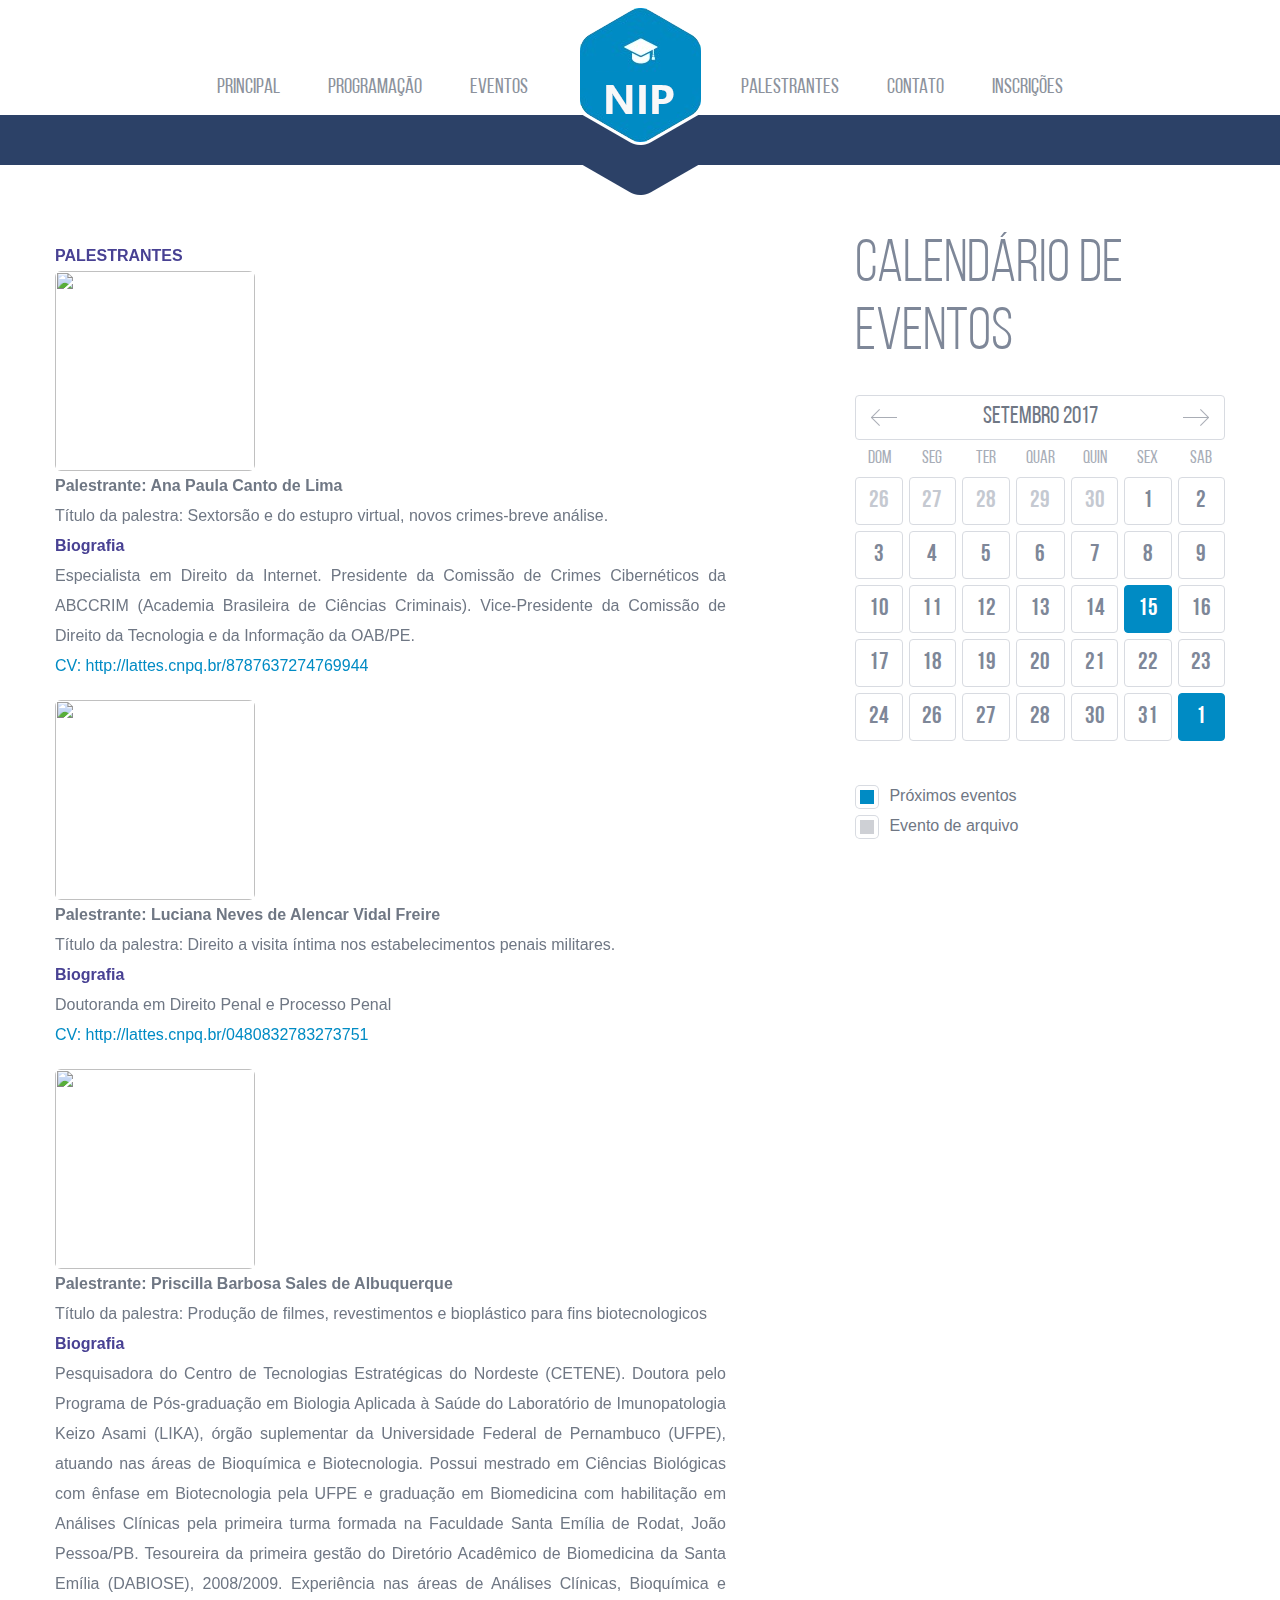
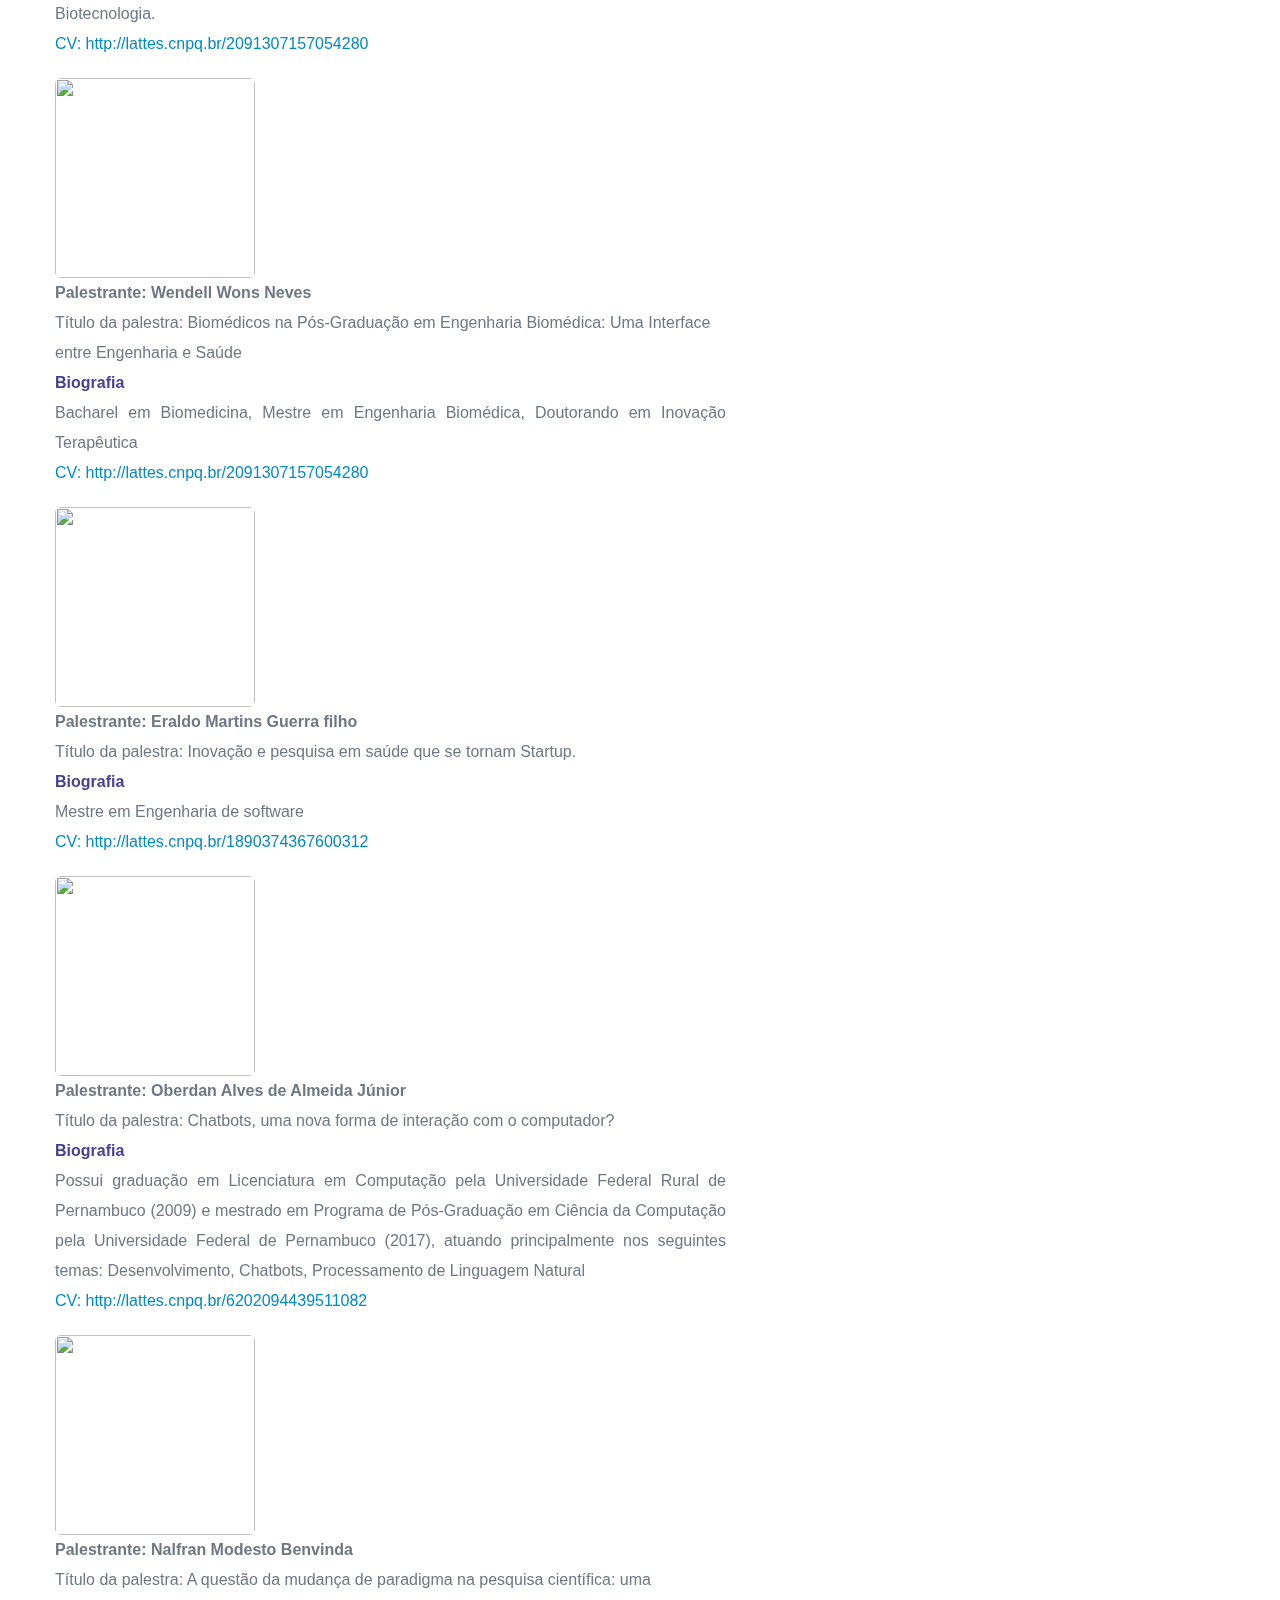
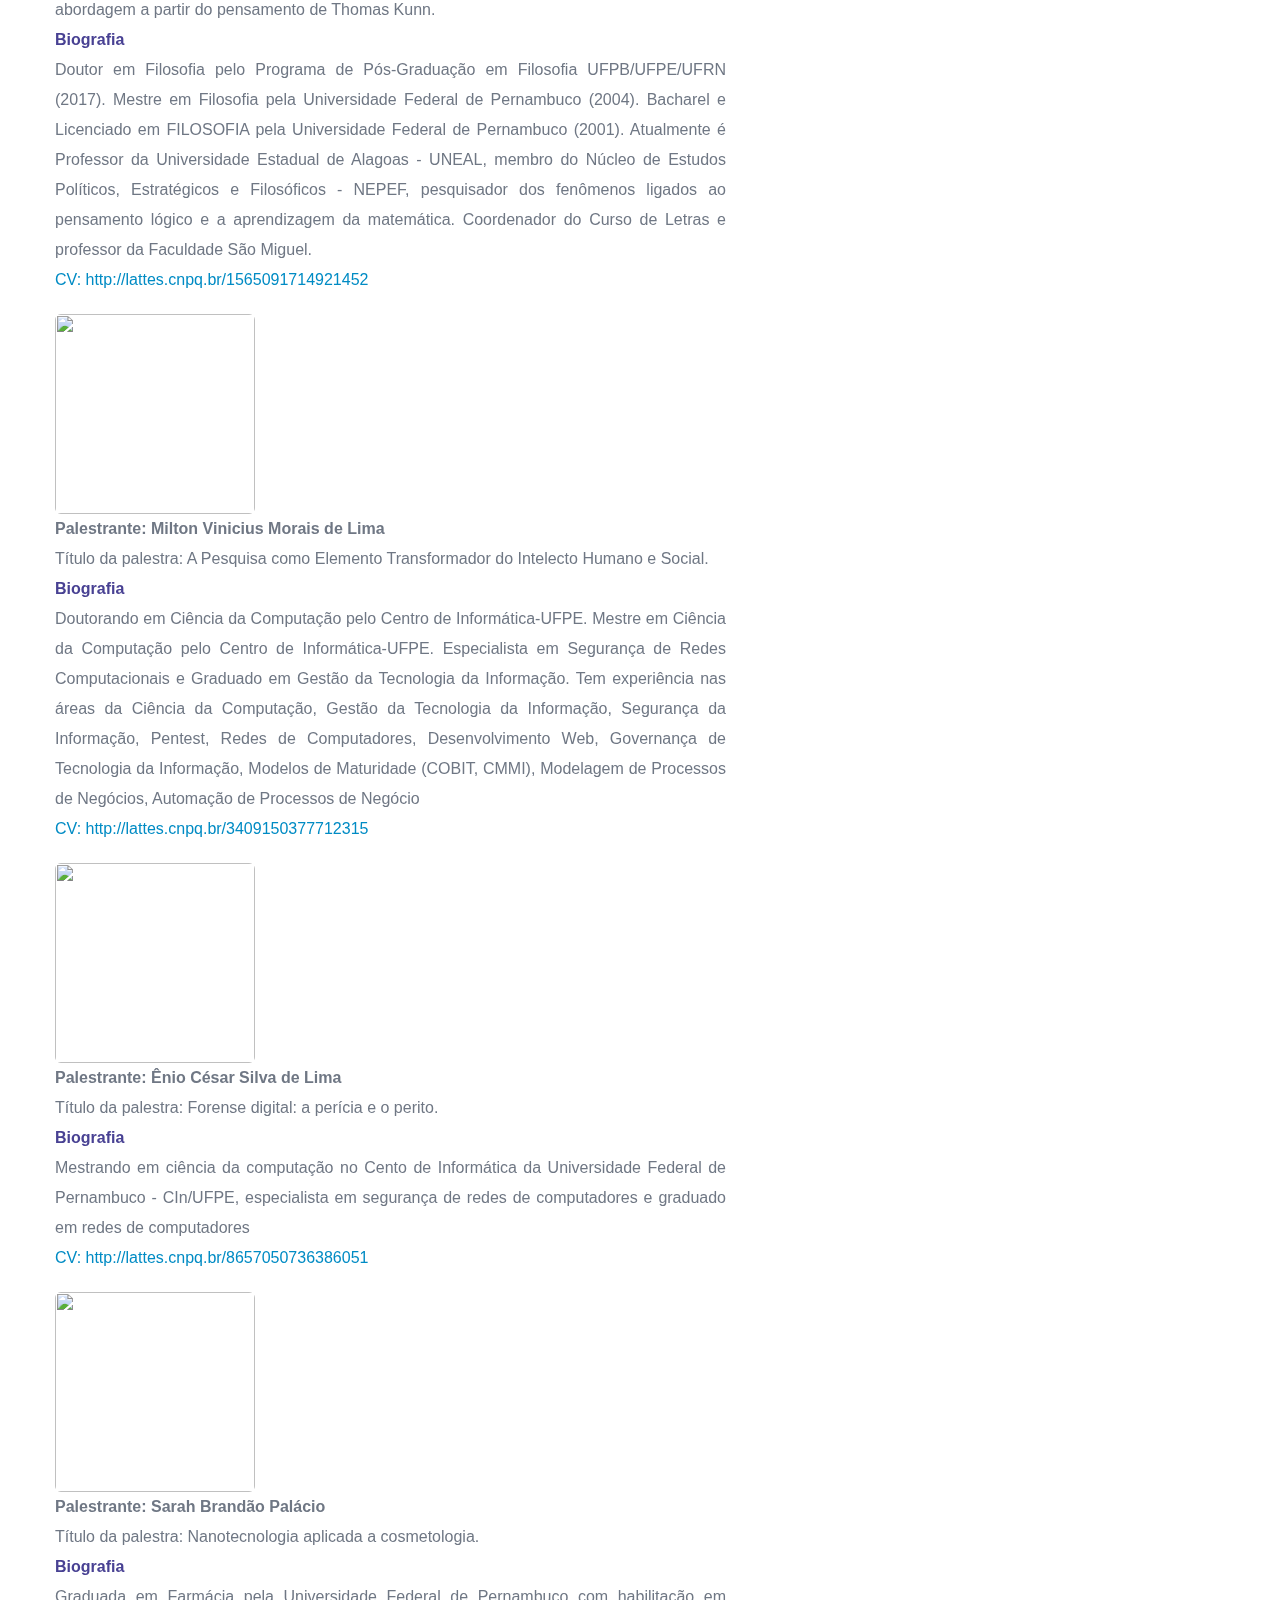
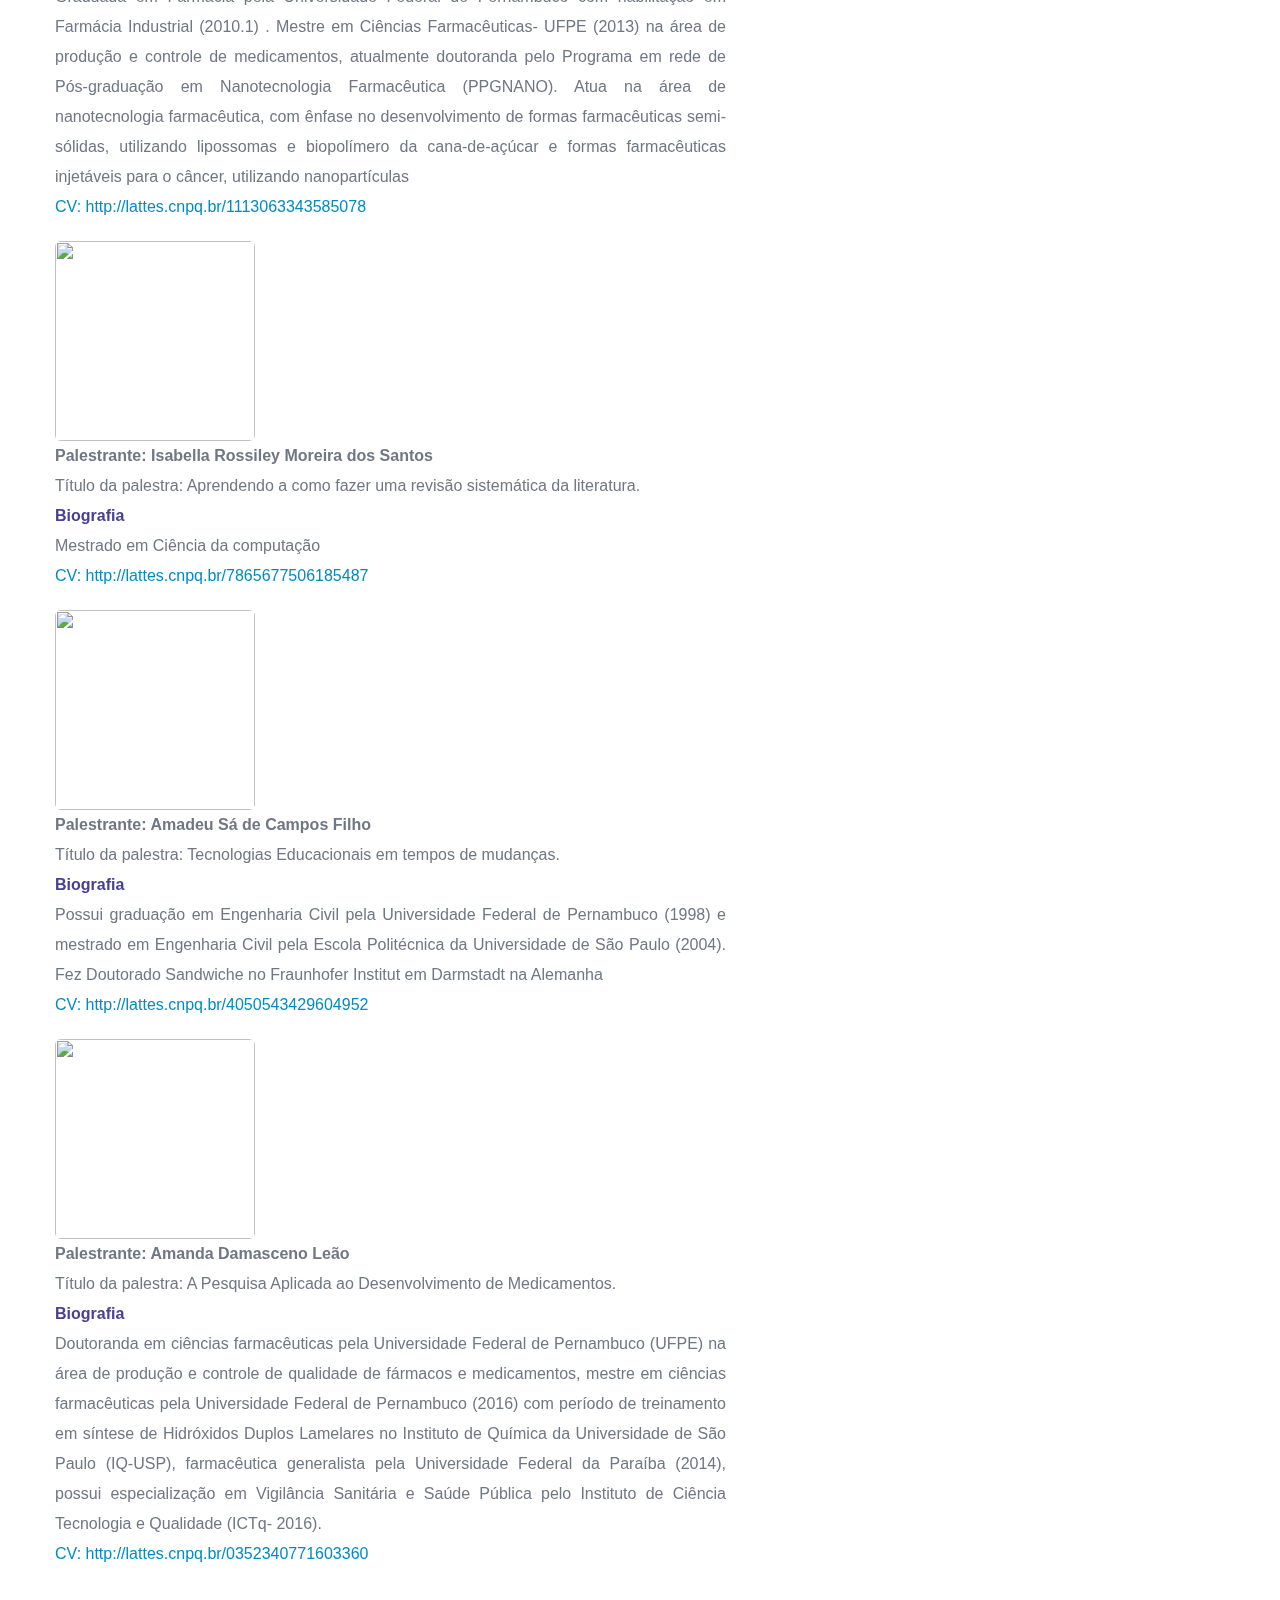
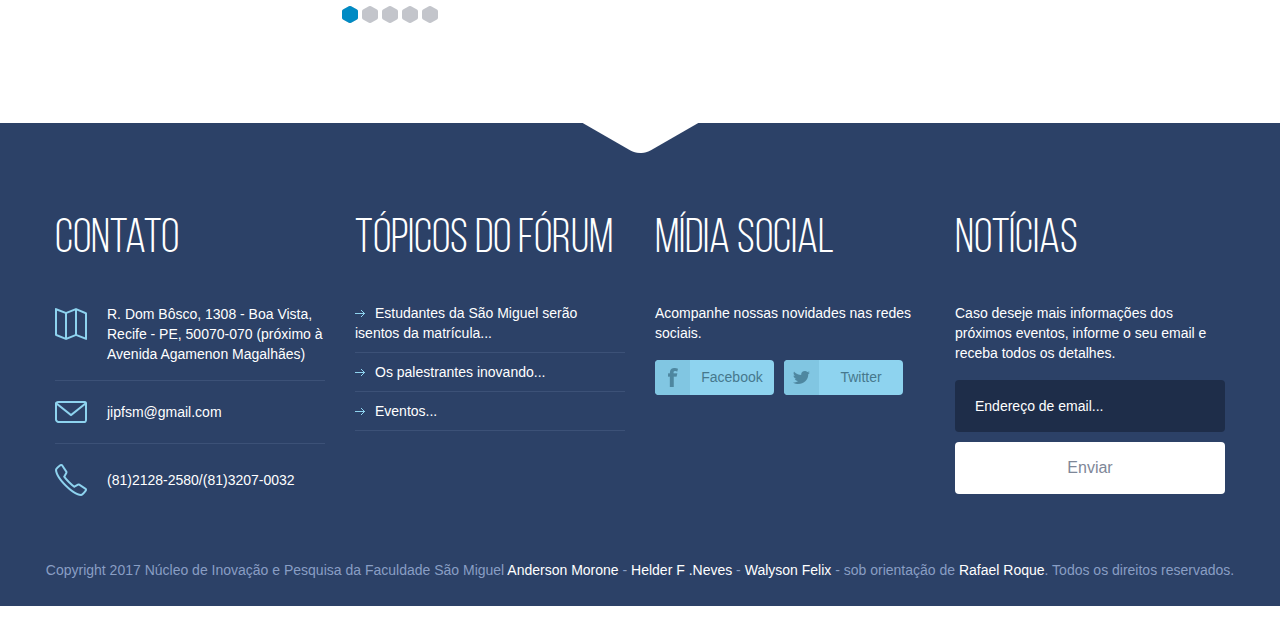
==== gallery.html @ 2c9f2ae8 "palestrantes 2" ====
<!DOCTYPE html>
<!--[if IE 8]> <html class="ie8 oldie" lang="en"> <![endif]-->
<!--[if gt IE 8]><!--> <html lang="en"> <!--<![endif]-->
<head>
	<meta charset="utf-8">
	<title>JIP-FSM</title>
	<meta name="viewport" content="width=device-width, initial-scale=1, maximum-scale=1, minimum-scale=1, user-scalable=no">
	<link rel="stylesheet" media="all" href="css/style.css">
    <link rel="icon" href="images/icon.jpg" />
	<!--[if lt IE 9]>
		<script src="http://html5shiv.googlecode.com/svn/trunk/html5.js"></script>
	<![endif]-->
</head>
<body>

<header id="header">
		<div class="container">
			<a href="index.html" id="logo" title="logo">BEM-VINDO(A)!</a>
			<div class="menu-trigger"></div>
			<nav id="menu">
				<ul>
					<li><a href="index.html">PRINCIPAL</a></li>
					<li><a href="programacao.html">PROGRAMAÇÃO</a></li>
					<li><a href="palestrante.html">EVENTOS</a></li>

				</ul>
				<ul>
					<li><a href="gallery.html">PALESTRANTES</a></li>
					<li><a href="#fancy" class="get-contact">CONTATO</a></li>
					<li><a href="https://goo.gl/forms/UkW4AyPDPEguhDU73">INSCRIÇÕES</a></li>
   				</ul>
			</nav>
			<!-- / navigation -->
		</div>
		<!-- / container -->

	<div class="divider"></div>

	<div class="content">
		<div class="container">

			<div class="main-content">
				<div class="slider-con">
					<ul class="bxslider">
						<li><h4 style="text-align: justify;"><span style="color: #484193;"><strong>PALESTRANTES</strong></span></h4>
							<div class="slide">
								<ul>
									<li>
										<div class=" col-md-9">
											<div class="row">
										<div class=" col-md-3">
										<img class="alignnone size-medium img-thumbnail  img-responsive" src="images/AnaPaula_Palestrante.png" alt="" width="200" height="200">
										</div>
										<div class=" col-md-9">
										<h4><strong>Palestrante: Ana Paula Canto de Lima </strong></h4>
										<p>Título da palestra: Sextorsão e do estupro virtual, novos crimes-breve análise.<br />
										<!--Dia e horário: 24 de Outubro às 14h--></p>
										<h5 style="text-align: justify;"><span style="color: #484193;"><strong>Biografia</strong></span></h5>
										<p style="text-align: justify;"> Especialista em Direito da Internet. Presidente da Comissão de Crimes Cibernéticos da ABCCRIM (Academia Brasileira de Ciências Criminais). Vice-Presidente da Comissão de Direito da Tecnologia e da Informação da OAB/PE.
										<p style="text-align: justify;"><a href="http://lattes.cnpq.br/8787637274769944">CV: http://lattes.cnpq.br/8787637274769944</a><br />
										</div>
									</li>
									<li>
										<div class=" col-md-9">
											<div class="row">
										<div class=" col-md-3">
										<img class="alignnone size-medium img-thumbnail  img-responsive" src="images/LucianaNeves_Palestrante.png" alt="" width="200" height="200">
										</div>
										<div class=" col-md-9">
										<h4><strong>Palestrante: Luciana Neves de Alencar Vidal Freire</strong></h4>
										<p>Título da palestra: Direito a visita íntima nos estabelecimentos penais militares. <br />
										<!--Dia e horário: 24 de Outubro às 14h--></p>
										<h5 style="text-align: justify;"><span style="color: #484193;"><strong>Biografia</strong></span></h5>
										<p style="text-align: justify;">Doutoranda em Direito Penal e Processo Penal
										<p style="text-align: justify;"><a href="http://lattes.cnpq.br/0480832783273751">CV: http://lattes.cnpq.br/0480832783273751</a><br />
										</div>
										</div>
									 </li>
									 <li>
											<div class=" col-md-9">
												<div class="row">
											<div class=" col-md-3">
											<img class="alignnone size-medium img-thumbnail  img-responsive" src="images/PriscillaBarbosa_Palestrante.png" alt="" width="200" height="200">
											</div>
											<div class=" col-md-9">
											<h4><strong>Palestrante: Priscilla Barbosa Sales de Albuquerque</strong></h4>
											<p>Título da palestra: Produção de filmes, revestimentos e bioplástico para fins biotecnologicos<br/>
											<!--Dia e horário: 24 de Outubro às 14h--></p>
											<h5 style="text-align: justify;"><span style="color: #484193;"><strong>Biografia</strong></span></h5>
											<p style="text-align: justify;"> Pesquisadora do Centro de Tecnologias Estratégicas do Nordeste (CETENE). Doutora pelo Programa de Pós-graduação em Biologia Aplicada à Saúde do Laboratório de Imunopatologia Keizo Asami (LIKA), órgão suplementar da Universidade Federal de Pernambuco (UFPE), atuando nas áreas de Bioquímica e Biotecnologia. Possui mestrado em Ciências Biológicas com ênfase em Biotecnologia pela UFPE e graduação em Biomedicina com habilitação em Análises Clínicas pela primeira turma formada na Faculdade Santa Emília de Rodat, João Pessoa/PB. Tesoureira da primeira gestão do Diretório Acadêmico de Biomedicina da Santa Emília (DABIOSE), 2008/2009. Experiência nas áreas de Análises Clínicas, Bioquímica e Biotecnologia.
											<p style="text-align: justify;"><a href="http://lattes.cnpq.br/2091307157054280">CV: http://lattes.cnpq.br/2091307157054280</a><br />
											</div>
										</li>
										<li>
 											<div class=" col-md-9">
 												<div class="row">
 											<div class=" col-md-3">
 											<img class="alignnone size-medium img-thumbnail  img-responsive" src="images/WendellWons_Palestrante.png" alt="" width="200" height="200">
 											</div>
 											<div class=" col-md-9">
 											<h4><strong>Palestrante: Wendell Wons Neves</strong></h4>
 											<p>Título da palestra: Biomédicos na Pós-Graduação em Engenharia Biomédica: Uma Interface entre Engenharia e Saúde<br/>
 											<!--Dia e horário: 24 de Outubro às 14h--></p>
 											<h5 style="text-align: justify;"><span style="color: #484193;"><strong>Biografia</strong></span></h5>
 											<p style="text-align: justify;"> Bacharel em Biomedicina, Mestre em Engenharia Biomédica, Doutorando em Inovação Terapêutica
 											<p style="text-align: justify;"><a href="http://lattes.cnpq.br/2091307157054280">CV: http://lattes.cnpq.br/2091307157054280</a><br />
 											</div>
 										</li>
										<li>
 											<div class=" col-md-9">
 												<div class="row">
 											<div class=" col-md-3">
 											<img class="alignnone size-medium img-thumbnail  img-responsive" src="images/Eraldo_Palestrante.jpg" alt="" width="200" height="200">
 											</div>
 											<div class=" col-md-9">
 											<h4><strong>Palestrante: Eraldo Martins Guerra filho</strong></h4>
 											<p>Título da palestra: Inovação e pesquisa em saúde que se tornam Startup.<br/>
 											<!--Dia e horário: 24 de Outubro às 14h--></p>
 											<h5 style="text-align: justify;"><span style="color: #484193;"><strong>Biografia</strong></span></h5>
 											<p style="text-align: justify;"> Mestre em Engenharia de software
 											<p style="text-align: justify;"><a href="http://lattes.cnpq.br/1890374367600312">CV: http://lattes.cnpq.br/1890374367600312</a><br />
 											</div>
 										</li>
										<li>
 											<div class=" col-md-9">
 												<div class="row">
 											<div class=" col-md-3">
 											<img class="alignnone size-medium img-thumbnail  img-responsive" src="images/Oberdan_Palestrante.jpg" alt="" width="200" height="200">
 											</div>
 											<div class=" col-md-9">
 											<h4><strong>Palestrante: Oberdan Alves de Almeida Júnior</strong></h4>
 											<p>Título da palestra: Chatbots, uma nova forma de interação com o computador?<br/>
 											<!--Dia e horário: 24 de Outubro às 14h--></p>
 											<h5 style="text-align: justify;"><span style="color: #484193;"><strong>Biografia</strong></span></h5>
 											<p style="text-align: justify;"> Possui graduação em Licenciatura em Computação pela Universidade Federal Rural de Pernambuco (2009) e mestrado em Programa de Pós-Graduação em Ciência da Computação pela Universidade Federal de Pernambuco (2017), atuando principalmente nos seguintes temas: Desenvolvimento, Chatbots, Processamento de Linguagem Natural
 											<p style="text-align: justify;"><a href="http://lattes.cnpq.br/6202094439511082">CV: http://lattes.cnpq.br/6202094439511082</a><br />
 											</div>
 										</li>
										<li>
 											<div class=" col-md-9">
 												<div class="row">
 											<div class=" col-md-3">
 											<img class="alignnone size-medium img-thumbnail  img-responsive" src="images/Nalfran _Palestrante.png" alt="" width="200" height="200">
 											</div>
 											<div class=" col-md-9">
 											<h4><strong>Palestrante: Nalfran Modesto Benvinda</strong></h4>
 											<p>Título da palestra: A questão da mudança de paradigma na pesquisa científica: uma abordagem a partir do pensamento de Thomas Kunn.<br/>
 											<!--Dia e horário: 24 de Outubro às 14h--></p>
 											<h5 style="text-align: justify;"><span style="color: #484193;"><strong>Biografia</strong></span></h5>
 											<p style="text-align: justify;"> Doutor em Filosofia pelo Programa de Pós-Graduação em Filosofia UFPB/UFPE/UFRN (2017). Mestre em Filosofia pela Universidade Federal de Pernambuco (2004). Bacharel e Licenciado em FILOSOFIA pela Universidade Federal de Pernambuco (2001). Atualmente é Professor da Universidade Estadual de Alagoas - UNEAL, membro do Núcleo de Estudos Políticos, Estratégicos e Filosóficos - NEPEF, pesquisador dos fenômenos ligados ao pensamento lógico e a aprendizagem da matemática. Coordenador do Curso de Letras e professor da Faculdade São Miguel.
 											<p style="text-align: justify;"><a href="http://lattes.cnpq.br/1565091714921452">CV: http://lattes.cnpq.br/1565091714921452</a><br />
 											</div>
 										</li>
										<li>
 											<div class=" col-md-9">
 												<div class="row">
 											<div class=" col-md-3">
 											<img class="alignnone size-medium img-thumbnail  img-responsive" src="images/Milton_Palestrante.png" alt="" width="200" height="200">
 											</div>
 											<div class=" col-md-9">
 											<h4><strong>Palestrante: Milton Vinicius Morais de Lima</strong></h4>
 											<p>Título da palestra: A Pesquisa como Elemento Transformador do Intelecto Humano e Social.<br/>
 											<!--Dia e horário: 24 de Outubro às 14h--></p>
 											<h5 style="text-align: justify;"><span style="color: #484193;"><strong>Biografia</strong></span></h5>
 											<p style="text-align: justify;"> Doutorando em Ciência da Computação pelo Centro de Informática-UFPE. Mestre em Ciência da Computação pelo Centro de Informática-UFPE. Especialista em Segurança de Redes Computacionais e Graduado em Gestão da Tecnologia da Informação. Tem experiência nas áreas da Ciência da Computação, Gestão da Tecnologia da Informação, Segurança da Informação, Pentest, Redes de Computadores, Desenvolvimento Web, Governança de Tecnologia da Informação, Modelos de Maturidade (COBIT, CMMI), Modelagem de Processos de Negócios, Automação de Processos de Negócio
 											<p style="text-align: justify;"><a href="http://lattes.cnpq.br/3409150377712315">CV: http://lattes.cnpq.br/3409150377712315</a><br />
 											</div>
 										</li>
										<li>
 											<div class=" col-md-9">
 												<div class="row">
 											<div class=" col-md-3">
 											<img class="alignnone size-medium img-thumbnail  img-responsive" src="images/Enio_Palestrante.jpg" alt="" width="200" height="200">
 											</div>
 											<div class=" col-md-9">
 											<h4><strong>Palestrante: Ênio César Silva de Lima</strong></h4>
 											<p>Título da palestra: Forense digital: a perícia e o perito.<br/>
 											<!--Dia e horário: 24 de Outubro às 14h--></p>
 											<h5 style="text-align: justify;"><span style="color: #484193;"><strong>Biografia</strong></span></h5>
 											<p style="text-align: justify;"> Mestrando em ciência da computação no Cento de Informática da Universidade Federal de Pernambuco - CIn/UFPE, especialista em segurança de redes de computadores e graduado em redes de computadores
 											<p style="text-align: justify;"><a href="http://lattes.cnpq.br/8657050736386051">CV: http://lattes.cnpq.br/8657050736386051</a><br />
 											</div>
 										</li>
										<li>
 											<div class=" col-md-9">
 												<div class="row">
 											<div class=" col-md-3">
 											<img class="alignnone size-medium img-thumbnail  img-responsive" src="images/Sarah_Palestrante.png" alt="" width="200" height="200">
 											</div>
 											<div class=" col-md-9">
 											<h4><strong>Palestrante: Sarah Brandão Palácio</strong></h4>
 											<p>Título da palestra: Nanotecnologia aplicada a cosmetologia.<br/>
 											<!--Dia e horário: 24 de Outubro às 14h--></p>
 											<h5 style="text-align: justify;"><span style="color: #484193;"><strong>Biografia</strong></span></h5>
 											<p style="text-align: justify;"> Graduada em Farmácia pela Universidade Federal de Pernambuco com habilitação em Farmácia Industrial (2010.1) . Mestre em Ciências Farmacêuticas- UFPE (2013) na área de produção e controle de medicamentos, atualmente doutoranda pelo Programa em rede de Pós-graduação em Nanotecnologia Farmacêutica (PPGNANO). Atua na área de nanotecnologia farmacêutica, com ênfase no desenvolvimento de formas farmacêuticas semi-sólidas, utilizando lipossomas e biopolímero da cana-de-açúcar e formas farmacêuticas injetáveis para o câncer, utilizando nanopartículas
 											<p style="text-align: justify;"><a href="http://lattes.cnpq.br/1113063343585078">CV: http://lattes.cnpq.br/1113063343585078</a><br />
 											</div>
 										</li>
										<li>
 											<div class=" col-md-9">
 												<div class="row">
 											<div class=" col-md-3">
 											<img class="alignnone size-medium img-thumbnail  img-responsive" src="images/Isabela_Palestrante.jpg" alt="" width="200" height="200">
 											</div>
 											<div class=" col-md-9">
 											<h4><strong>Palestrante: Isabella Rossiley Moreira dos Santos</strong></h4>
 											<p>Título da palestra: Aprendendo a como fazer uma revisão sistemática da literatura.<br/>
 											<!--Dia e horário: 24 de Outubro às 14h--></p>
 											<h5 style="text-align: justify;"><span style="color: #484193;"><strong>Biografia</strong></span></h5>
 											<p style="text-align: justify;"> Mestrado em Ciência da computação
 											<p style="text-align: justify;"><a href="http://lattes.cnpq.br/7865677506185487">CV: http://lattes.cnpq.br/7865677506185487</a><br />
 											</div>
 										</li>
										<li>
 											<div class=" col-md-9">
 												<div class="row">
 											<div class=" col-md-3">
 											<img class="alignnone size-medium img-thumbnail  img-responsive" src="images/Amadeu_Palestrante.jpg" alt="" width="200" height="200">
 											</div>
 											<div class=" col-md-9">
 											<h4><strong>Palestrante: Amadeu Sá de Campos Filho</strong></h4>
 											<p>Título da palestra: Tecnologias Educacionais em tempos de mudanças.<br/>
 											<!--Dia e horário: 24 de Outubro às 14h--></p>
 											<h5 style="text-align: justify;"><span style="color: #484193;"><strong>Biografia</strong></span></h5>
 											<p style="text-align: justify;"> Possui graduação em Engenharia Civil pela Universidade Federal de Pernambuco (1998) e mestrado em Engenharia Civil pela Escola Politécnica da Universidade de São Paulo (2004). Fez Doutorado Sandwiche no Fraunhofer Institut em Darmstadt na Alemanha
 											<p style="text-align: justify;"><a href="http://lattes.cnpq.br/4050543429604952">CV: http://lattes.cnpq.br/4050543429604952</a><br />
 											</div>
 										</li>
										<li>
 											<div class=" col-md-9">
 												<div class="row">
 											<div class=" col-md-3">
 											<img class="alignnone size-medium img-thumbnail  img-responsive" src="images/Amanda_Palestrante.jpg" alt="" width="200" height="200">
 											</div>
 											<div class=" col-md-9">
 											<h4><strong>Palestrante: Amanda Damasceno Leão</strong></h4>
 											<p>Título da palestra: A Pesquisa Aplicada ao Desenvolvimento de Medicamentos.<br/>
 											<!--Dia e horário: 24 de Outubro às 14h--></p>
 											<h5 style="text-align: justify;"><span style="color: #484193;"><strong>Biografia</strong></span></h5>
 											<p style="text-align: justify;"> Doutoranda em ciências farmacêuticas pela Universidade Federal de Pernambuco (UFPE) na área de produção e controle de qualidade de fármacos e medicamentos, mestre em ciências farmacêuticas pela Universidade Federal de Pernambuco (2016) com período de treinamento em síntese de Hidróxidos Duplos Lamelares no Instituto de Química da Universidade de São Paulo (IQ-USP), farmacêutica generalista pela Universidade Federal da Paraíba (2014), possui especialização em Vigilância Sanitária e Saúde Pública pelo Instituto de Ciência Tecnologia e Qualidade (ICTq- 2016).
 											<p style="text-align: justify;"><a href="http://lattes.cnpq.br/0352340771603360">CV: http://lattes.cnpq.br/0352340771603360</a><br />
 											</div>
 										</li>
								</ul>
							</div>
						</li>




						<li>
							<div class="slide">
								<ul>
									<li>
									<h4 style="text-align: justify;"><span style="color: #484193;"><strong>COMISSÃO ORGANIZADORA</strong></span></h4>
									<p style="text-align: justify;">
										<p>Maria Antonieta Alves Chiappetta - Diretora – Presidente;</p>
										<p>Marco Antônio Vargas - Diretor Financeiro;</p>
										<p>Profº Saulo Farias Júnior - Diretor Acadêmico;</p>
										<p>Profª Juliana Mendes Correia – Coordenadora do Núcleo de Inovação e Pesquisa;</p>
										<p>Profº Cristiano Carrilho – Coordenador do Núcleo de Desenvolvimento Sustentável;</p>
										<p>Profº Rafael Roque de Souza – Comissão Técnica;</p>
										<p>Profº Ivaldir Honório de Farias Junior – Comissão Técnica;</p>
										<p>Profª Amanda Damasceno Leão – Comissão Científica;</p>
										<p>Biaggio Chiappetta – Núcleo de Marketing e Comunicação;</p>
										<p>Diana Tenório - Núcleo de Marketing e Comunicação;</p>
										<p>Gerson S;antos - Núcleo de Marketing e Comunicação;</p>
										<p>Lucas Cordeiro - Núcleo de Marketing e Comunicação.</p></p>


									</li>
								</ul>
							</div>
						</li>
						<li>
							<div class="slide">
								<ul>
									<li>
									<h5 style="text-align: justify;"><span style="color: #484193;"><strong>COORDENADORES</strong></span></h5>
									<p style="text-align: justify;"><p>Enfermagem - Coordenadora: Angela Maria Leal de Moraes Vieira, Ms. / Coordenador Adjunto: Bartolomeu José dos Santos Junior, Ms.;</p>
									<p>Biomedicina - Coordenadora: Cynthia de Oliveira Nascimento, Dra.;</p>
									<p>Ciências Biológicas - Coordenadora: Daniela Gomes, Dra.;</p>
									<p>Educação Física - Coordenador: Claudio de Castro, Ms.;</p>
									<p>Farmácia - Coordenadora: Catarina Michelle, Ms.</p>
									<p>Fisioterapia - Coordenador: Márcio Pedrosa, Ms.;</p>
									<p>Fonoaudiologia - Coordenadora: Daniela Veras, Dra.;</p>
									<p>Nutrição - Coordenadora: Larissa de Andrade Viana, Ms.;</p>
									<p>Administração - Coordenador: Dênio Paixão, Ms.;</p><p>Psicologia - Coordenador: João Murilo Santos, Ms.;</p>
									<p>Banco de Dados (Tecnológicos) - Coordenador: Ivaldir Farias Júnior, Dr.;</p>
								</ul>
							</div>
						</li>
						<li>
							<div class="slide">
								<ul>
									<p>Jogos Digitais (Tecnológicos)- Coordenador: Ivaldir Farias Júnior, Dr.;</p>
									<p>Letras - Coordenador: Nalfran Benvinda, Ms.;</p>
									<p>Gestão da Tecnologia da Informação (Tecnológicos) - Coordenador: Ivaldir Farias Júnior, Dr.;</p>
									<p>Segurança da Informação (Tecnológicos) - Coordenador: Ivaldir Farias Júnior, Dr.;</p>
									<p>Serviço Social (Bacharelado) - Coordenadora: Silvania Lúcia Carrilho, Ms.;</p><p>Sistemas para Internet (Tecnológicos) - Coordenador: Ivaldir Farias Júnior, Dr.;</p>
									<p>Ciências Contábeis (Bacharelado) - Coordenador: Ana Cecilia Alves de Paula Lopes;</p>
									<p>Engenharia de Produção - Coordenador: Jonatas da Silva Jr;</p>
									<p>Gestão Comercial (Tecnológicos) - Coordenador: Taumaturgo Bonfim;</p><p>Gestão em Recursos Humanos (Tecnológos) - Coordenador: Taumaturgo Bonfim;</p>
									<p>Teologia (Bacharelado) - Coordenador: Lucas Farias de Vasconcelos Leite, Ms.</p>

								</ul>
							</div>
						</li>
						<div class="slide">
								<ul>
									<li>
									<h5 style="text-align: justify;"><span style="color: #484193;"><strong>REALIZAÇÃO</strong></span></h5><p style="text-align: justify;">
									<p>Faculdade São Miguel;</p><p>Núcleo de Inovação e Pesquisa;</p>
									<p>Núcleo de Marketing e Conhecimento.</p>

									</li>
								</ul>
							</div>
						<!--<li>


							<div class="slide">
								<ul>
									<li>
									<h4><strong>- Roberto Celestino</strong></h4>
									<a href="#"><img src="https://sabertecnologias.com.br/cbie/wp-content/uploads/2017/06/Foto-6.jpg" alt="Roberto Celestino" width="200" height="200">
									</a>
									<h5 style="text-align: justify;"><span style="color: #484193;"><strong>Biografia</strong></span></h5>
									<p style="text-align: justify;">Roberto Celestino é Executivo de Desenvolvimento de Negócios para Educação na IBM &#8211; Formado em Engenharia Elétrica pela Universidade Federal de Uberlândia com participação ativa no Movimento Empresa Junior e extensão internacional pela University of Guelph no Canadá, e tem MBA em Gestão Estratégica de Negócios pela FIAP. Atuou nas áreas de Soluções de Industria, Vendas, Canais, Desenvolvimento de projetos de engajamento interno, ecossistema &amp; startups e Alianças Estratégicas para o Brasil.</p>
									<p>Tema da Palestra: <b>IBM Watson: Como a próxima geração da computação está revolucionando a educação.</b></p>
									<p>Tema do Minicurso: <b>Watson na prática: Como utilizar o Watson no setor de educação.</b></p></a><br />
									</a>
									</li>
								</ul>
							</div>

						</li>-->
					</ul>
				</div>
			</div>

			<aside id="sidebar">
				<div class="widget clearfix calendar">
					<h2>Calendário de eventos</h2>
					<div class="head">
						<a class="prev" href="#"></a>
						<a class="next" href="#"></a>
						<h4>Setembro 2017</h4>
					</div>
					<div class="table">
						<table>
							<tr>
								<th class="col-1">Dom</th>
								<th class="col-2">Seg</th>
								<th class="col-3">Ter</th>
								<th class="col-4">Quar</th>
								<th class="col-5">Quin</th>
								<th class="col-6">Sex</th>
								<th class="col-7">Sab</th>
							</tr>
							<tr>
								<td class="col-1 disable"><div>26</div></td>
								<td class="col-1 disable"><div>27</div></td>
								<td class="col-2 disable"><div>28</div></td>
								<td class="col-3 disable"><div>29</div></td>
								<td class="col-4 disable"><div>30</div></td>
								<td class="col-6"><div>1</div></td>
								<td class="col-7"><div>2</div></td>
							</tr>
							<tr>
								<td class="col-1"><div>3</div></td>
								<td class="col-2"><div>4</div></td>
								<td class="col-3"><div>5</div></td>
								<td class="col-4"><div>6</div></td>
								<td class="col-5"><div>7</div></td>
								<td class="col-6"><div>8</div></td>
								<td class="col-7"><div>9</div></td>
							</tr>
							<tr>
								<td class="col-1"><div>10</div></td>
								<td class="col-2"><div>11</div></td>
								<td class="col-3"><div>12</div></td>
								<td class="col-4"><div>13</div></td>
								<td class="col-6"><div>14</div></td>
								<td class="col-7 upcoming"><div><div class="tooltip"><div class="holder">
								<h4>Inicio das Inscriçoes</h4>
								<p class="info-line"><span class="time">10:30 AM</span><span class="place">Faculdade Sao Miguel</span></p>
								</div></div>15</div></td>
								<td class="col-1"><div>16</div></td>
							</tr>


							<tr>

								<td class="col-2"><div>17</div></td>
								<td class="col-3"><div>18</div></td>
								<td class="col-4"><div>19</div></td>
								<td class="col-5"><div>20</div></td>
								<td class="col-6"><div>21</div></td>
								<td class="col-7"><div>22</div></td>
								<td class="col-1"><div>23</div></td>
							</tr>
							<tr>

								<td class="col-2"><div>24</div></td>
								<td class="col-3"><div>26</div></td>
								<td class="col-4"><div>27</div></td>
								<td class="col-5"><div>28</div></td>
								<td class="col-6"><div>30</div></td>
								<td class="col-6"><div>31</div></td>
								<td class="col-7 upcoming"><div><div class="tooltip"><div class="holder">
								<h4>Fim das Inscriçoes</h4>
								<p class="info-line"><span class="time">10:30 AM</span><span class="place">Faculdade Sao Miguel</span></p>
								</div></div>1</div></td>
							</tr>

						</table>
					</div>
					<div class="note">
						<p class="upcoming-note">Próximos eventos</p>
						<p class="archival-note">Evento de arquivo</p>
					</div>
				</div>
<!--				<div class="widget list">
					<h2>Photo gallery</h2>
					<ul>
						<li><a href="#"><img src="images/4.png" alt=""></a></li>
						<li><a href="#"><img src="images/4_2.png" alt=""></a></li>
						<li><a href="#"><img src="images/4_3.png" alt=""></a></li>
						<li><a href="#"><img src="images/4_4.png" alt=""></a></li>
						<li><a href="#"><img src="images/4_5.png" alt=""></a></li>
						<li><a href="#"><img src="images/4_6.png" alt=""></a></li>
					</ul>
					<div class="btn-holder">
						<a class="btn blue" href="#">Show more photos</a>
					</div>
				</div> -->
			</aside>
			<!-- / sidebar -->

		</div>
		<!-- / container -->
	</div>



	<footer id="footer">
		<div class="container">
			<section>
				<article class="col-1">
					<h3>Contato</h3>
					<ul>
						<li class="address"><a href="#"> R. Dom Bôsco, 1308 - Boa Vista, Recife - PE, 50070-070 (próximo à Avenida Agamenon Magalhães)</a></li>
						<li class="mail"><a href="#">jipfsm@gmail.com</a></li>
						<li class="phone last"><a href="#">(81)2128-2580/(81)3207-0032</a></li>
					</ul>
				</article>
				<article class="col-2">
					<h3>Tópicos do fórum</h3>
					<ul>
						<li><a href="programacao.html">Estudantes da São Miguel serão isentos da matrícula...</a></li>
						<li><a href="gallery.html">Os palestrantes inovando...</a></li>
						<li><a href="#">Eventos... </a></li>

					</ul>
				</article>
				<article class="col-3">
					<h3>Mídia social</h3>
					<p>Acompanhe nossas novidades nas redes sociais.</p>
					<ul>
						<li class="facebook"><a href="https://www.facebook.com/saomigueloficial" target="iframe_download">Facebook</a></li>

						<!--<li class="google-plus"><a href="jipfsm@gmail.com" target="iframe_download">Google+</a></li>-->
						<li class="twitter"><a href="https://twitter.com/fac_saomiguel" target="iframe_download">Twitter</a></li>
						<!--<li class="instagram"><a href="#">Instagram</a></li>-->
					</ul>
				</article>
				<article class="col-4">
					<h3>Notícias</h3>
					<p>Caso deseje mais informações dos próximos eventos, informe o seu email e receba todos os detalhes.</p>
					<!--alteração HELDER rodapé-->
					<form action="#">
						<input placeholder="Endereço de email..." type="text">
						<button type="submit">Enviar</button>
					</form>
					<ul>
						<li><a href="#"></a></li>
					</ul>
				</article>
			</section>
			<p class="copy">Copyright 2017 Núcleo de Inovação e Pesquisa da Faculdade São Miguel <a href="http://moroni.azurewebsites.net/" title="Anderson Morone" target="_blank">Anderson Morone</a> - <a href="http://lattes.cnpq.br/8523577085284899" title="Helder F. Neves" target="_blank">Helder F .Neves</a> - <a href="#" title="Walyson Felix" target="_blank">Walyson Felix</a> - sob orientação de <a href="https://twitter.com/rafaroques" title="Rafael Roque" target="_blank">Rafael Roque</a>.  Todos os direitos reservados.</p>
		</div>
		<!-- / container -->
	</footer>
	<!-- / footer -->



	<div id="fancy">
		<h2>Deixe-nos uma mensagem</h2>
		<form action="#">
			<div class="left">
				<fieldset class="mail"><input placeholder="Email" type="text"></fieldset>
				<fieldset class="name"><input placeholder="Nome" type="text"></fieldset>
				<fieldset class="subject"><select><option>Escolha um motivo</option><option>Dúvidas</option><option>Elogios</option><option>Reclamações</option><option>Sugestões</option></select></fieldset>
			</div>
			<div class="right">
				<fieldset class="question"><textarea placeholder="Mensagem"></textarea></fieldset>
			</div>
			<div class="btn-holder">
				<button class="btn blue" type="submit">Enviar</button>
			</div>
		</form>
	</div>




	<script src="http://code.jquery.com/jquery-1.11.1.min.js"></script>
	<script>window.jQuery || document.write("<script src='js/jquery-1.11.1.min.js'>\x3C/script>")</script>
	<script src="js/plugins.js"></script>
	<script src="js/main.js"></script>
</body>
</html>
---- css/style.css ----
html, body, div, span, applet, object, iframe,
h1, h2, h3, h4, h5, h6, p, blockquote, pre,
a, abbr, acronym, address, big, cite, code,
del, dfn, em, img, ins, kbd, q, s, samp,
small, strike, strong, sub, sup, tt, var,
b, u, i, center,
dl, dt, dd, ol, ul, li,
fieldset, form, label, legend,
table, caption, tbody, tfoot, thead, tr, th, td,
article, aside, canvas, details, figcaption, figure, 
footer, header, hgroup, menu, nav, section, summary,
time, mark, audio, video {
	margin: 0;
	padding: 0;
	border: 0;
	font-size: 100%;
	font: inherit;
	vertical-align: baseline;
}

*, *:before, *:after {
	-moz-box-sizing: border-box;
	-webkit-box-sizing: border-box;
	box-sizing: border-box;
}

article, aside, details, figcaption, figure, 
footer, header, hgroup, menu, nav, section {
	display: block;
}

img {
	vertical-align: middle;
}

ol, ul {
	list-style: none;
}

blockquote, q {
	quotes: none;
}

blockquote:before, blockquote:after,
q:before, q:after {
	content: '';
	content: none;
}

table {
	border-collapse: collapse;
	border-spacing: 0;
}

a[href], label[for], select, 
input[type=checkbox], input[type=radio] {
	cursor: pointer;
}

button, input[type=button], input[type=image], 
input[type=reset], input[type=submit] {
	padding: 0;
	overflow: visible;
	cursor: pointer;
}

button::-moz-focus-inner, 
input[type=button]::-moz-focus-inner, 
input[type=image]::-moz-focus-inner, 
input[type=reset]::-moz-focus-inner, 
input[type=submit]::-moz-focus-inner {
	border: 0;
}

.hide {
	position: absolute !important;
	left: -9999em !important;
}

.clearfix:after {
	content: "";
	display: block;
	clear: both;
}

h1, h2, h3, h4, h5, h6 {
	font-weight: normal;
}

strong {
	font-weight: bold;
}

em {
	font-style: italic;
}

del {
	text-decoration: line-through;
}

th, td {
	vertical-align: top;
}

th {
	font-weight: normal;
	text-align: left;
}

address, cite, dfn {
	font-style: normal;
}

abbr, acronym {
	border-bottom: 1px dotted #999;
	cursor: help;
}

sub, 
sup {
	position: relative;
	font-size: 75%;
	line-height: 0;
}

sup {
	top: -0.5em;
}

sub {
	bottom: -0.25em;
}

textarea {
	 overflow: auto;
}


/* Normalized Styles
------------------------------------------------------------------------------*/

body {
	font: 16px/30px Arial, Helvetica, sans-serif;
	color: #6f7784;
	background: #fff;
}

input, textarea, select, button {
	outline: none;
	font-family: Arial, Helvetica, sans-serif;
}

a, a:visited, a:focus, a:active {
	text-decoration: none;
	color: #008bc4;
}

a:hover {
	text-decoration: underline;
}


/* Container
------------------------------------------------------------------------------*/

.container {
	position: relative;
	width: 1200px;
	margin: 0 auto;
}

/* Header
------------------------------------------------------------------------------*/

#header {
	padding: 8px 0 20px 0;
	z-index: 99;
	position: relative;
}

#logo {
	width: 121px;
	height: 148px;
	display: block;
	cursor: pointer;
	margin: 0 auto -82px;
	text-indent: -9999em;
	background: url(../images/logo.png) no-repeat;
	position: relative;
	z-index: 3;
}


/* Navigation
------------------------------------------------------------------------------*/

#menu {
	text-align: center;
}

#menu ul {
	padding: 0 80px;
	display: inline-block;
}

#menu li {
	float: left;
	padding: 0 24px;
}

#menu a {
	font-size: 21px;
	line-height: 28px;
	color: #8c929c;
	font-family: 'BebasNeue';
	display: block;
}

#menu a:hover,
#menu .current a {
	color: #008bc4;
	text-decoration: underline;
}


/* main-content
------------------------------------------------------------------------------*/

.content {
	overflow: hidden;
	padding-bottom: 10px;
}

.main-content {
	float: left;
	width: 58.333%;
	padding: 0 15px;
}

.divider {
	background: #2c4167 url(../images/bg_white_arrow.png) no-repeat 50% 0;
	height: 80px;
	position: relative;
	margin-top: 3px;
	margin-bottom: 37px;
}

.divider:after {
	background: url(../images/bg_white.png) no-repeat 50% 0;
	height: 30px;
	position: absolute;
	content: "";
	left: 0;
	right: 0;
	bottom: 0;
}

.posts-con article {
	border-bottom: 1px solid #d8dbe1;
	padding-bottom: 40px;
	margin-bottom: 41px;
}

.slider-con {
	padding: 9px 0 77px 0;
	margin-right: -20px;
}

.slider-con .slide li {
	padding: 0 19px 19px 0;
	float: left;
}

.slider-con .slide li img{
	border-radius: 6px;
}

.slider-con .bx-pager {
	text-align: center;
	padding-top: 18px;
	padding-right: 20px;
}

.slider-con .bx-pager-item {
	display: inline-block;
	padding: 0 2px;
}

.slider-con .bx-pager-item a {
	width: 16px;
	text-indent: -999em;
	height: 17px;
	display: block;
	background: url(../images/bg_slider_nav_2.png) no-repeat;
}

.slider-con .bx-pager-item a.active,
.slider-con .bx-pager-item a:hover {
	background-position: -16px 0;
}

.slider-con .bx-controls-direction {
	display: none;
}

.posts-con article.last {
	border-bottom: none;
}

.posts-con .current-date {
	margin-top: 9px;
}

.posts-con h3 {
	font-weight: bold;
	font-size: 16px;
	line-height: 22px;
	padding-top: 4px;
	padding-bottom: 22px;
}

.posts-con .info {
	overflow: hidden;
}

.posts-con .info-line {
	font-size: 16px;
	line-height: 20px;
	padding-bottom: 20px;
}

.posts-con .info-line .time {
	padding: 0 20px 0 25px;
	background: url(../images/ico_time.png) no-repeat 0 3px;
	display: inline-block;
}

.posts-con .info-line .place {
	padding: 0 20px 0 25px;
	background: url(../images/ico_place.png) no-repeat 0 3px;
	display: inline-block;
}

h1.single{
	margin: 0 15px 0 15px;
}

/* sidebar
------------------------------------------------------------------------------*/

#sidebar {
	width: 33.3%;
	float: right;
	padding: 0 15px;
}

#sidebar h2 {
	text-align: left;
	padding-bottom: 27px;
}

#sidebar .widget {
	padding-bottom: 85px;
}

#sidebar .sidemenu {
	padding-top: 9px;
}

#sidebar .sidemenu a {
	border: 1px solid #d7dbe1;
	border-radius: 4px;
	display: block;
	margin-bottom: 8px;
	height: 45px;
	line-height: 43px;
	padding: 0 0 0 15px;
	font-family: 'BebasNeue';
	color: #7e8798;
	font-size: 24px;
	position: relative;
}

.mac #sidebar .sidemenu a {
	padding: 3px 0 0 15px;
}

#sidebar .sidemenu a:hover:after,
#sidebar .sidemenu .current a:after {
	position: absolute;
	content: "";
	left: -8px;
	top: 15px;
	width: 0;
	height: 0;
	border-style: solid;
	border-width: 7.5px 7px 7.5px 0;
	border-color: transparent #008cc4 transparent transparent;
}

#sidebar .sidemenu .current a,
#sidebar .sidemenu a:hover {
	border: 1px solid #008bc4;
	color: #fff;
	background: #008bc4;
	text-decoration: none;
}

#sidebar .sidemenu .current a .nr,
#sidebar .sidemenu a:hover .nr {
	background: #2c4167;
}

#sidebar .sidemenu a .nr {
	height: 27px;
	width: 47px;
	display: block;
	border-radius: 3px;
	float: right;
	background: #e7e8ec;
	line-height: 27px;
	font-size: 15px;
	margin: 8px;
	font-family: Arial, Helvetica, sans-serif;
	text-align: center;
}

.mac #sidebar .sidemenu a .nr {
	margin: 5px 8px 8px 8px;
}

#sidebar .calendar .head {
	overflow: hidden;
	height: 45px;
	line-height: 43px;
	border-radius: 4px;
	border: 1px solid #d8dbe1;
	text-align: center;
	font-size: 24px;
	font-family: 'BebasNeue';
	padding: 0 15px;
	margin-bottom: 7px;
}

#sidebar .calendar .head .next,
#sidebar .calendar .head .prev {
	background: url(../images/bg_arrow_nav.png) no-repeat;
	height: 17px;
	width: 26px;
	display: block;
	float: left;
	margin: 13px 0 -30px 0;
}

#sidebar .calendar .head .next {
	float: right;
	background-position: -26px 0;
}

.mac #sidebar .calendar .head h4{
	padding-top: 4px;
}

#sidebar .calendar .table {
	margin: 0 -3px;
}

#sidebar .calendar table {
	width: 100%;
}

#sidebar .calendar table tr {
}

#sidebar .calendar th {
	font-family: 'BebasNeue';
	font-size: 18px;
	line-height: 24px;
	color: #a8adb7;
	text-align: center;
	padding-bottom: 3px;
}

#sidebar .calendar td {
	font-family: 'BebasNeue';
	font-size: 24px;
	line-height: 46px;
	color: #7e8798;
	font-weight: bold;
	text-align: center;
}

#sidebar .calendar td.disable {
	color: #c5c9d1;
}

#sidebar .calendar td.archival>div {
	background: #e6e8ec;
	border-color: #e6e8ec;
	border: 1px solid #e6e8ec;
}

#sidebar .calendar td.upcoming>div {
	background: #008bc4;
	color: #fff;
	border: 1px solid #008bc4;
}

#sidebar .calendar td.upcoming>div.hover {
	background: #2c4167;
	border: 1px solid #2c4167;
}

#sidebar .calendar td>div {
	border-radius: 4px;
	border: 1px solid #d8dbe1;
	margin: 3px;
	display: block;
}

.mac #sidebar .calendar td>div {
	padding-top: 4px;
}

#sidebar .calendar .tooltip {
	position: relative;
	z-index: 2;
}

#sidebar .calendar .tooltip .holder {
	display: none;
	position: absolute;
	top: -72px;
	left: -382px;
	border-radius: 4px;
	background: #2b4167;
	text-align: left;
	font-size: 14px;
	line-height: 24px;
	color:#fff;
	font-family: Arial, Helvetica, sans-serif;
	width: 375px;
	padding: 14px 20px 13px 20px;
	font-weight: normal;
}

#sidebar .calendar .tooltip .holder:after {
	position: absolute;
	top: 91px;
	right: -4px;
	content: "";
	width: 0;
	height: 0;
	border-style: solid;
	border-width: 4px 0 4px 4px;
	border-color: transparent transparent transparent #2c4167;
}

#sidebar .calendar .tooltip h4 {
	font-weight: bold;
	padding-bottom: 10px;
}

#sidebar .calendar .tooltip .info-line {
	color: #899ec4;
	padding-bottom: 9px;
}

#sidebar .calendar .tooltip .time {
	padding: 0 29px 0 23px;
	background: url(../images/ico_time_2.png) no-repeat 0 3px;
	display: inline-block;
}

#sidebar .calendar .tooltip .place {
	padding: 0 20px 0 22px;
	background: url(../images/ico_place_2.png) no-repeat 0 3px;
	display: inline-block;
}

#sidebar .calendar .note {
	padding: 37px 0 0 0;
}

#sidebar .calendar .note p {
	position: relative;
	padding-left: 34px;
	padding-right: 44px;
	float: left;
}

#sidebar .calendar .note p:after {
	position: absolute;
	background: #008bc4;
	content: "";
	height: 22px;
	width: 22px;
	display: block;
	border: 4px solid #fff;
	box-shadow: 0 0 0 1px #d8dbe1;
	top: 5px;
	left: 1px;
	border-radius: 4px;
}

#sidebar .calendar .note .archival-note:after {
	background: #ced0d5;
}

#sidebar .list ul {
	margin-right: -25px;
}

#sidebar .list li {
	float: left;
	padding: 0 19px 19px 0;
}

#sidebar .list li img {
	border-radius: 6px;
}

#sidebar .list .btn {
	padding: 0 26px;
}

#sidebar .btn-holder {
	padding-top: 4px;
}

/* slider
------------------------------------------------------------------------------*/

.slider {
	height: 600px;
	position: relative;
	overflow: hidden;
	margin-bottom: 94px;
}

.slider .bxslider li {
	background: url(../images/saomiguel.jpeg) no-repeat 50% 50%;
	background-size: cover;
	height: 600px;
}

.slider .info {
	float: right;
	padding: 122px 15px 0 0;
}

.slider .info h2 {
	color: #fff;
	font-family: 'BebasNeue';
	font-weight: 300;
	font-size: 72px;
	line-height: 84px;
	padding-bottom: 110px;
	text-align: left;
}

.slider .info h2 span {
	color: #fff;
	font-family: 'BebasNeue';
	font-weight: 700;
	font-size: 84px;
	line-height: 101px;
	border-radius: 4px;
	background: #008bc4;
	padding: 1px 23px 5px 23px;
	display: inline-block;
}

.mac .slider .info h2 span {
	line-height: 81px;
	padding-top: 20px;
}

.slider .info a {
	color: #fff;
	font-family: 'BebasNeue';
	font-size: 40px;
	line-height: 48px;
	font-weight: 300;
	padding-right: 63px;
	background: url(../images/bg_arrow.png) no-repeat 100% 50%;
}

.slider:after {
	position: absolute;
	background: url(../images/bg_white_arrow.png) no-repeat;
	height: 30px;
	width: 117px;
	top: 0;
	left: 50%;
	margin: 0 0 0 -59px;
	content: "";
}

.slider .bg-bottom {
	position: absolute;
	background: url(../images/bg_white.png) no-repeat;
	height: 30px;
	width: 1920px;
	bottom: 0;
	left: 50%;
	margin: 0 0 0 -960px;
	content: "";
}

.slider .bx-controls-direction {
	display: none;
}

.slider .bx-pager {
	position: absolute;
	bottom: 8px;
	left: 0;
	right: 0;
	text-align: center;
	z-index: 999;
}

.slider .bx-pager-item {
	display: inline-block;
	padding: 0 2px;
}

.slider .bx-pager-item a {
	display: block;
	background: url(../images/bg_slider_nav.png) no-repeat;
	height: 13px;
	width: 12px;
	text-indent: -999em;
}

.slider .bx-pager-item a.active,
.slider .bx-pager-item a:hover {
	background-position: -12px 0;
}

/* posts
------------------------------------------------------------------------------*/

.posts {
	overflow: hidden;
	padding-bottom: 91px;
}

.posts article {
	width: 50%;
	float: left;
	padding: 0 15px;
}

.posts .pic {
	float: left;
	margin-right: 30px;
	margin-top: 6px;
}

.posts .info {
	overflow: hidden;
	padding-right: 10px;
}

.posts .info h3 {
	overflow: hidden;
	color: #008bc3;
	font-family: 'BebasNeue';
	font-size: 30px;
	line-height: 34px;
	padding-bottom: 11px;
}

/* news
------------------------------------------------------------------------------*/

.news {
	overflow: hidden;
	background: #2c4167;
	padding: 57px 0 70px 0;
}

h1,
h2 {
	color: #7e8798;
	font-size: 60px;
	font-family: 'BebasNeue';
	line-height: 68px;
	font-weight: 300;
	text-align: center;
	padding-bottom: 53px;
}

h1 {
	text-align: left;
	padding-bottom: 18px;
}

.news h2 {
	color: #fff;
}

.news article {
	width: 50%;
	float: left;
	padding: 0 15px;
}

.news .pic {
	float: left;
	margin-right: 25px;
	margin-top: 4px;
}

.news .pic img {
	border-radius: 5px;
}

.news .info {
	overflow: hidden;
	color: #fff;
	font-size: 14px;
	line-height: 20px;
}

.news .info h4 {
	color: #8ed3ef;
	font-size: 14px;
	line-height: 20px;
	font-weight: bold;
}

.news .info .date {
	color: #899ec4;
	font-size: 12px;
	line-height: 20px;
	padding-bottom: 10px;
}

.news .info p {
	padding-bottom: 11px;
}

.news .more {
	padding-right: 23px;
	background: url(../images/bg_arrow_blue.png) no-repeat 100% 50%;
	color: #8ed3ef;
}

.more {
	padding-right: 23px;
	background: url(../images/bg_arrow_blue_dark.png) no-repeat 100% 50%;
	color: #008bc4;
}

.btn-holder {
	text-align: center;
	clear: both;
	padding: 65px 0 0 0;
}

a.btn,
.btn {
	color: #7d8797;
	border-radius: 4px;
	background: #fff;
	font-size: 16px;
	height: 46px;
	line-height: 46px;
	display: inline-block;
	padding: 0 21px;
	border: none;
}

a.btn.blue,
.btn.blue {
	background: #008bc4;
	color: #fff;
}

/* events
------------------------------------------------------------------------------*/

.events {
	padding: 57px 0 100px 0;
}

.events article {
	width: 25%;
	float: left;
	padding: 0 15px;
	font-size: 14px;
	line-height: 20px;
}

.current-date {
	width: 70px;
	float: left;
	border-radius: 4px;
	background-color: #008bc3;
	margin-right: 30px;
	margin-top: 4px;
	text-align: center;
	font-family: 'BebasNeue';
	color: #fff;
	font-size: 16px;
	padding: 3px;
	line-height: 20px;
}

.current-date .date {
	background-color: #fff;
	color: #008bc3;
	font-size: 40px;
	border-radius: 4px;
	line-height: 49px;
	margin-top: 3px;
	font-weight: bold;
}

.events .info {
	overflow: hidden;
}

.events .info p {
	padding-bottom: 13px;
	min-height: 153px;
}

/* info-request
------------------------------------------------------------------------------*/

.info-request {
	border-radius: 4px;
	background: #2b4167 url(../images/ico_information.png) no-repeat 35px 35px;
	display: block;
	padding: 0 0 0 138px;
	margin: 0 15px 100px 15px;
	height: 134px;
	overflow: hidden;
}

.info-request:hover {
	text-decoration: none;
}

.info-request .holder {
	width: 70%;
	display: block;
	float: left;
}

.info-request .arrow {
	width: 25%;
	display: block;
	float: right;
	height: 100%;
	background: #008bc4 url(../images/bg_arrow_information.png) no-repeat 50% 50%;
}

.info-request .title {
	color: #fff;
	font-size: 60px;
	font-family: 'BebasNeue';
	line-height: 60px;
	padding: 26px 0 0 0;
	display: block;
	font-weight: 300;
}

.info-request .text {
	color: #899ec4;
	font-size: 14px;
	line-height: 20px;
	margin: -2px 0 0 0;
	display: block;
	text-transform: uppercase;
}

/* Content
------------------------------------------------------------------------------*/

#content {
	float: right;
	width: 760px;
}


/* Footer
------------------------------------------------------------------------------*/

#footer {
	clear: both;
	background: #2c4167 url(../images/bg_white_arrow.png) no-repeat 50% 0;
	overflow: hidden;
	padding: 91px 0 0 0;
	font-size: 14px;
	color: #fff;
	line-height: 20px;
}

#footer article {
	float: left;
	width: 25%;
	padding: 0 15px;
}

#footer h3 {
	color: #fff;
	font-size: 48px;
	font-family: 'BebasNeue';
	line-height: 52px;
	display: block;
	padding-bottom: 37px;
	font-weight: 300;
}

#footer a {
	color: #fff;
}

#footer .col-1 li {
	border-bottom: 1px solid #3c5177;
	padding-top: 1px;
	padding-bottom: 16px;
	margin-bottom: 20px;
}

#footer .col-1 li a {
	padding-left: 52px;
	display: block;
	position: relative;
}

#footer .col-1 li a:after {
	background: url(../images/ico_contacts.png) no-repeat;
	width: 32px;
	height: 32px;
	position: absolute;
	top: 4px;
	left: 0;
	content: "";
}

#footer .col-1 .mail {
	padding-bottom: 21px;
	margin-bottom: 25px;
}

#footer .col-1 .mail a:after {
	background: url(../images/ico_contacts.png) no-repeat 0 -32px;
	height: 22px;
	top: -1px;
}

#footer .col-1 .phone a:after {
	background: url(../images/ico_contacts.png) no-repeat 0 -54px;
	height: 32px;
	top: -6px;
}

#footer .last {
	border: none !important;
}

#footer .col-2 li {
	border-bottom: 1px solid #3c5177;
	padding-bottom: 9px;
	margin-bottom: 9px;
}

#footer .col-2 li a {
	padding-left: 20px;
	background: url(../images/bg_arrow_blue.png) no-repeat 0 50%;
}

#footer .col-2 li.last{
	margin-bottom: 0;
}

#footer article p {
	padding-bottom: 17px;
}

#footer .col-3 li {
	padding: 0 10px 10px 0;
	float: left;
}

#footer .col-3 li a {
	background: #8ed3ef;
	display: block;
	width: 119px;
	height: 35px;
	line-height: 35px;
	color: #46788d;
	font-size: 14px;
	border-radius: 4px;
	padding-left: 35px;
	text-align: center;
	position: relative;
	overflow: hidden;
}

#footer .col-3 li a:after {
	background: #81c6e2 url(../images/ico_social.png) no-repeat 9px 8px;
	position: absolute;
	content: "";
	top: 0;
	left: 0;
	bottom: 0;
	width: 35px;
}

#footer .col-3 .google-plus a:after {
	background-position: -26px 8px;
}

#footer .col-3 .twitter a:after {
	background-position: 9px -27px;
}

#footer .col-3 .pinterest a:after {
	background-position: -26px -27px;
}

#footer input {
	border-radius: 4px;
	background-color: #1e2d49;
	height: 52px;
	padding: 16px 20px;
	width: 100%;
	color: #fff;
	border: none;
	font-size: 14px;
	margin-bottom: 10px;
}

#footer button {
	border-radius: 4px;
	background: #fff;
	height: 52px;
	line-height: 52px;
	padding: 0 20px;
	width: 100%;
	color: #7e8798;
	border: none;
	font-size: 16px;
	margin-bottom: 10px;
}

#footer input::-webkit-input-placeholder {
	color:#fff;
}
#footer input::-moz-placeholder {
	color:#fff;
}

#footer .copy {
	display: block;
	text-align: center;
	clear: both;
	color: #899ec4;
	padding: 34px 0 26px 0;
}


/*! fancyBox v2.1.3 fancyapps.com | fancyapps.com/fancybox/#license */
.fancybox-wrap,
.fancybox-skin,
.fancybox-outer,
.fancybox-inner,
.fancybox-image,
.fancybox-wrap iframe,
.fancybox-wrap object,
.fancybox-nav,
.fancybox-nav span,
.fancybox-tmp
{
	padding: 0;
	margin: 0;
	border: 0;
	outline: none;
	vertical-align: top;
}

.fancybox-wrap {
	position: absolute;
	top: 0;
	left: 0;
	z-index: 8020;
}

.fancybox-skin {
	position: relative;
	background: #fff;
	color: #000;
	text-shadow: none;
	border-radius: 4px;
}

.fancybox-opened {
	z-index: 8030;
}

.fancybox-opened .fancybox-skin {
}

.fancybox-outer, .fancybox-inner {
	position: relative;
}

.fancybox-inner {
	overflow: hidden;
}

.fancybox-type-iframe .fancybox-inner {
	-webkit-overflow-scrolling: touch;
}

.fancybox-error {
	color: #444;
	font: 14px/20px "Helvetica Neue",Helvetica,Arial,sans-serif;
	margin: 0;
	padding: 15px;
	white-space: nowrap;
}

.fancybox-image, .fancybox-iframe {
	display: block;
	width: 100%;
	height: 100%;
}

.fancybox-image {
	max-width: 100%;
	max-height: 100%;
}

.fancybox-close {
	position: absolute;
	top: -10px;
	right: -10px;
	width: 50px;
	height: 50px;
	cursor: pointer;
	z-index: 8040;
	background: url(../images/ico_close.png) no-repeat;
}

.fancybox-tmp {
	position: absolute;
	top: -99999px;
	left: -99999px;
	visibility: hidden;
	max-width: 99999px;
	max-height: 99999px;
	overflow: visible !important;
}

/* Overlay helper */

.fancybox-lock {
	overflow: hidden;
}

.fancybox-overlay {
	position: absolute;
	top: 0;
	left: 0;
	overflow: hidden;
	display: none;
	z-index: 8010;
	background: url(../images/bg_blue.png);
}

.fancybox-overlay-fixed {
	position: fixed;
	bottom: 0;
	right: 0;
}

.fancybox-lock .fancybox-overlay {
	overflow: auto;
	overflow-y: scroll;
}

#fancy {
	display: none;
	padding: 19px 22px 26px 22px;
}

#fancy h2 {
	font-size: 48px;
	line-height: 48px;
	padding-bottom: 33px;
}

#fancy .left {
	float: left;
	padding: 0 4px;
}

#fancy .right {
	float: right;
	padding: 0 4px;
}

#fancy fieldset {
	width: 370px;
	background: #e6e8ec url(../images/ico_form.png) no-repeat 21px 19px;
	border-radius: 4px;
	height: 52px;
	margin-bottom: 8px;
}

#fancy .name {
	background-position: 21px -33px;
}

#fancy .subject {
	background-position: 21px -85px;
}

#fancy .question {
	background-position: 21px -137px;
	height: 172px;
}

#fancy input {
	height: 52px;
	font-size: 14px;
	color: #7e8798;
	border: none;
	background: none;
	width: 100%;
	padding: 16px 10px 16px 60px;
}

#fancy textarea {
	height: 172px;
	font-size: 14px;
	color: #7e8798;
	border: none;
	background: none;
	width: 100%;
	padding: 18px 10px 18px 60px;
	resize: none;
}

#fancy textarea::-webkit-input-placeholder,
#fancy input::-webkit-input-placeholder {
	color:#7e8798;
}
#fancy textarea::-moz-placeholder,
#fancy input::-moz-placeholder {
	color:#7e8798;
}

#fancy .btn-holder {
	padding-top: 32px;
}

#fancy .btn {
	width: 230px;
	height: 52px;
	line-height: 52px;
}

.crf-s {
	outline: none;
	line-height: 20px;
	margin: 0 0 8px 0;
	position: relative;
	cursor: pointer;
	height: 52px;
	font-size: 14px;
	color: #7e8798;
	border: none;
	background: none;
	width: 100%;
	display: block;
	padding: 16px 10px 16px 60px;
}

.crf-s:after {
	position: absolute;
	display: block;
	content: "";
	top: 0;
	right: 0;
	bottom: 0;
	width: 52px;
	border-left: 1px solid #d0d2d5;
	background: url(../images/bg_arrow_select.png) no-repeat 19px 23px;
}

.crf-sm li {
	cursor: pointer;
}

.crf-sm {
	position: absolute;
	border: 1px solid #cccccc;
	display: none;
	overflow: auto;
	max-height: 300px;
	z-index: 9999;
	border: 1px solid #cbcbcb;
	background: #e6e8ec;
	-moz-box-sizing: border-box;
	-webkit-box-sizing: border-box;
	box-sizing: border-box;
	color: #555555;
	font-size: 14px;
	padding: 5px 20px;
	line-height: 24px;
}


/* Fonts
------------------------------------------------------------------------------*/ 

@font-face {
	font-family: 'BebasNeue';
    src: url('../fonts/BebasNeueBold.eot');
    src: url('../fonts/BebasNeueBold.eot?#iefix') format('embedded-opentype'),
         url('../fonts/BebasNeueBold.woff') format('woff'),
         url('../fonts/BebasNeueBold.ttf') format('truetype'),
         url('../fonts/BebasNeueBold.svg#BebasNeueBold') format('svg');
    font-weight: 700;
    font-style: normal;
}

@font-face {
	font-family: 'BebasNeue';
    src: url('../fonts/BebasNeueRegular.eot');
    src: url('../fonts/BebasNeueRegular.eot?#iefix') format('embedded-opentype'),
         url('../fonts/BebasNeueRegular.woff') format('woff'),
         url('../fonts/BebasNeueRegular.ttf') format('truetype'),
         url('../fonts/BebasNeueRegular.svg#BebasNeueRegular') format('svg');
    font-weight: 500;
    font-style: normal;
}

@font-face {
	font-family: 'BebasNeue';
    src: url('../fonts/BebasNeueBook.eot');
    src: url('../fonts/BebasNeueBook.eot?#iefix') format('embedded-opentype'),
         url('../fonts/BebasNeueBook.woff') format('woff'),
         url('../fonts/BebasNeueBook.ttf') format('truetype'),
         url('../fonts/BebasNeueBook.svg#BebasNeueBook') format('svg');
    font-weight: 300;
    font-style: normal;
}

/* Media
------------------------------------------------------------------------------*/ 

@media screen and (max-width: 1220px) {

	.container {
		width: 100%;
	}

	#header {
		overflow: hidden;
		padding-bottom: 60px;
		margin-bottom: -40px;
	}
	
	#menu {
		margin: 0 -80px;
	}
	
	#menu li {
		padding: 0 10px;
	}
	
	.slider {
		height: 400px;
		margin-bottom: 50px;
	}
	
	.slider .bxslider li {
		height: 400px;
	}
	
	.slider .info {
		float: right;
		padding: 50px 15px 0 0;
	}
	
	.slider .info h2 {
		font-size: 60px;
		line-height: 70px;
		padding-bottom: 50px;
	}
	
	.slider .info h2 span {
		font-size: 70px;
		line-height: 80px;
		display: inline-block;
	}

	.mac .slider .info h2 span {
		line-height: 61px;
	}
	
	.slider .info a {
		font-size: 36px;
		line-height: 40px;
	}
	
	.posts {
		padding-bottom: 50px;
	}
	
	.posts article {
		padding: 0 15px;
	}
	
	.posts .pic {
		margin-right: 15px;
		width: 90px;
	}
	
	.posts .pic img {
		width: 100%;
	}
	
	.posts .info {
		padding-right: 0;
		font-size: 16px;
		line-height: 22px;
	}
	
	.posts .info h3 {
		font-size: 26px;
		line-height: 30px;
		padding-bottom: 7px;
	}
	
	.news {
		padding: 40px 0 50px 0;
	}
	
	h1,
	h2 {
		font-size: 50px;
		line-height: 60px;
		padding-bottom: 40px;
	}
	
	.news article {
		width: 50%;
		float: left;
		padding: 0 15px;
	}
	
	.news .pic {
		margin-right: 15px;
		width: 80px;
	}
	
	.news .pic img {
		width: 100%;
	}
	
	.btn-holder {
		padding: 50px 0 0 0;
	}
	
	.events {
		padding: 40px 0 50px 0;
	}
	
	.events article {
		width: 50%;
		padding-bottom: 30px;
	}
		
	.events article:nth-child(2n+2) {
		clear: left;
	}
		
	.events .info p {
		min-height: 0;
	}
	
	.info-request {
		height: auto;
		padding: 0;
		margin-bottom: 70px;
	}
	
	.info-request .holder {
		width: 100%;
		padding-bottom: 20px;
		padding-left: 138px;
	}
	
	.info-request .arrow {
		width: 100%;
		height: 80px;
	}
	
	.info-request .title {
		font-size: 50px;
		line-height: 60px;
	}
		
	#footer {
		padding: 50px 0 0 0;
	}
	
	#footer article {
		width: 50%;
		padding-bottom: 20px;
	}
	
	#footer article:nth-child(2n+1) {
		clear: left;
	}
	
	#footer h3 {
		font-size: 40px;
		line-height: 44px;
		padding-bottom: 30px;
	}
		
	#footer .copy {
		padding: 20px 15px 15px 15px;
	}
	
	#fancy .right,
	#fancy .left {
		width: 100%;
	}
	
	#fancy fieldset {
		width: 100%;
	}
	
	#sidebar {
		width: 40%;
	}

	.posts-con .current-date {
		margin-right: 15px;
	}

	.posts-con article {
		font-size: 14px;
		line-height: 22px;
	}

	.slider-con .slide li {
		width: 33.33%;
	}
	
	.slider-con .slide li img {
		width: 100%;
	}
	
	#sidebar .sidemenu a {
		font-size: 20px;
	}
	
}

@media screen and (min-width: 701px) {

	#menu {
		display: block !important;
	}
	
}



@media (-webkit-min-device-pixel-ratio: 2), (min-resolution: 192dpi) {
	
	#logo {
		background-image: url(../images/logo@2x.png);
		background-size: 121px 134px;
	}

	.slider .info a {
		background-image: url(../images/bg_arrow@2x.png);
		background-size: 36px 19px;
	}

	.slider .bx-pager-item a {
		background-image: url(../images/bg_slider_nav@2x.png);
		background-size: 24px 13px;
	}

	.news .more {
		background-image: url(../images/bg_arrow_blue@2x.png);
		background-size: 10px 7px;
	}

	.more {
		background-image: url(../images/bg_arrow_blue_dark@2x.png);
		background-size: 10px 7px;
	}

	.info-request {
		background-image: url(../images/ico_information@2x.png);
		background-size: 65px 64px;

	}

	.info-request .arrow {
		background-image: url(../images/bg_arrow_information@2x.png);
		background-size: 180px 57px;
	}


	#footer .col-1 li a:after {
		background-image: url(../images/ico_contacts@2x.png) !important;
		background-size: 32px 86px !important;
	}

	#footer .col-2 li a {
		background-image: url(../images/bg_arrow_blue_dark@2x.png);
		background-size: 10px 7px;
	}

	#footer .col-3 li a:after {
		background-image: url(../images/ico_social@2x.png) !important;
		background-size: 52px 53px !important;
	}
	
	#footer {
		background-image: url(../images/bg_white_arrow@2x.png);
		background-size: 117px 30px;
	}

	.slider:after {
		background-image: url(../images/bg_white_arrow@2x.png);
		background-size: 117px 30px;
	}
	
	.slider .bg-bottom {
		background-image: url(../images/bg_white@2x.png);
		background-size: 1920px 30px;
	}	
	
	.fancybox-close {
		background-image: url(../images/ico_close@2x.png);
		background-size: 50px 50px;
	}	
	
	#fancy fieldset {
		background-image: url(../images/ico_form@2x.png);
		background-size: 19px 173px;
	}	
	
	.crf-s:after {
		background-image: url(../images/bg_arrow_select@2x.png);
		background-size: 15px 7px;
	}	
	
	.posts-con .info-line .time {
		background-image: url(../images/ico_time@2x.png);
		background-size: 17px 16px;
	}	
	
	.posts-con .info-line .place {
		background-image: url(../images/ico_place@2x.png);
		background-size: 13px 16px;
	}	
	
	#sidebar .calendar .head .next, #sidebar .calendar .head .prev {
		background-image: url(../images/bg_arrow_nav@2x.png);
		background-size: 52px 17px;
	}	
	
	#sidebar .calendar .tooltip .time {
		background-image: url(../images/ico_time_2@2x.png);
		background-size: 17px 16px;
	}
	
	#sidebar .calendar .tooltip .place {
		background-image: url(../images/ico_place_2@2x.png);
		background-size: 13px 16px;
	}
	
	.slider-con .bx-pager-item a {
		background-image: url(../images/bg_slider_nav_2@2x.png);
		background-size: 32px 17px;
	}

	.divider {
		background-image: url(../images/bg_white_arrow@2x.png);
		background-size: 117px 30px;
	}
	
	.divider:after {
		background-image: url(../images/bg_white@2x.png);
		background-size: 1920px 30px;
	}	

	.menu-trigger {
		background-image: url(../images/bg_menu_trigger@2x.png) !important;
		background-size: 30px 30px !important;
	}
	
}

@media screen and (max-width: 1000px) {
	.widget.list .btn-holder{
		text-align: left;
	}
}

@media screen and (max-width: 768px) {
	.slider .info{
		padding-top: 70px;
	}
	#footer{
		padding-top: 60px;
	}
}

@media screen and (max-width: 700px) {

	body {
		min-width: 320px;
	}

	#header {
		padding-bottom: 0;
		margin-bottom: -20px;
	}
	
	#logo {
		width: 90px;
		height: 100px;
		margin: 0 auto;
		background-size: 90px 100px;
	}

	.menu-trigger {
		background: url(../images/bg_menu_trigger.png) no-repeat;
		height: 30px;
		width: 30px;
		display: block;
		position: absolute;
		top: 15px;
		right: 10px;
		cursor: pointer;
	}

	#menu {
		display: none;
		clear: both;
		margin: 0;
		padding-bottom: 35px;
		padding-left: 15px;
		overflow: hidden;
	}
	
	#menu ul {
		padding: 0;
		float: left;
		clear: left;
	}
	
	#menu li {
		padding: 0 10px;
		display: block;
		float: left;
		clear: left;
	}
	
	.slider,
	.slider .bx-viewport,
	.slider .bx-viewport,
	.slider .bxslider li {
		height: 300px !important;
	}
	
	.slider .info {
		padding: 60px 15px 40px 15px;
	}
	
	.slider .info h2 {
		font-size: 40px;
		line-height: 50px;
		padding-bottom: 30px;
	}
	
	.slider .info h2 span {
		font-size: 40px;
		line-height: 50px;
		padding: 0 15px;
	}

	.mac .slider .info h2 span {
		line-height: 50px;
		padding-top: 10px;
	}
	
	.slider .info a {
		font-size: 26px;
		line-height: 30px;
		padding-right: 50px;
	}
	
	.posts {
		padding-bottom: 40px;
	}
	
	.posts article {
		width: 100%;
		padding-bottom: 30px;
	}
	
	.news {
		padding: 30px 0 40px 0;
	}
	
	h1,
	h2 {
		font-size: 40px;
		line-height: 50px;
		padding-bottom: 30px;
	}
	
	.news article {
		width: 100%;
		padding-bottom: 30px;
	}
	
	.btn-holder {
		padding: 20px 0 0 0;
	}
	
	.events {
		padding: 30px 0 40px 0;
	}
	
	.events article {
		width: 100%;
		padding-bottom: 30px;
	}
		
	.info-request {
		background-position: 20px 40px;
		background-size: 32px 32px;
		margin-bottom: 50px;
	}
	
	.info-request .holder {
		padding-left: 70px;
	}
	
	.info-request .title {
		font-size: 40px;
		line-height: 40px;
		padding-bottom: 6px;
	}
		
	#footer article {
		width: 100%;
	}
	
	#footer h3 {
		font-size: 34px;
		line-height: 34px;
		padding-bottom: 20px;
	}
		
	#fancy {
		padding-left: 0;
		padding-right: 0;
	}
	
	.main-content,
	#sidebar {
		width: 100%;
	}

	#sidebar .calendar {
		position: relative;
	}
	
	#sidebar .calendar .tooltip {
		position: static;
	}
	
	#sidebar .calendar .tooltip .holder {
		top: 430px;
		right: 0;
		left: 0;
		width: auto;
		z-index: 99;
	}

	#sidebar .calendar .tooltip .holder:after {
		display: none;
	}

	#sidebar .sidemenu {
		padding-top: 0;
	}

	@media (-webkit-min-device-pixel-ratio: 2), (min-resolution: 192dpi) {
	
		#logo {
			background-image: url(../images/logo.png);
			background-size: 90px 100px;
		}
	}
}

@media screen and (max-width: 480px) {
	#footer article{
		padding-bottom: 30px;
	}
}
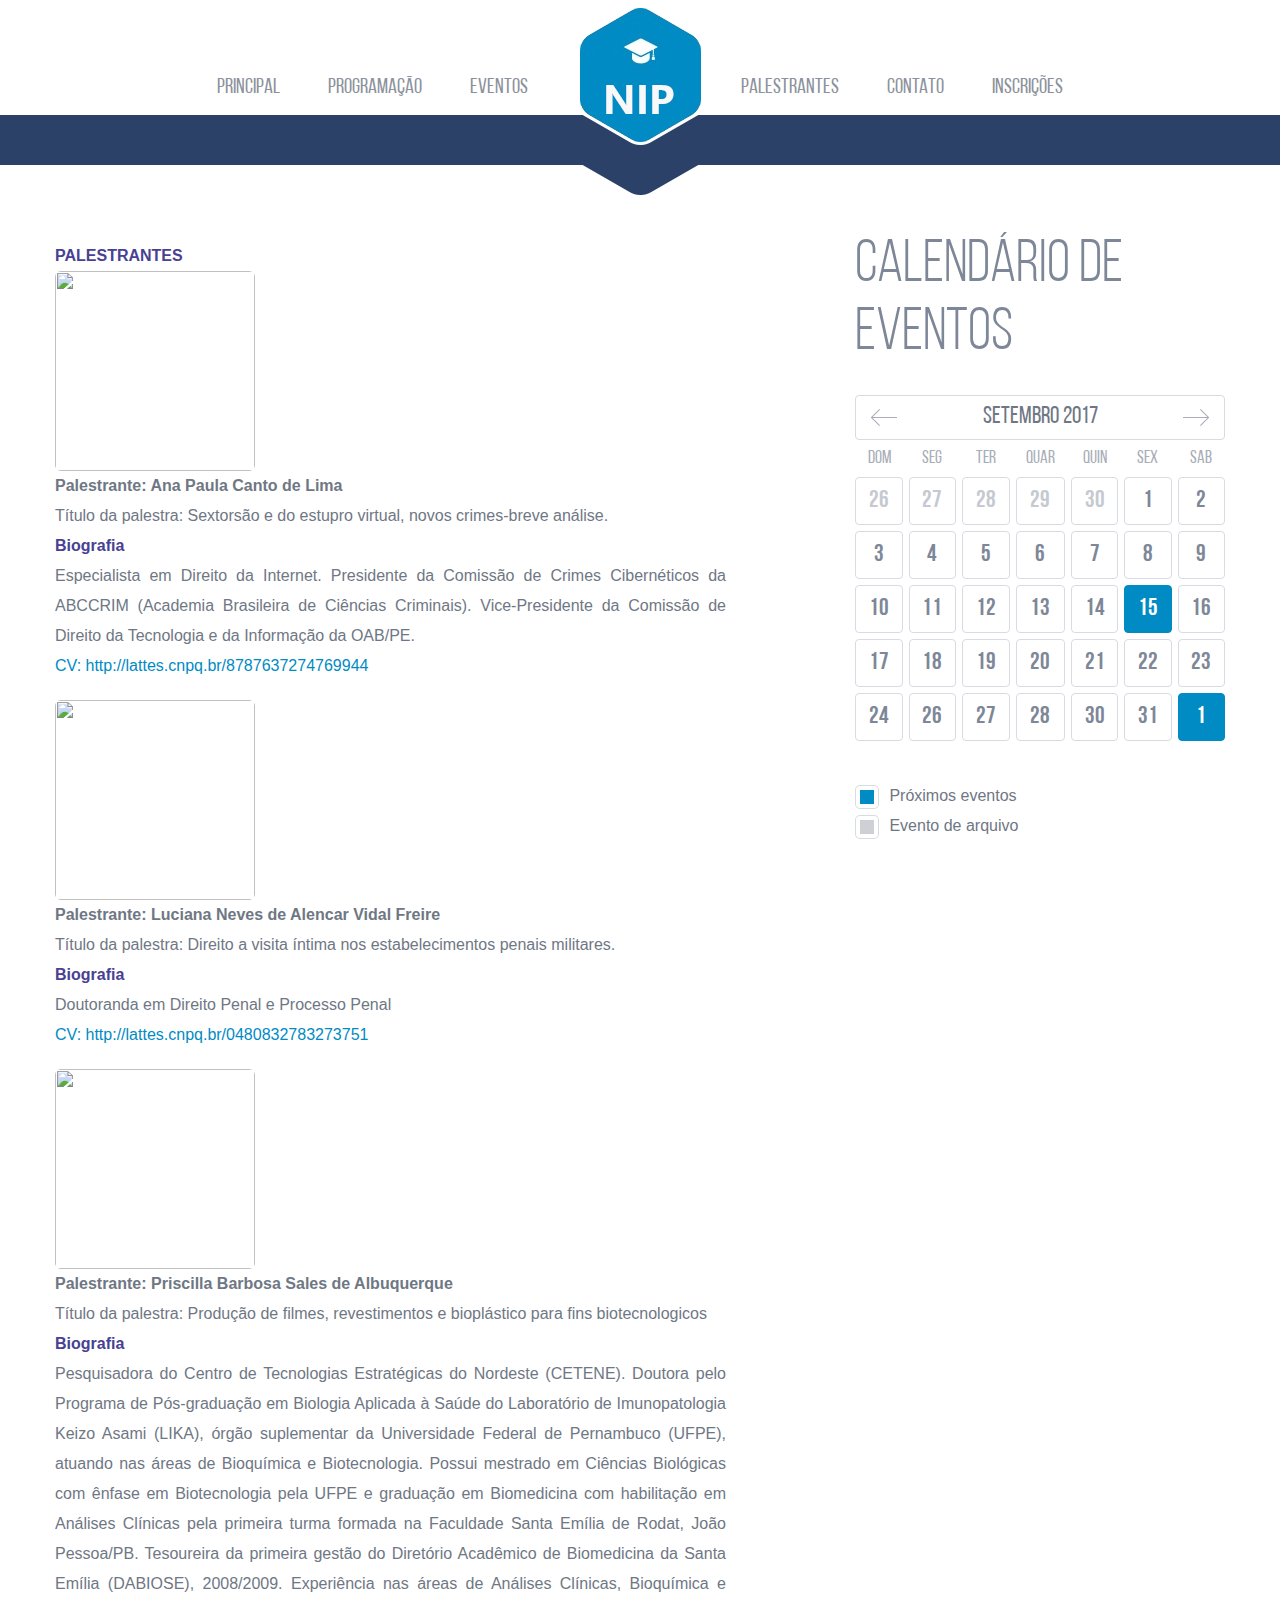
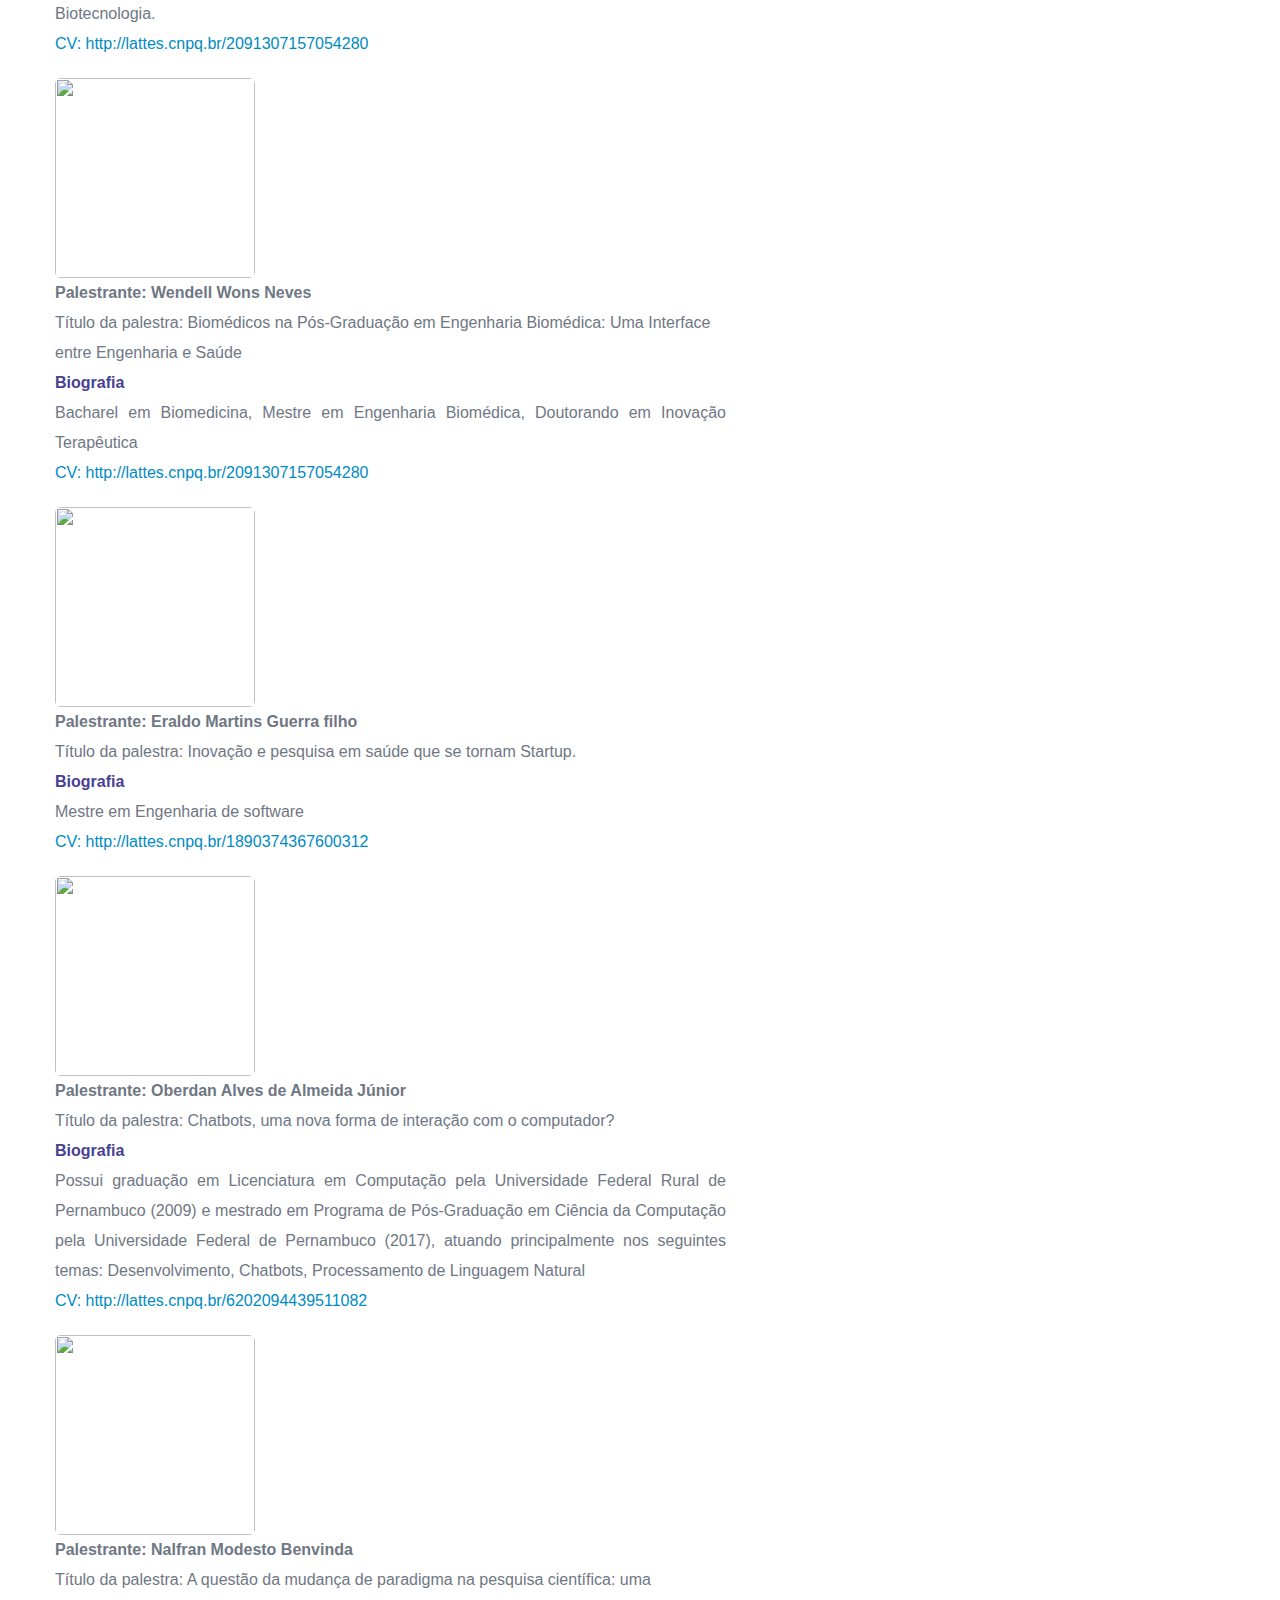
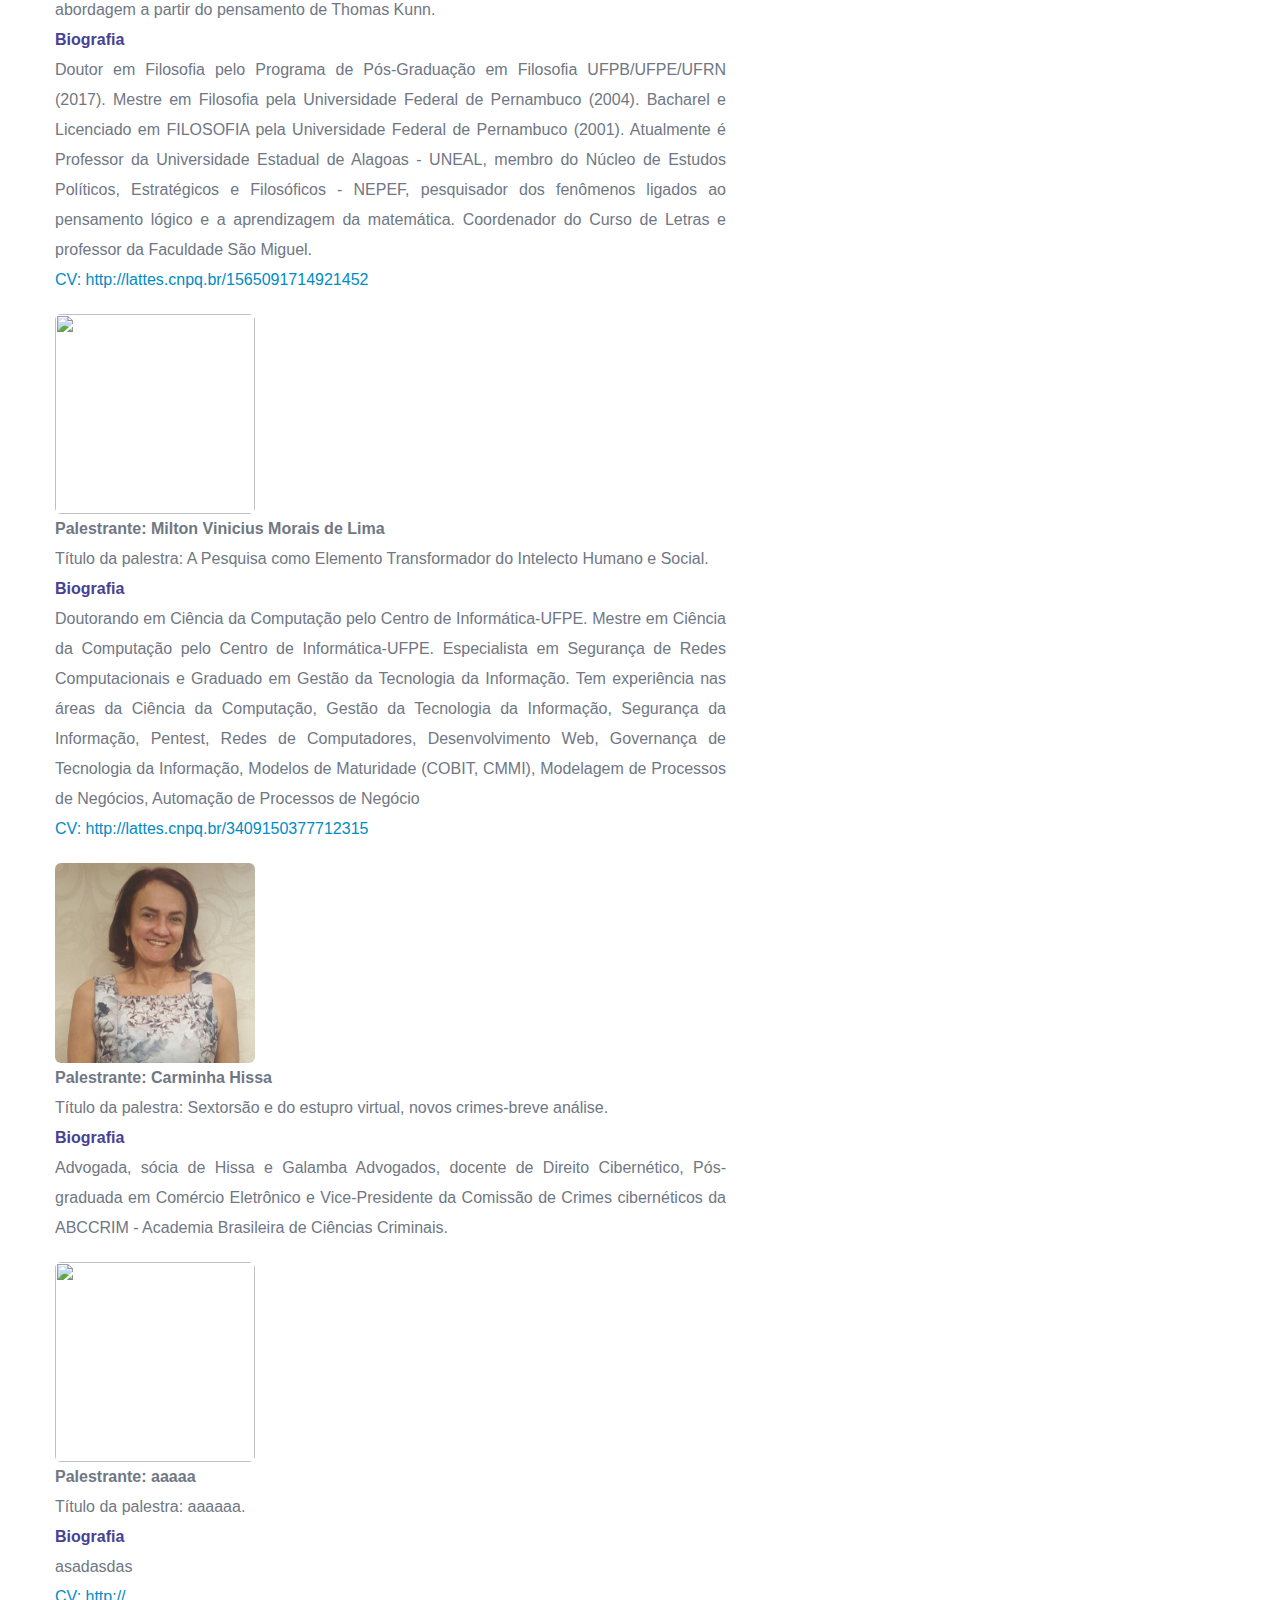
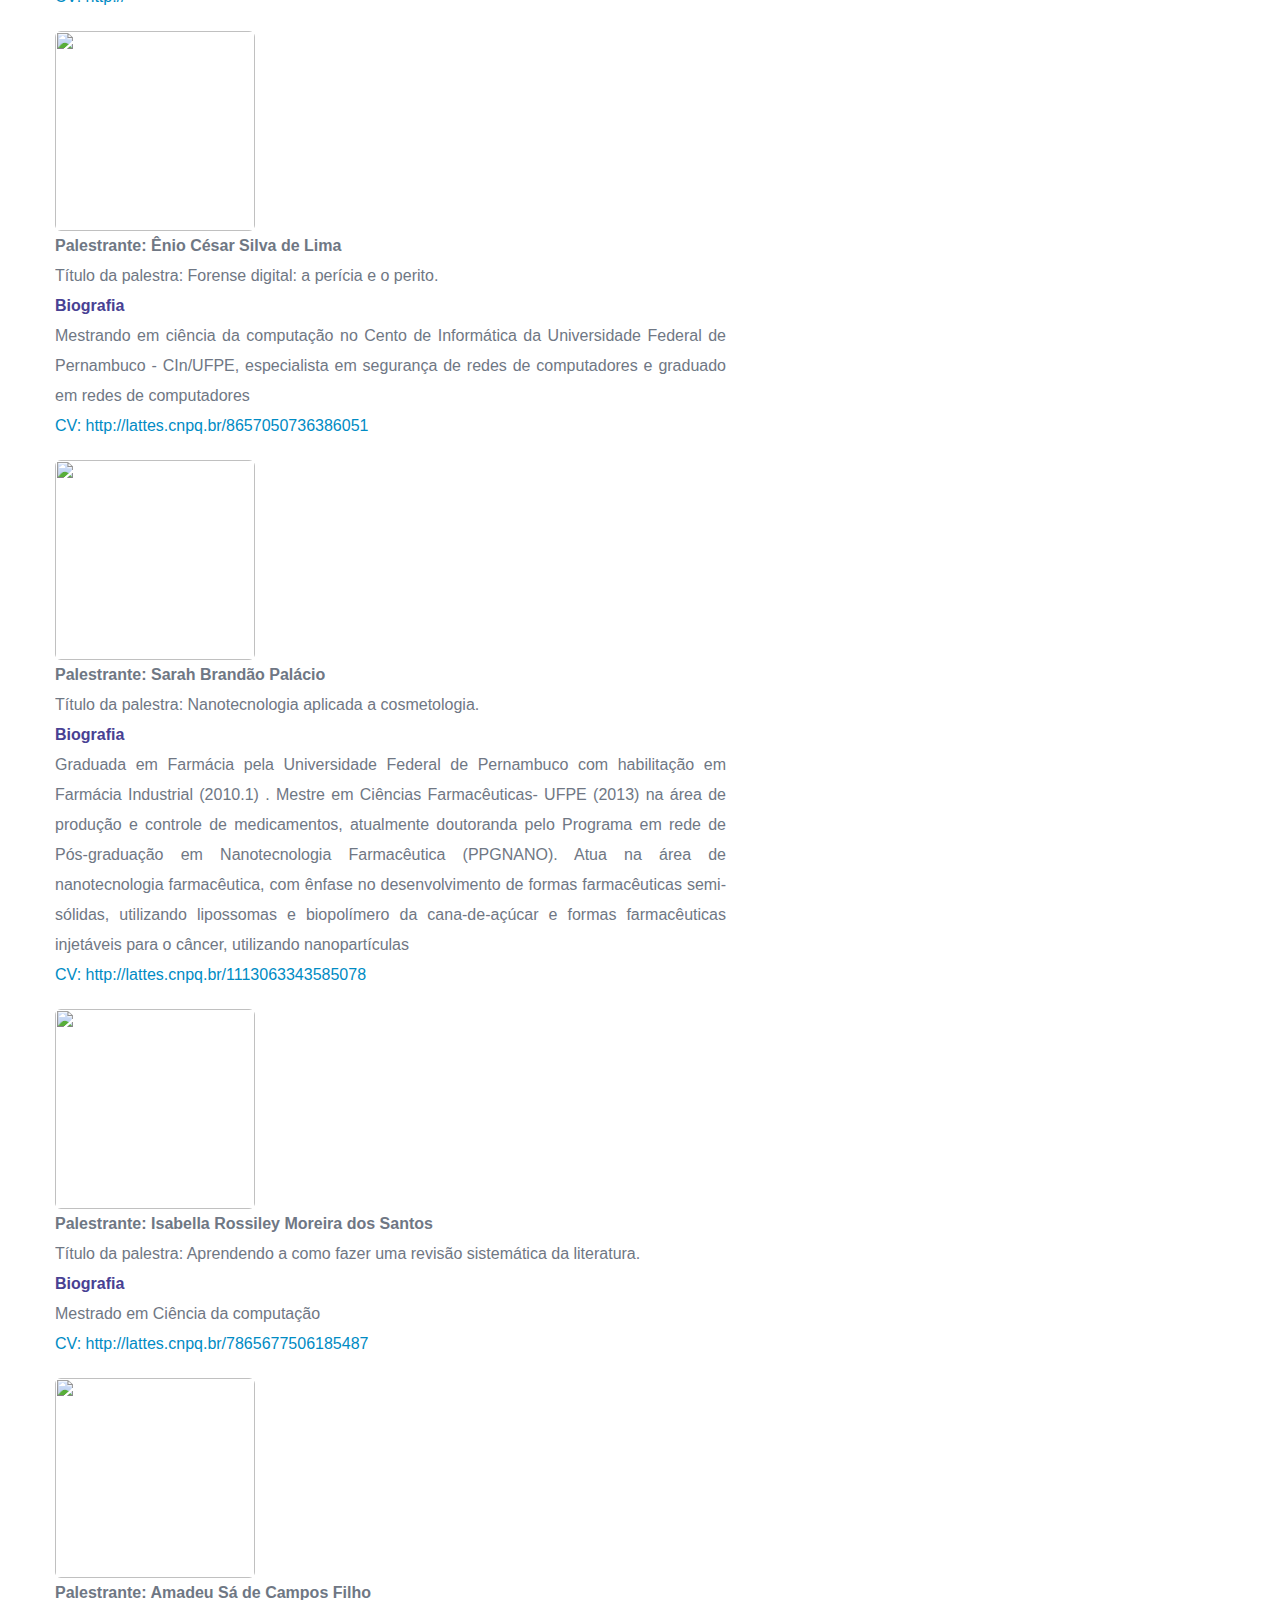
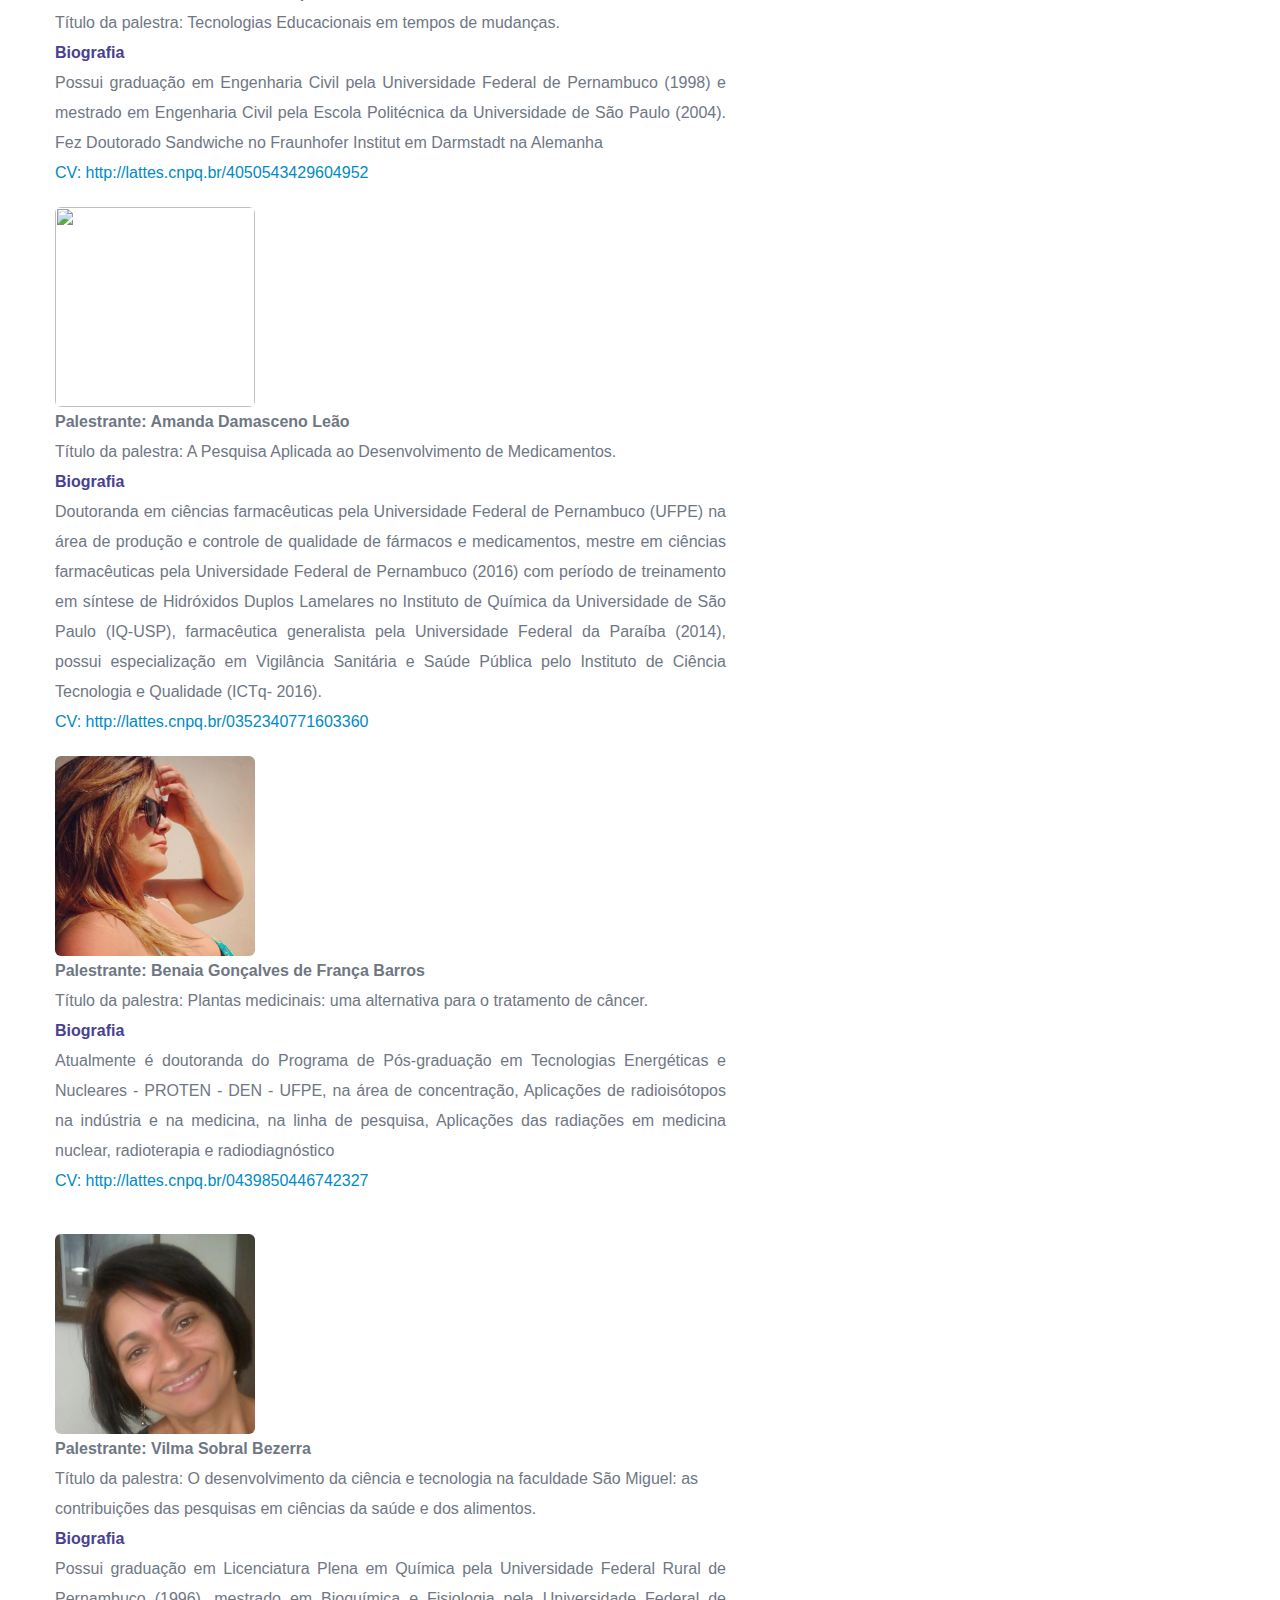
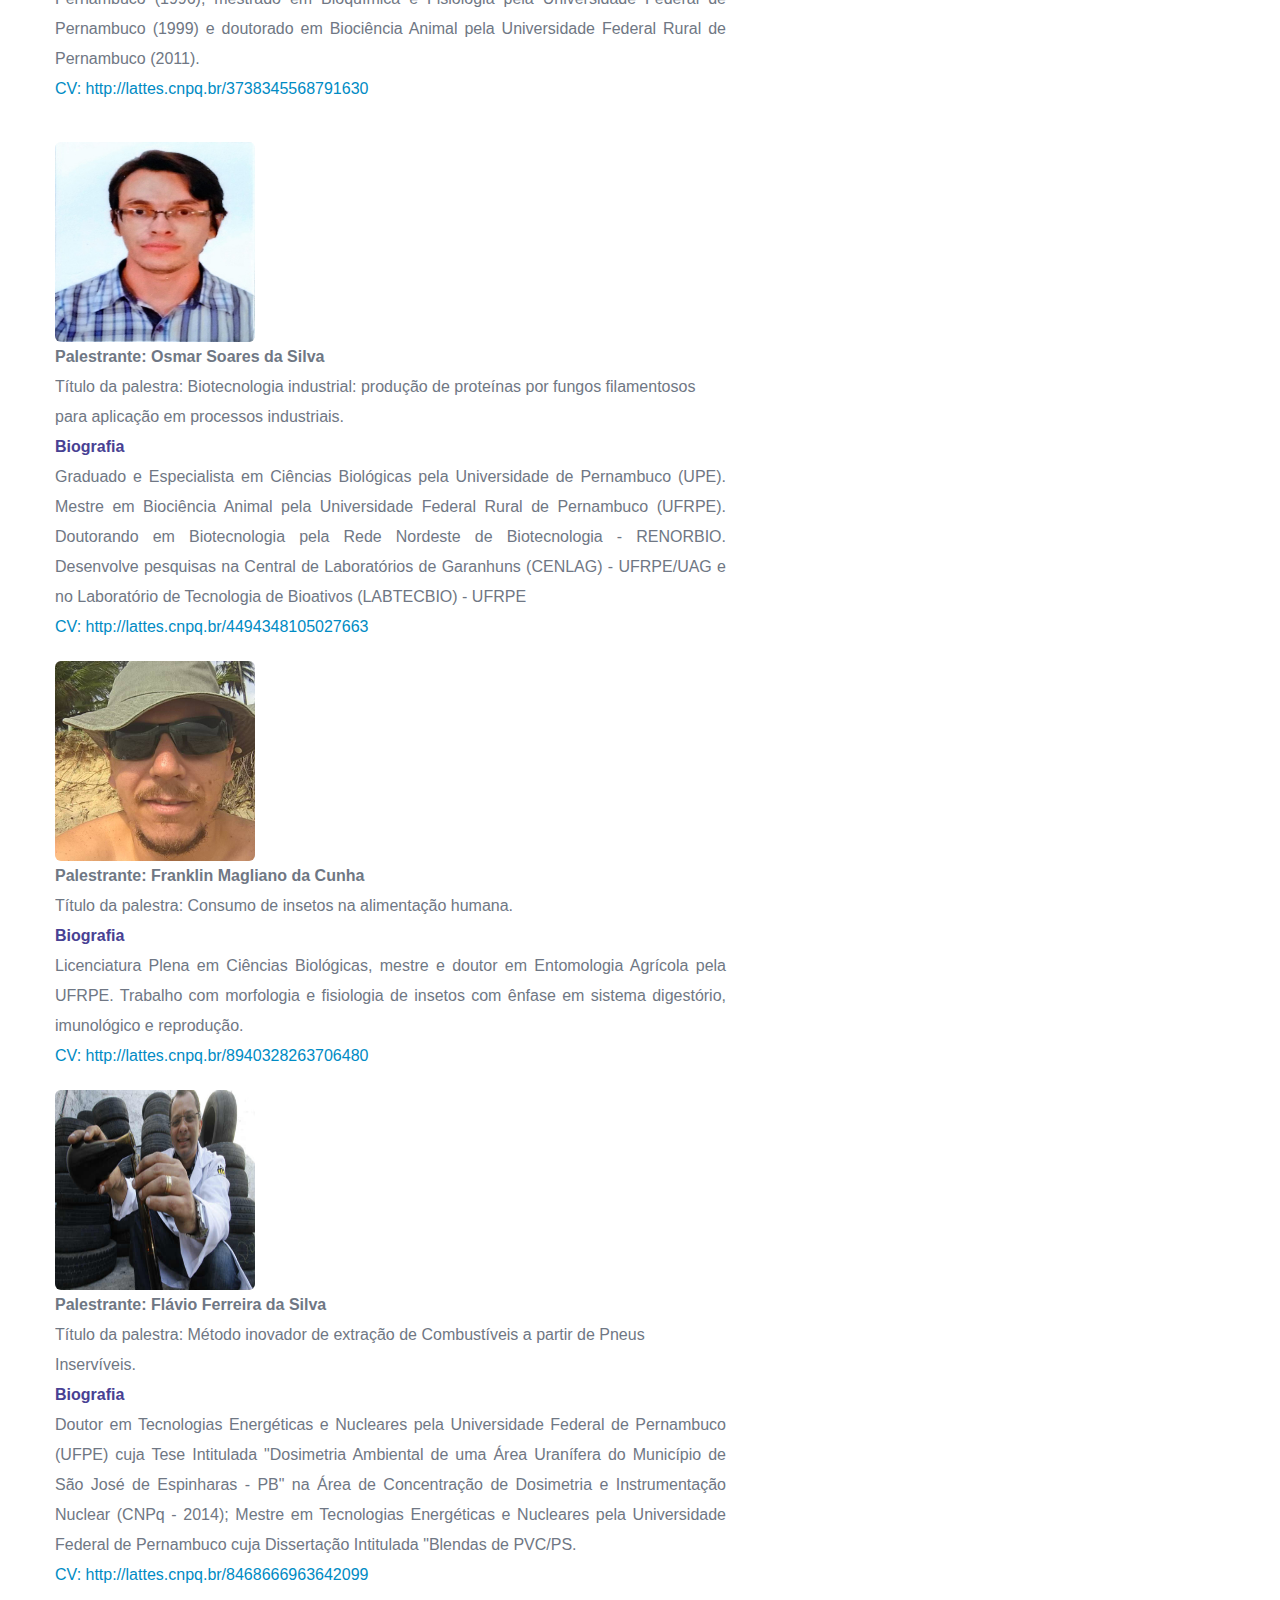
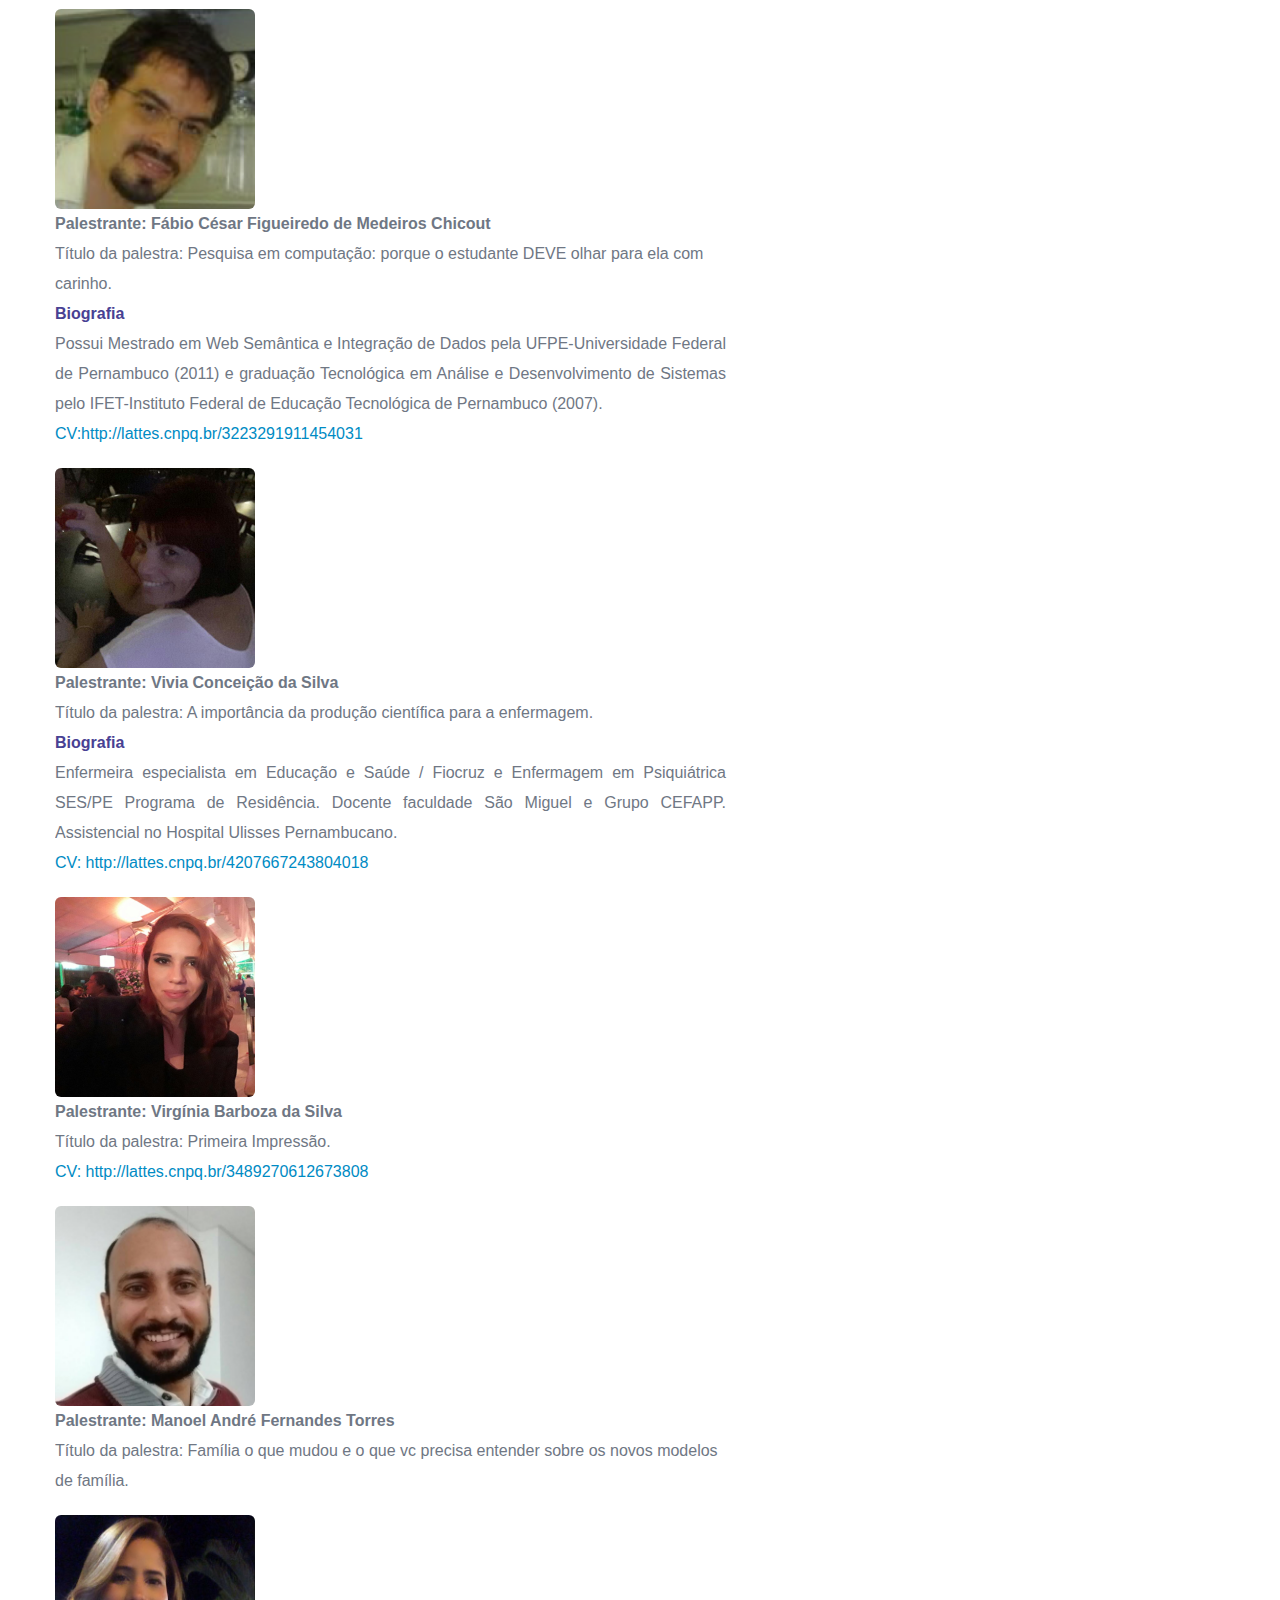
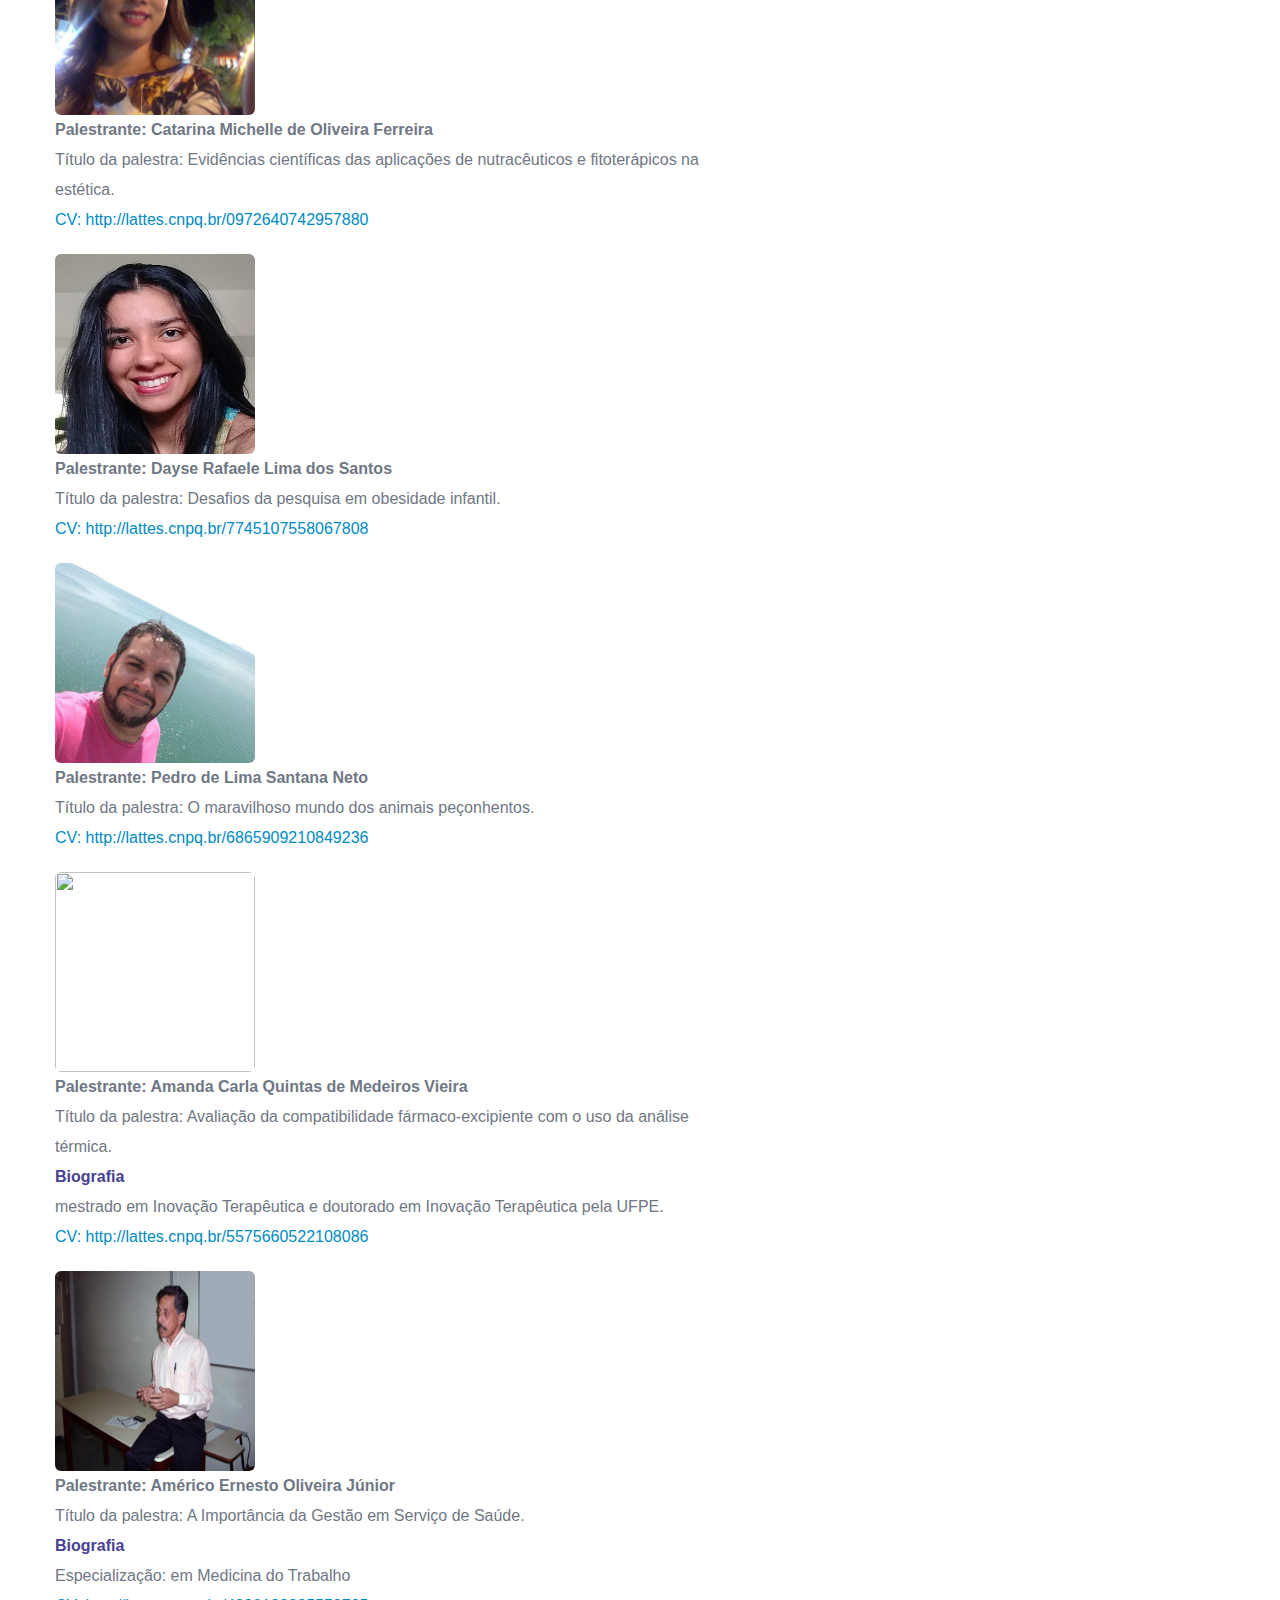
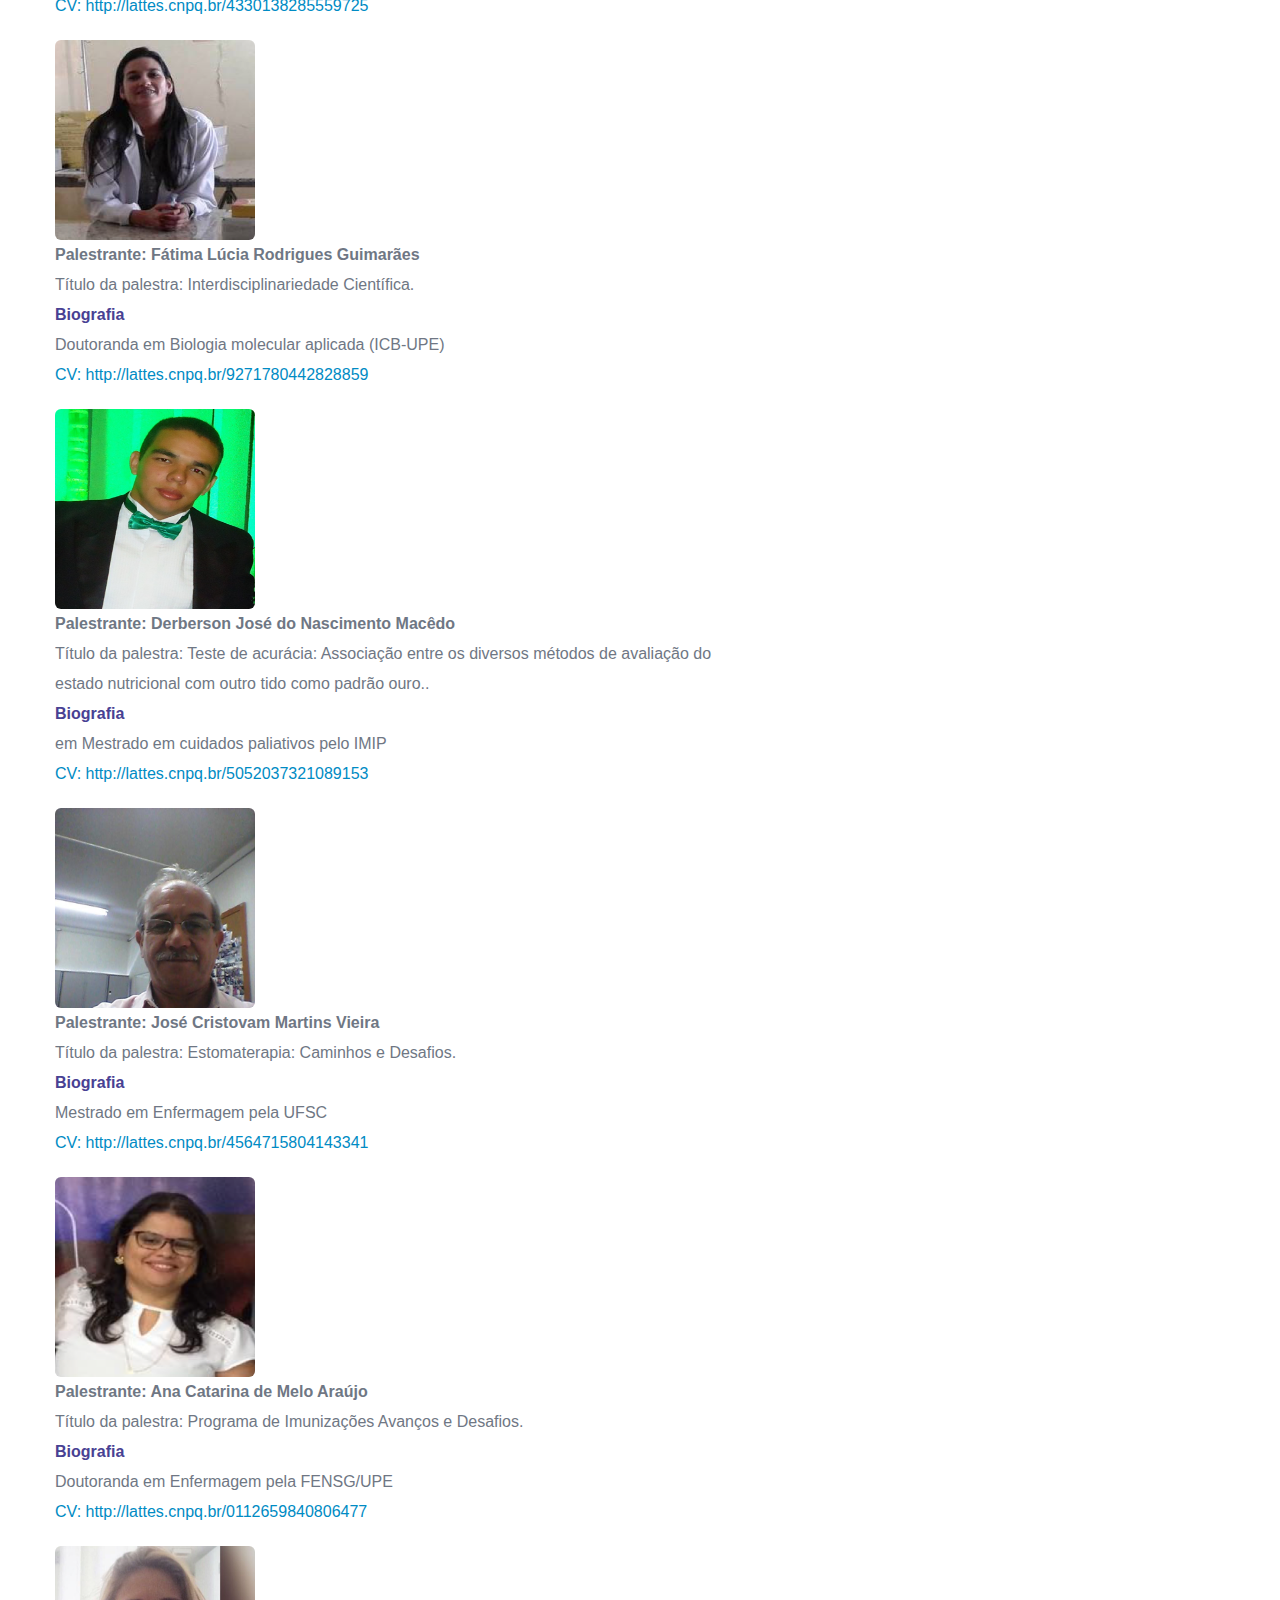
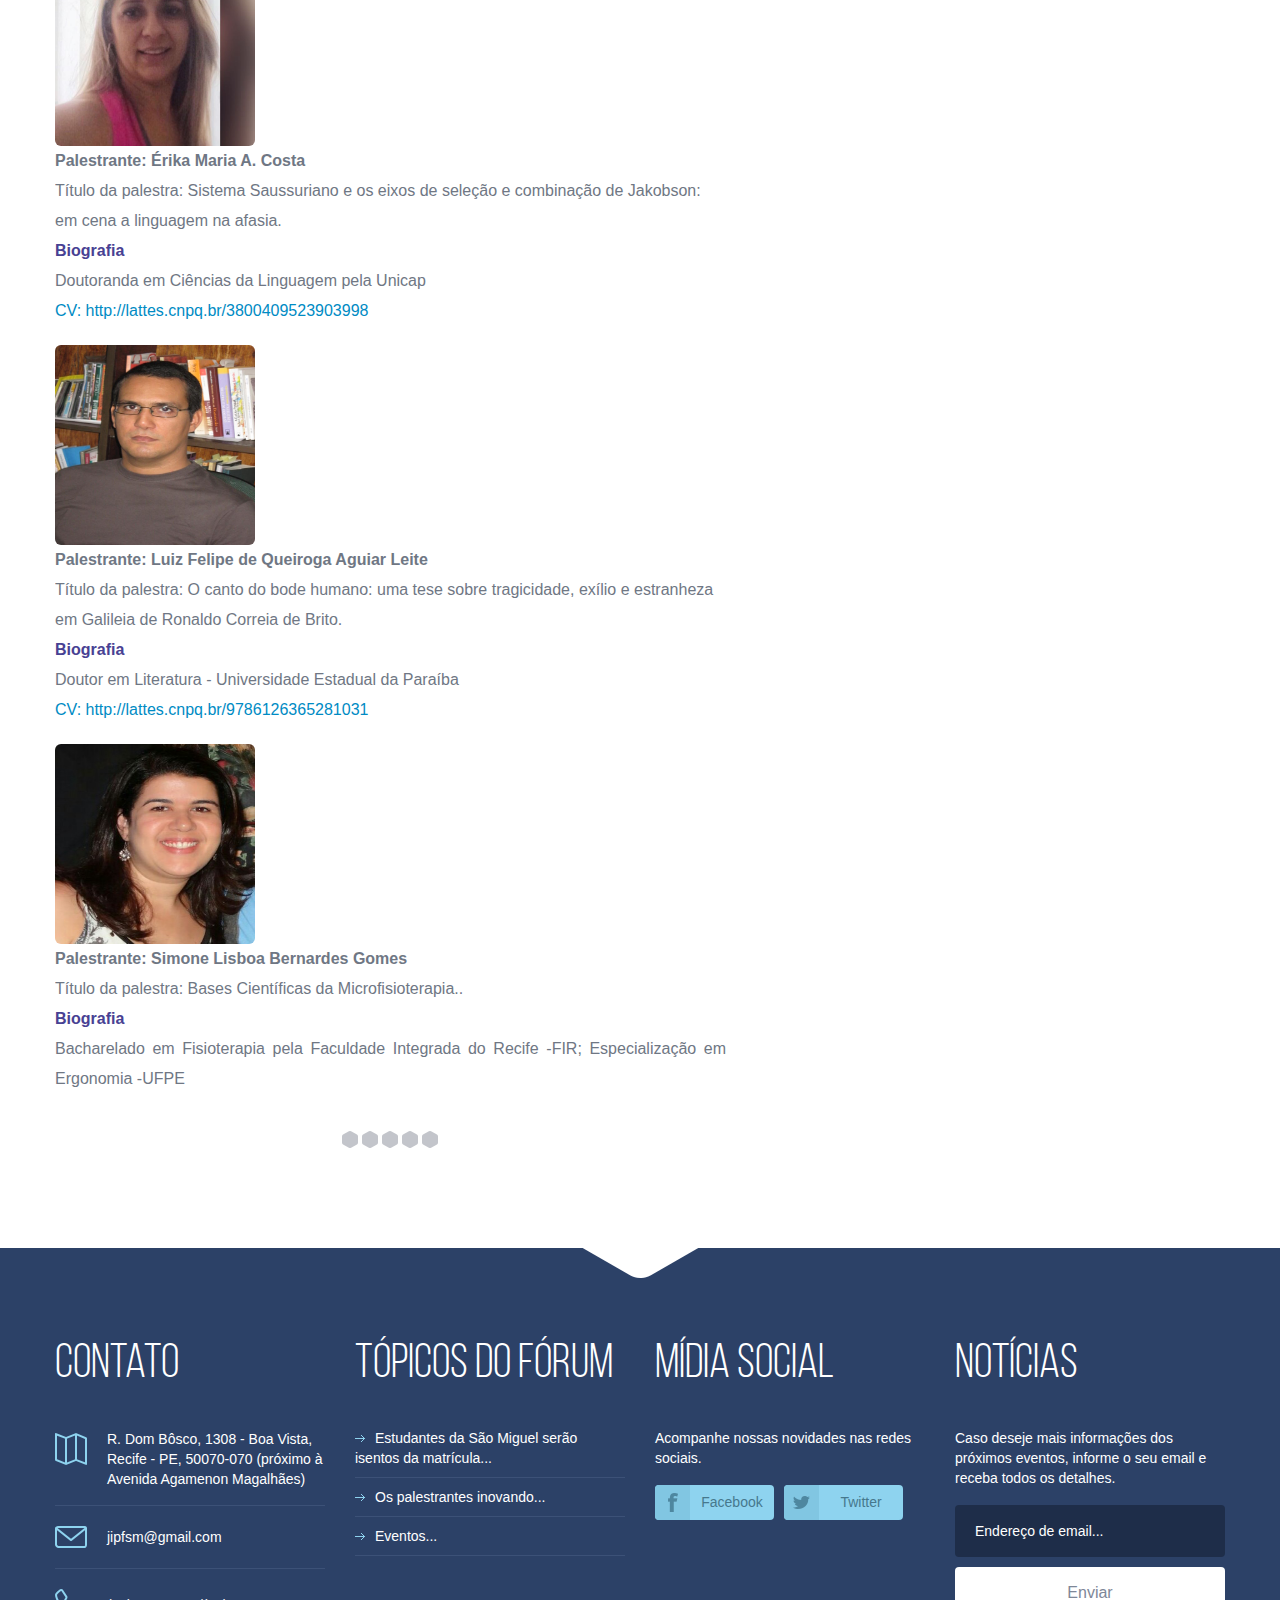
==== commit 91ef13c2: "Palestras" ====
--- a/gallery.html
+++ b/gallery.html
@@ -170,6 +170,35 @@
  											<div class=" col-md-9">
  												<div class="row">
  											<div class=" col-md-3">
+ 											<img class="alignnone size-medium img-thumbnail  img-responsive" src="images/Carminha_Palestra.png" alt="" width="200" height="200">
+ 											</div>
+ 											<div class=" col-md-9">
+ 											<h4><strong>Palestrante: Carminha Hissa</strong></h4>
+ 											<p>Título da palestra: Sextorsão e do estupro virtual, novos crimes-breve análise.<br/>
+ 											<!--Dia e horário: 24 de Outubro às 14h--></p>
+ 											<h5 style="text-align: justify;"><span style="color: #484193;"><strong>Biografia</strong></span></h5>
+ 											<p style="text-align: justify;"> Advogada, sócia de Hissa e Galamba Advogados, docente de Direito Cibernético, Pós-graduada em Comércio Eletrônico e Vice-Presidente da Comissão de Crimes cibernéticos da ABCCRIM - Academia Brasileira de Ciências Criminais.
+ 											</div>
+ 										</li>
+										<li>
+ 											<div class=" col-md-9">
+ 												<div class="row">
+ 											<div class=" col-md-3">
+ 											<img class="alignnone size-medium img-thumbnail  img-responsive" src="images/asdasdas_Palestrante.png" alt="" width="200" height="200">
+ 											</div>
+ 											<div class=" col-md-9">
+ 											<h4><strong>Palestrante: aaaaa</strong></h4>
+ 											<p>Título da palestra: aaaaaa.<br/>
+ 											<!--Dia e horário: 24 de Outubro às 14h--></p>
+ 											<h5 style="text-align: justify;"><span style="color: #484193;"><strong>Biografia</strong></span></h5>
+ 											<p style="text-align: justify;"> asadasdas
+ 											<p style="text-align: justify;"><a href="http ">CV: http://</a><br />
+ 											</div>
+ 										</li>
+										<li>
+ 											<div class=" col-md-9">
+ 												<div class="row">
+ 											<div class=" col-md-3">
  											<img class="alignnone size-medium img-thumbnail  img-responsive" src="images/Enio_Palestrante.jpg" alt="" width="200" height="200">
  											</div>
  											<div class=" col-md-9">
@@ -241,13 +270,314 @@
  											<p style="text-align: justify;"><a href="http://lattes.cnpq.br/0352340771603360">CV: http://lattes.cnpq.br/0352340771603360</a><br />
  											</div>
  										</li>
+										<li>
+ 											<div class=" col-md-9">
+ 												<div class="row">
+ 											<div class=" col-md-3">
+ 											<img class="alignnone size-medium img-thumbnail  img-responsive" src="images/Benaia_Palestrante.png" alt="" width="200" height="200">
+ 											</div>
+ 											<div class=" col-md-9">
+ 											<h4><strong>Palestrante: Benaia Gonçalves de França Barros</strong></h4>
+ 											<p>Título da palestra: Plantas medicinais: uma alternativa para o tratamento de câncer.<br/>
+ 											<!--Dia e horário: 24 de Outubro às 14h--></p>
+ 											<h5 style="text-align: justify;"><span style="color: #484193;"><strong>Biografia</strong></span></h5>
+ 											<p style="text-align: justify;"> Atualmente é doutoranda do Programa de Pós-graduação em Tecnologias Energéticas e Nucleares - PROTEN - DEN - UFPE, na área de concentração, Aplicações de radioisótopos na indústria e na medicina, na linha de pesquisa, Aplicações das radiações em medicina nuclear, radioterapia e radiodiagnóstico
+ 											<p style="text-align: justify;"><a href="http://lattes.cnpq.br/0439850446742327 ">CV: http://lattes.cnpq.br/0439850446742327</a><br />
+ 											</div>
+ 										</li>
+										<li>
+											<li>
+	 											<div class=" col-md-9">
+	 												<div class="row">
+	 											<div class=" col-md-3">
+	 											<img class="alignnone size-medium img-thumbnail  img-responsive" src="images/Vilma_Palestrante.png" alt="" width="200" height="200">
+	 											</div>
+	 											<div class=" col-md-9">
+	 											<h4><strong>Palestrante: Vilma Sobral Bezerra</strong></h4>
+	 											<p>Título da palestra: O desenvolvimento da ciência e tecnologia na faculdade São Miguel: as contribuições das pesquisas em ciências da saúde e dos alimentos.<br/>
+	 											<!--Dia e horário: 24 de Outubro às 14h--></p>
+	 											<h5 style="text-align: justify;"><span style="color: #484193;"><strong>Biografia</strong></span></h5>
+	 											<p style="text-align: justify;"> Possui graduação em Licenciatura Plena em Química pela Universidade Federal Rural de Pernambuco (1996), mestrado em Bioquímica e Fisiologia pela Universidade Federal de Pernambuco (1999) e doutorado em Biociência Animal pela Universidade Federal Rural de Pernambuco (2011).
+	 											<p style="text-align: justify;"><a href="http://lattes.cnpq.br/3738345568791630">CV: http://lattes.cnpq.br/3738345568791630</a><br />
+	 											</div>
+	 										</li>
+											<li>
+												<li>
+		 											<div class=" col-md-9">
+		 												<div class="row">
+		 											<div class=" col-md-3">
+		 											<img class="alignnone size-medium img-thumbnail  img-responsive" src="images/Osmar_Palestrante.png" alt="" width="200" height="200">
+		 											</div>
+		 											<div class=" col-md-9">
+		 											<h4><strong>Palestrante: Osmar Soares da Silva</strong></h4>
+		 											<p>Título da palestra: Biotecnologia industrial: produção de proteínas por fungos filamentosos para aplicação em processos industriais.<br/>
+		 											<!--Dia e horário: 24 de Outubro às 14h--></p>
+		 											<h5 style="text-align: justify;"><span style="color: #484193;"><strong>Biografia</strong></span></h5>
+		 											<p style="text-align: justify;"> Graduado e Especialista em Ciências Biológicas pela Universidade de Pernambuco (UPE). Mestre em Biociência Animal pela Universidade Federal Rural de Pernambuco (UFRPE). Doutorando em Biotecnologia pela Rede Nordeste de Biotecnologia - RENORBIO. Desenvolve pesquisas na Central de Laboratórios de Garanhuns (CENLAG) - UFRPE/UAG e no Laboratório de Tecnologia de Bioativos (LABTECBIO) - UFRPE
+		 											<p style="text-align: justify;"><a href="http://lattes.cnpq.br/4494348105027663">CV: http://lattes.cnpq.br/4494348105027663</a><br />
+		 											</div>
+		 										</li>
+													<li>
+														<div class=" col-md-9">
+															<div class="row">
+														<div class=" col-md-3">
+														<img class="alignnone size-medium img-thumbnail  img-responsive" src="images/Franklin_Palestrante.png" alt="" width="200" height="200">
+														</div>
+														<div class=" col-md-9">
+														<h4><strong>Palestrante: Franklin Magliano da Cunha</strong></h4>
+														<p>Título da palestra: Consumo de insetos na alimentação humana.<br/>
+														<!--Dia e horário: 24 de Outubro às 14h--></p>
+														<h5 style="text-align: justify;"><span style="color: #484193;"><strong>Biografia</strong></span></h5>
+														<p style="text-align: justify;"> Licenciatura Plena em Ciências Biológicas, mestre e doutor em Entomologia Agrícola pela UFRPE. Trabalho com morfologia e fisiologia de insetos com ênfase em sistema digestório, imunológico e reprodução.
+														<p style="text-align: justify;"><a href="http://lattes.cnpq.br/8940328263706480">CV: http://lattes.cnpq.br/8940328263706480</a><br />
+														</div>
+													</li>
+													<li>
+														<div class=" col-md-9">
+															<div class="row">
+														<div class=" col-md-3">
+														<img class="alignnone size-medium img-thumbnail  img-responsive" src="images/Flavio_Palestrante.png" alt="" width="200" height="200">
+														</div>
+														<div class=" col-md-9">
+														<h4><strong>Palestrante: Flávio Ferreira da Silva</strong></h4>
+														<p>Título da palestra: Método inovador de extração de Combustíveis a partir de Pneus Inservíveis.<br/>
+														<!--Dia e horário: 24 de Outubro às 14h--></p>
+														<h5 style="text-align: justify;"><span style="color: #484193;"><strong>Biografia</strong></span></h5>
+														<p style="text-align: justify;"> Doutor em Tecnologias Energéticas e Nucleares pela Universidade Federal de Pernambuco (UFPE) cuja Tese Intitulada "Dosimetria Ambiental de uma Área Uranífera do Município de São José de Espinharas - PB" na Área de Concentração de Dosimetria e Instrumentação Nuclear (CNPq - 2014); Mestre em Tecnologias Energéticas e Nucleares pela Universidade Federal de Pernambuco cuja Dissertação Intitulada "Blendas de PVC/PS.
+														<p style="text-align: justify;"><a href="http://lattes.cnpq.br/8468666963642099 ">CV: http://lattes.cnpq.br/8468666963642099</a><br />
+														</div>
+													</li>
+													<li>
+														<div class=" col-md-9">
+															<div class="row">
+														<div class=" col-md-3">
+														<img class="alignnone size-medium img-thumbnail  img-responsive" src="images/Fabio_Palestrante.png" alt="" width="200" height="200">
+														</div>
+														<div class=" col-md-9">
+														<h4><strong>Palestrante: Fábio César Figueiredo de Medeiros Chicout</strong></h4>
+														<p>Título da palestra: Pesquisa em computação: porque o estudante DEVE olhar para ela com carinho.<br/>
+														<!--Dia e horário: 24 de Outubro às 14h--></p>
+														<h5 style="text-align: justify;"><span style="color: #484193;"><strong>Biografia</strong></span></h5>
+														<p style="text-align: justify;"> Possui Mestrado em Web Semântica e Integração de Dados pela UFPE-Universidade Federal de Pernambuco (2011) e graduação Tecnológica em Análise e Desenvolvimento de Sistemas pelo IFET-Instituto Federal de Educação Tecnológica de Pernambuco (2007).
+														<p style="text-align: justify;"><a href="http://lattes.cnpq.br/3223291911454031">CV:http://lattes.cnpq.br/3223291911454031</a><br />
+														</div>
+													</li>
+													<li>
+														<div class=" col-md-9">
+															<div class="row">
+														<div class=" col-md-3">
+														<img class="alignnone size-medium img-thumbnail  img-responsive" src="images/Vivia_Palestra.png" alt="" width="200" height="200">
+														</div>
+														<div class=" col-md-9">
+														<h4><strong>Palestrante: Vivia Conceição da Silva</strong></h4>
+														<p>Título da palestra: A importância da produção científica para a enfermagem.<br/>
+														<!--Dia e horário: 24 de Outubro às 14h--></p>
+														<h5 style="text-align: justify;"><span style="color: #484193;"><strong>Biografia</strong></span></h5>
+														<p style="text-align: justify;"> Enfermeira especialista em Educação e Saúde / Fiocruz e Enfermagem em Psiquiátrica SES/PE Programa de Residência. Docente faculdade São Miguel e Grupo CEFAPP. Assistencial no Hospital Ulisses Pernambucano.
+														<p style="text-align: justify;"><a href="http://lattes.cnpq.br/4207667243804018">CV: http://lattes.cnpq.br/4207667243804018</a><br />
+														</div>
+													</li>
+													<li>
+														<div class=" col-md-9">
+															<div class="row">
+														<div class=" col-md-3">
+														<img class="alignnone size-medium img-thumbnail  img-responsive" src="images/Virgínia_Palestrante.png" alt="" width="200" height="200">
+														</div>
+														<div class=" col-md-9">
+														<h4><strong>Palestrante: Virgínia Barboza da Silva</strong></h4>
+														<p>Título da palestra: Primeira Impressão.<br/>
+														<!--Dia e horário: 24 de Outubro às 14h--></p>
+														<p style="text-align: justify;"><a href="http://lattes.cnpq.br/3489270612673808">CV: http://lattes.cnpq.br/3489270612673808</a><br />
+														</div>
+													</li>
+													<li>
+														<div class=" col-md-9">
+															<div class="row">
+														<div class=" col-md-3">
+														<img class="alignnone size-medium img-thumbnail  img-responsive" src="images/Manoel_Palestrante.png" alt="" width="200" height="200">
+														</div>
+														<div class=" col-md-9">
+														<h4><strong>Palestrante: Manoel André Fernandes Torres</strong></h4>
+														<p>Título da palestra: Família o que mudou e o que vc precisa entender sobre os novos modelos de família.<br/>
+														<!--Dia e horário: 24 de Outubro às 14h--></p>
+														</div>
+													</li>
+													<li>
+														<div class=" col-md-9">
+															<div class="row">
+														<div class=" col-md-3">
+														<img class="alignnone size-medium img-thumbnail  img-responsive" src="images/Catarina_Palestrante.png" alt="" width="200" height="200">
+														</div>
+														<div class=" col-md-9">
+														<h4><strong>Palestrante: Catarina Michelle de Oliveira Ferreira</strong></h4>
+														<p>Título da palestra: Evidências científicas das aplicações de nutracêuticos e fitoterápicos na estética.<br/>
+														<!--Dia e horário: 24 de Outubro às 14h--></p>
+														<p style="text-align: justify;"><a href="http://lattes.cnpq.br/0972640742957880">CV: http://lattes.cnpq.br/0972640742957880</a><br />
+														</div>
+													</li>
+													<li>
+														<div class=" col-md-9">
+															<div class="row">
+														<div class=" col-md-3">
+														<img class="alignnone size-medium img-thumbnail  img-responsive" src="images/Dayse_Palestrante.png" alt="" width="200" height="200">
+														</div>
+														<div class=" col-md-9">
+														<h4><strong>Palestrante: Dayse Rafaele Lima dos Santos</strong></h4>
+														<p>Título da palestra: Desafios da pesquisa em obesidade infantil.<br/>
+														<!--Dia e horário: 24 de Outubro às 14h--></p>
+														<p style="text-align: justify;"><a href="http://lattes.cnpq.br/7745107558067808 ">CV: http://lattes.cnpq.br/7745107558067808</a><br />
+														</div>
+													</li>
+													<li>
+														<div class=" col-md-9">
+															<div class="row">
+														<div class=" col-md-3">
+														<img class="alignnone size-medium img-thumbnail  img-responsive" src="images/Pedro_Palestra.png" alt="" width="200" height="200">
+														</div>
+														<div class=" col-md-9">
+														<h4><strong>Palestrante: Pedro de Lima Santana Neto</strong></h4>
+														<p>Título da palestra: O maravilhoso mundo dos animais peçonhentos.<br/>
+														<!--Dia e horário: 24 de Outubro às 14h--></p>
+														<p style="text-align: justify;"><a href="http://lattes.cnpq.br/6865909210849236">CV: http://lattes.cnpq.br/6865909210849236</a><br />
+														</div>
+													</li>
+													<li>
+														<div class=" col-md-9">
+															<div class="row">
+														<div class=" col-md-3">
+														<img class="alignnone size-medium img-thumbnail  img-responsive" src="images/O.png" alt="" width="200" height="200">
+														</div>
+														<div class=" col-md-9">
+														<h4><strong>Palestrante: Amanda Carla Quintas de Medeiros Vieira</strong></h4>
+														<p>Título da palestra: Avaliação da compatibilidade fármaco-excipiente com o uso da análise térmica.<br/>
+														<!--Dia e horário: 24 de Outubro às 14h--></p>
+														<h5 style="text-align: justify;"><span style="color: #484193;"><strong>Biografia</strong></span></h5>
+														<p style="text-align: justify;"> mestrado em Inovação Terapêutica e doutorado em Inovação Terapêutica pela UFPE.
+														<p style="text-align: justify;"><a href="http://lattes.cnpq.br/5575660522108086">CV: http://lattes.cnpq.br/5575660522108086</a><br />
+														</div>
+													</li>
+													<li>
+														<div class=" col-md-9">
+															<div class="row">
+														<div class=" col-md-3">
+														<img class="alignnone size-medium img-thumbnail  img-responsive" src="images/Américo_Palestrante.png" alt="" width="200" height="200">
+														</div>
+														<div class=" col-md-9">
+														<h4><strong>Palestrante: Américo Ernesto Oliveira Júnior</strong></h4>
+														<p>Título da palestra: A Importância da Gestão em Serviço de Saúde.<br/>
+														<!--Dia e horário: 24 de Outubro às 14h--></p>
+														<h5 style="text-align: justify;"><span style="color: #484193;"><strong>Biografia</strong></span></h5>
+														<p style="text-align: justify;"> Especialização: em Medicina do Trabalho
+														<p style="text-align: justify;"><a href="http://lattes.cnpq.br/4330138285559725">CV: http://lattes.cnpq.br/4330138285559725</a><br />
+														</div>
+													</li>
+													<li>
+														<div class=" col-md-9">
+															<div class="row">
+														<div class=" col-md-3">
+														<img class="alignnone size-medium img-thumbnail  img-responsive" src="images/Fátima_Palestrante.png" alt="" width="200" height="200">
+														</div>
+														<div class=" col-md-9">
+														<h4><strong>Palestrante: Fátima Lúcia Rodrigues Guimarães</strong></h4>
+														<p>Título da palestra: Interdisciplinariedade Científica.<br/>
+														<!--Dia e horário: 24 de Outubro às 14h--></p>
+														<h5 style="text-align: justify;"><span style="color: #484193;"><strong>Biografia</strong></span></h5>
+														<p style="text-align: justify;"> Doutoranda em Biologia molecular aplicada (ICB-UPE)
+														<p style="text-align: justify;"><a href="http://lattes.cnpq.br/9271780442828859">CV: http://lattes.cnpq.br/9271780442828859</a><br />
+														</div>
+													</li>
+													<li>
+														<div class=" col-md-9">
+															<div class="row">
+														<div class=" col-md-3">
+														<img class="alignnone size-medium img-thumbnail  img-responsive" src="images/Derberson_Palestrante.png" alt="" width="200" height="200">
+														</div>
+														<div class=" col-md-9">
+														<h4><strong>Palestrante: Derberson José do Nascimento Macêdo</strong></h4>
+														<p>Título da palestra: Teste de acurácia: Associação entre os diversos métodos de avaliação do estado nutricional com outro tido como padrão ouro..<br/>
+														<!--Dia e horário: 24 de Outubro às 14h--></p>
+														<h5 style="text-align: justify;"><span style="color: #484193;"><strong>Biografia</strong></span></h5>
+														<p style="text-align: justify;"> em Mestrado em cuidados paliativos pelo IMIP
+														<p style="text-align: justify;"><a href="http://lattes.cnpq.br/5052037321089153">CV: http://lattes.cnpq.br/5052037321089153</a><br />
+														</div>
+													</li>
+													<li>
+														<div class=" col-md-9">
+															<div class="row">
+														<div class=" col-md-3">
+														<img class="alignnone size-medium img-thumbnail  img-responsive" src="images/José_Palestrante.png" alt="" width="200" height="200">
+														</div>
+														<div class=" col-md-9">
+														<h4><strong>Palestrante: José Cristovam Martins Vieira</strong></h4>
+														<p>Título da palestra: Estomaterapia: Caminhos e Desafios.<br/>
+														<!--Dia e horário: 24 de Outubro às 14h--></p>
+														<h5 style="text-align: justify;"><span style="color: #484193;"><strong>Biografia</strong></span></h5>
+														<p style="text-align: justify;"> Mestrado em Enfermagem pela UFSC
+														<p style="text-align: justify;"><a href="http://lattes.cnpq.br/4564715804143341 ">CV: http://lattes.cnpq.br/4564715804143341</a><br />
+														</div>
+													</li>
+													<li>
+														<div class=" col-md-9">
+															<div class="row">
+														<div class=" col-md-3">
+														<img class="alignnone size-medium img-thumbnail  img-responsive" src="images/Ana_Palestra.png" alt="" width="200" height="200">
+														</div>
+														<div class=" col-md-9">
+														<h4><strong>Palestrante: Ana Catarina de Melo Araújo</strong></h4>
+														<p>Título da palestra: Programa de Imunizações Avanços e Desafios.<br/>
+														<!--Dia e horário: 24 de Outubro às 14h--></p>
+														<h5 style="text-align: justify;"><span style="color: #484193;"><strong>Biografia</strong></span></h5>
+														<p style="text-align: justify;"> Doutoranda em Enfermagem pela FENSG/UPE
+														<p style="text-align: justify;"><a href="http://lattes.cnpq.br/0112659840806477">CV: http://lattes.cnpq.br/0112659840806477</a><br />
+														</div>
+													</li>
+													<li>
+														<div class=" col-md-9">
+															<div class="row">
+														<div class=" col-md-3">
+														<img class="alignnone size-medium img-thumbnail  img-responsive" src="images/Érika_Palestra.png" alt="" width="200" height="200">
+														</div>
+														<div class=" col-md-9">
+														<h4><strong>Palestrante: Érika Maria A. Costa</strong></h4>
+														<p>Título da palestra: Sistema Saussuriano e os eixos de seleção e combinação de Jakobson: em cena a linguagem na afasia.<br/>
+														<!--Dia e horário: 24 de Outubro às 14h--></p>
+														<h5 style="text-align: justify;"><span style="color: #484193;"><strong>Biografia</strong></span></h5>
+														<p style="text-align: justify;"> Doutoranda em Ciências da Linguagem pela Unicap
+														<p style="text-align: justify;"><a href="http://lattes.cnpq.br/3800409523903998">CV: http://lattes.cnpq.br/3800409523903998</a><br />
+														</div>
+													</li>
+													<li>
+														<div class=" col-md-9">
+															<div class="row">
+														<div class=" col-md-3">
+														<img class="alignnone size-medium img-thumbnail  img-responsive" src="images/Luiz_Palestrante.png" alt="" width="200" height="200">
+														</div>
+														<div class=" col-md-9">
+														<h4><strong>Palestrante: Luiz Felipe de Queiroga Aguiar Leite</strong></h4>
+														<p>Título da palestra: O canto do bode humano: uma tese sobre tragicidade, exílio e estranheza em Galileia de Ronaldo Correia de Brito.<br/>
+														<!--Dia e horário: 24 de Outubro às 14h--></p>
+														<h5 style="text-align: justify;"><span style="color: #484193;"><strong>Biografia</strong></span></h5>
+														<p style="text-align: justify;"> Doutor em Literatura - Universidade Estadual da Paraíba
+														<p style="text-align: justify;"><a href="http://lattes.cnpq.br/9786126365281031">CV: http://lattes.cnpq.br/9786126365281031</a><br/>
+														</div>
+													</li>
+													<li>
+														<div class=" col-md-9">
+															<div class="row">
+														<div class=" col-md-3">
+														<img class="alignnone size-medium img-thumbnail  img-responsive" src="images/Simone_Palestrante.png" alt="" width="200" height="200">
+														</div>
+														<div class=" col-md-9">
+														<h4><strong>Palestrante: Simone Lisboa Bernardes Gomes</strong></h4>
+														<p>Título da palestra: Bases Científicas da Microfisioterapia..<br/>
+														<!--Dia e horário: 24 de Outubro às 14h--></p>
+														<h5 style="text-align: justify;"><span style="color: #484193;"><strong>Biografia</strong></span></h5>
+														<p style="text-align: justify;"> Bacharelado em Fisioterapia pela Faculdade Integrada do Recife -FIR; Especialização em Ergonomia -UFPE
+														</div>
+													</li>
 								</ul>
 							</div>
 						</li>
-
-
-
-
 						<li>
 							<div class="slide">
 								<ul>
@@ -266,8 +596,6 @@
 										<p>Diana Tenório - Núcleo de Marketing e Comunicação;</p>
 										<p>Gerson S;antos - Núcleo de Marketing e Comunicação;</p>
 										<p>Lucas Cordeiro - Núcleo de Marketing e Comunicação.</p></p>
-
-
 									</li>
 								</ul>
 							</div>
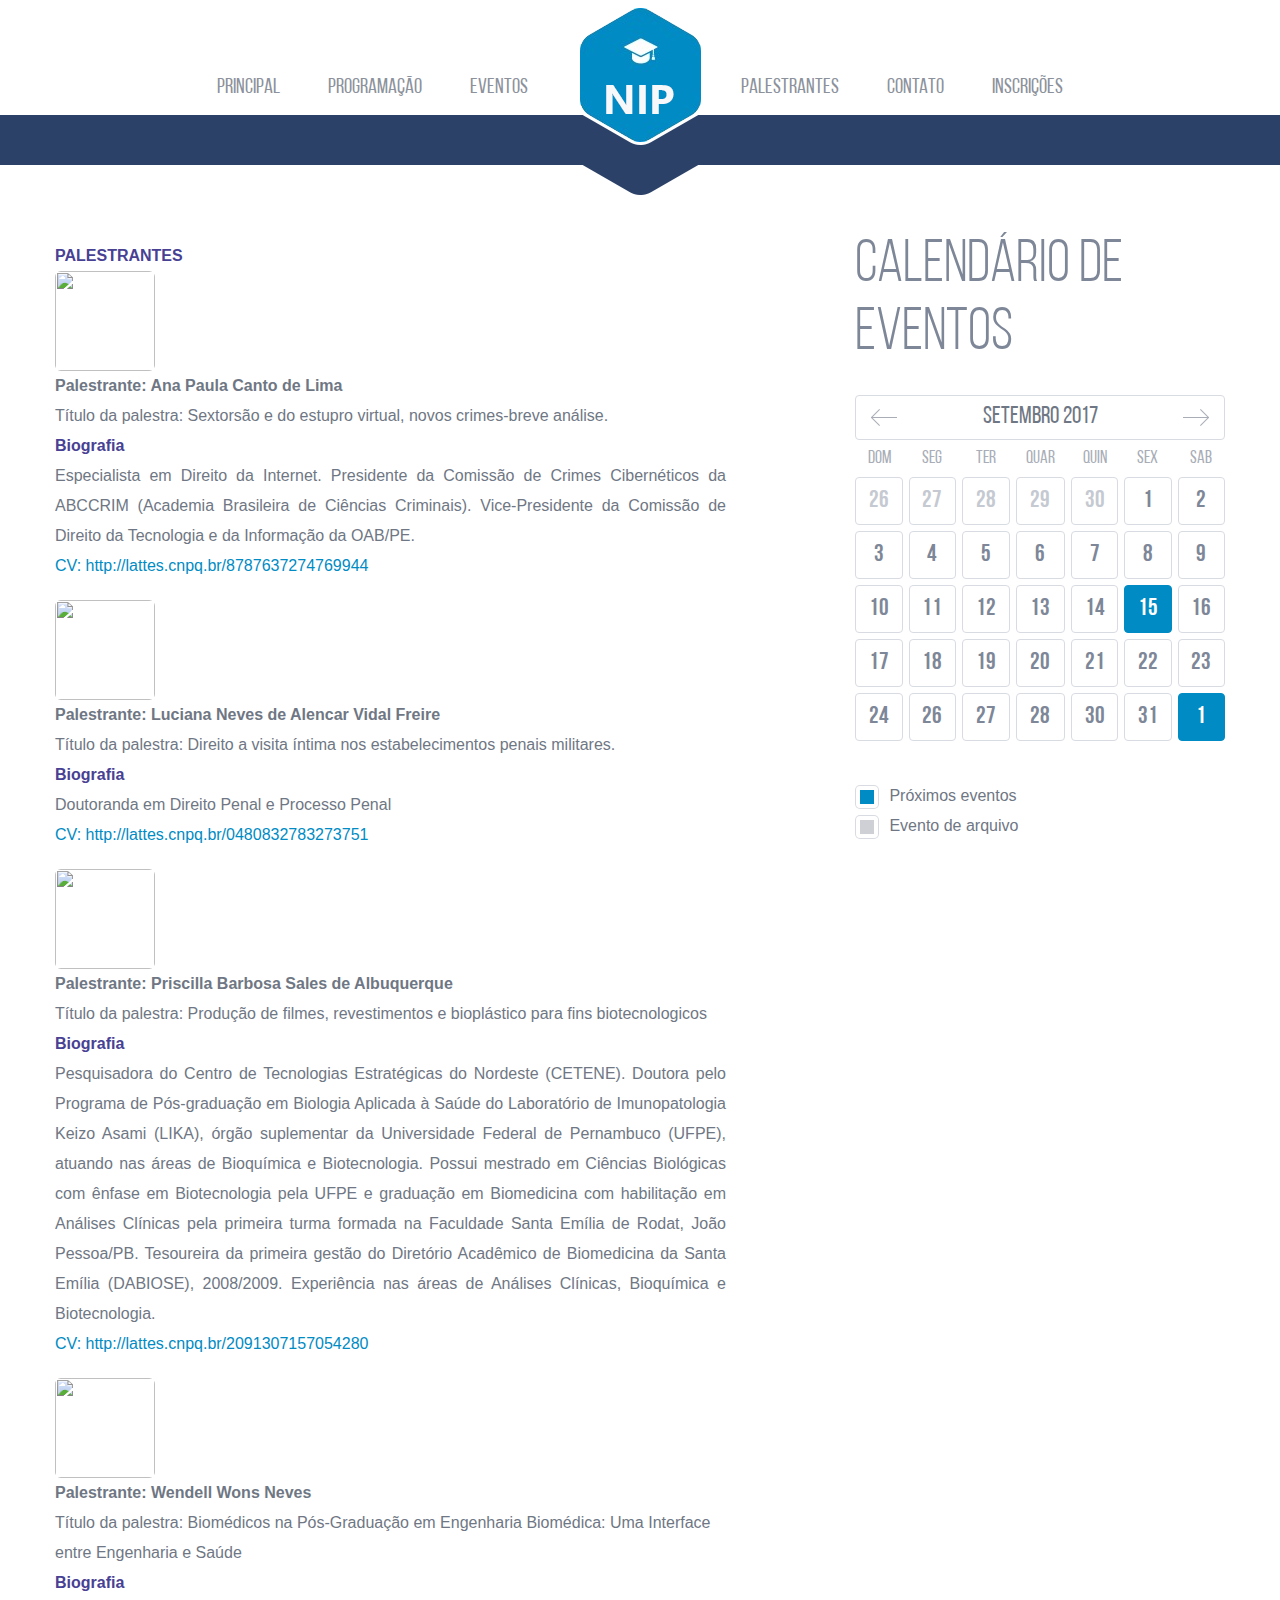
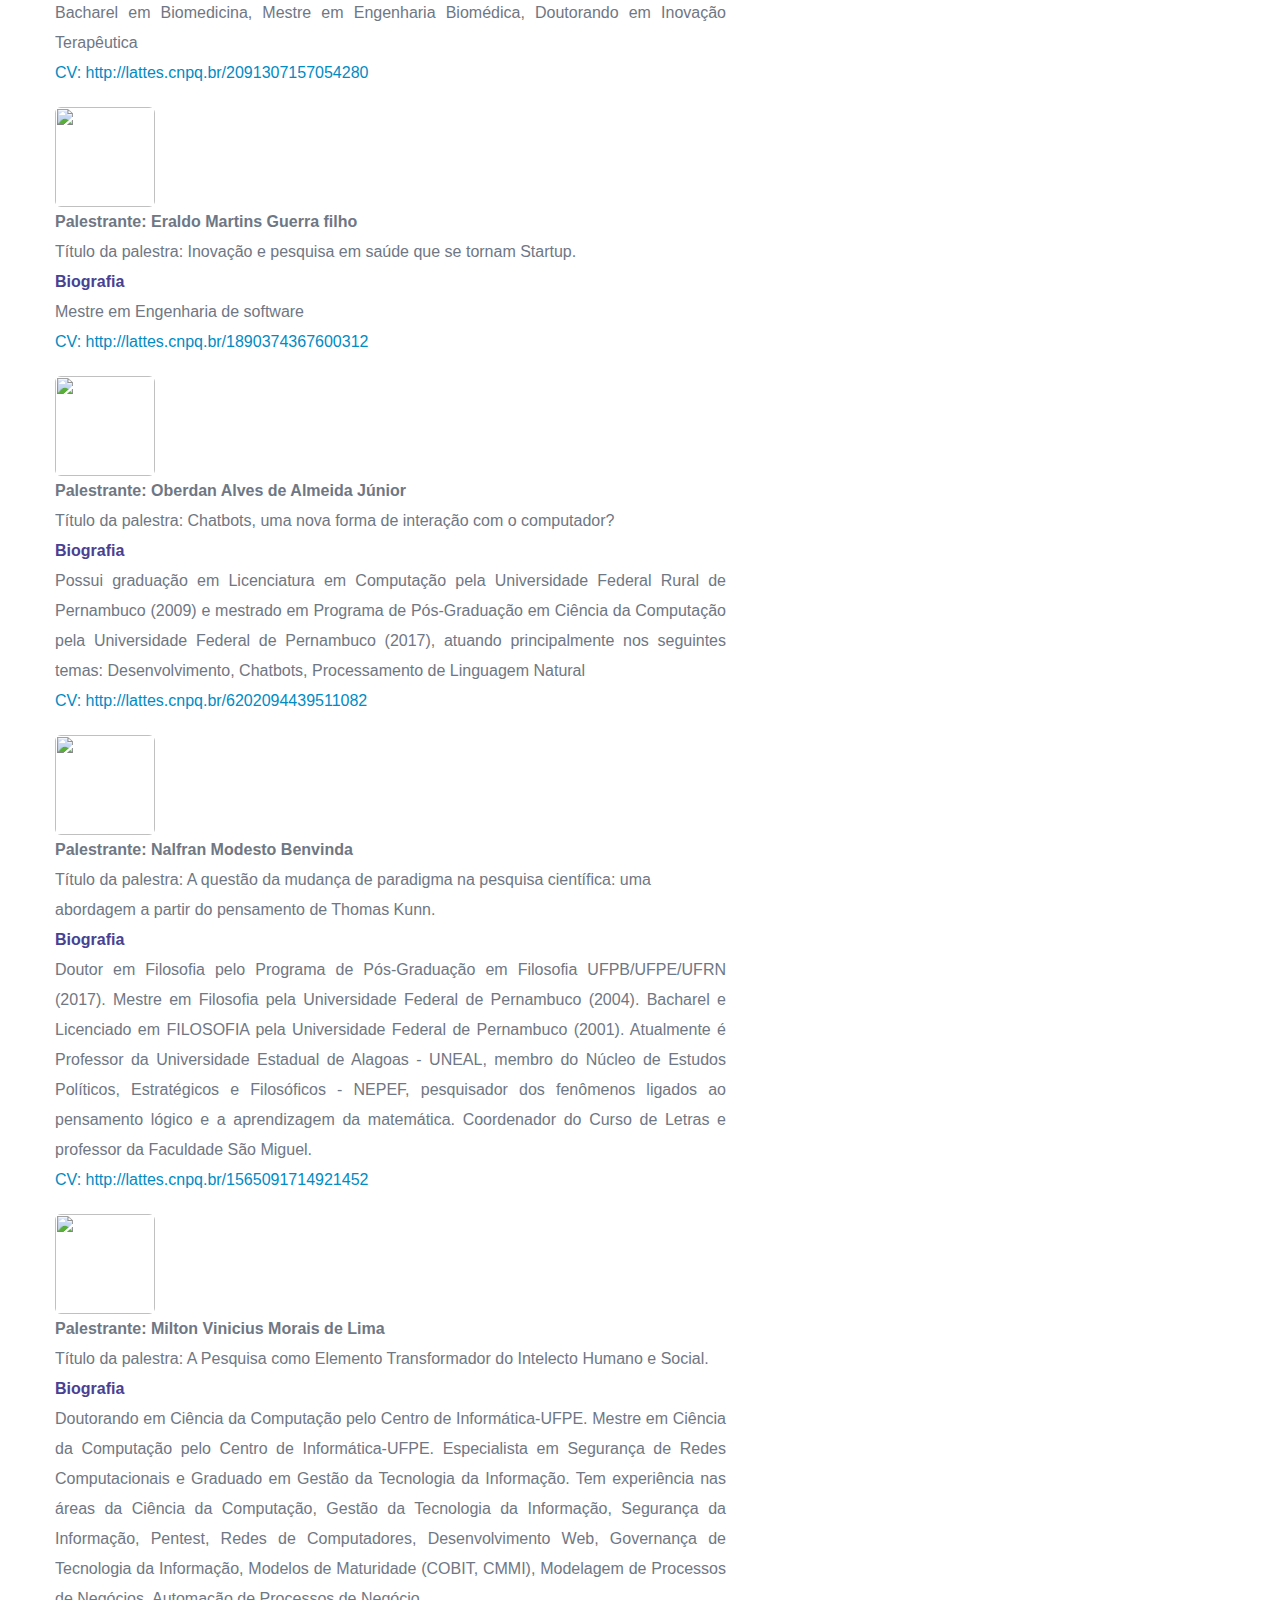
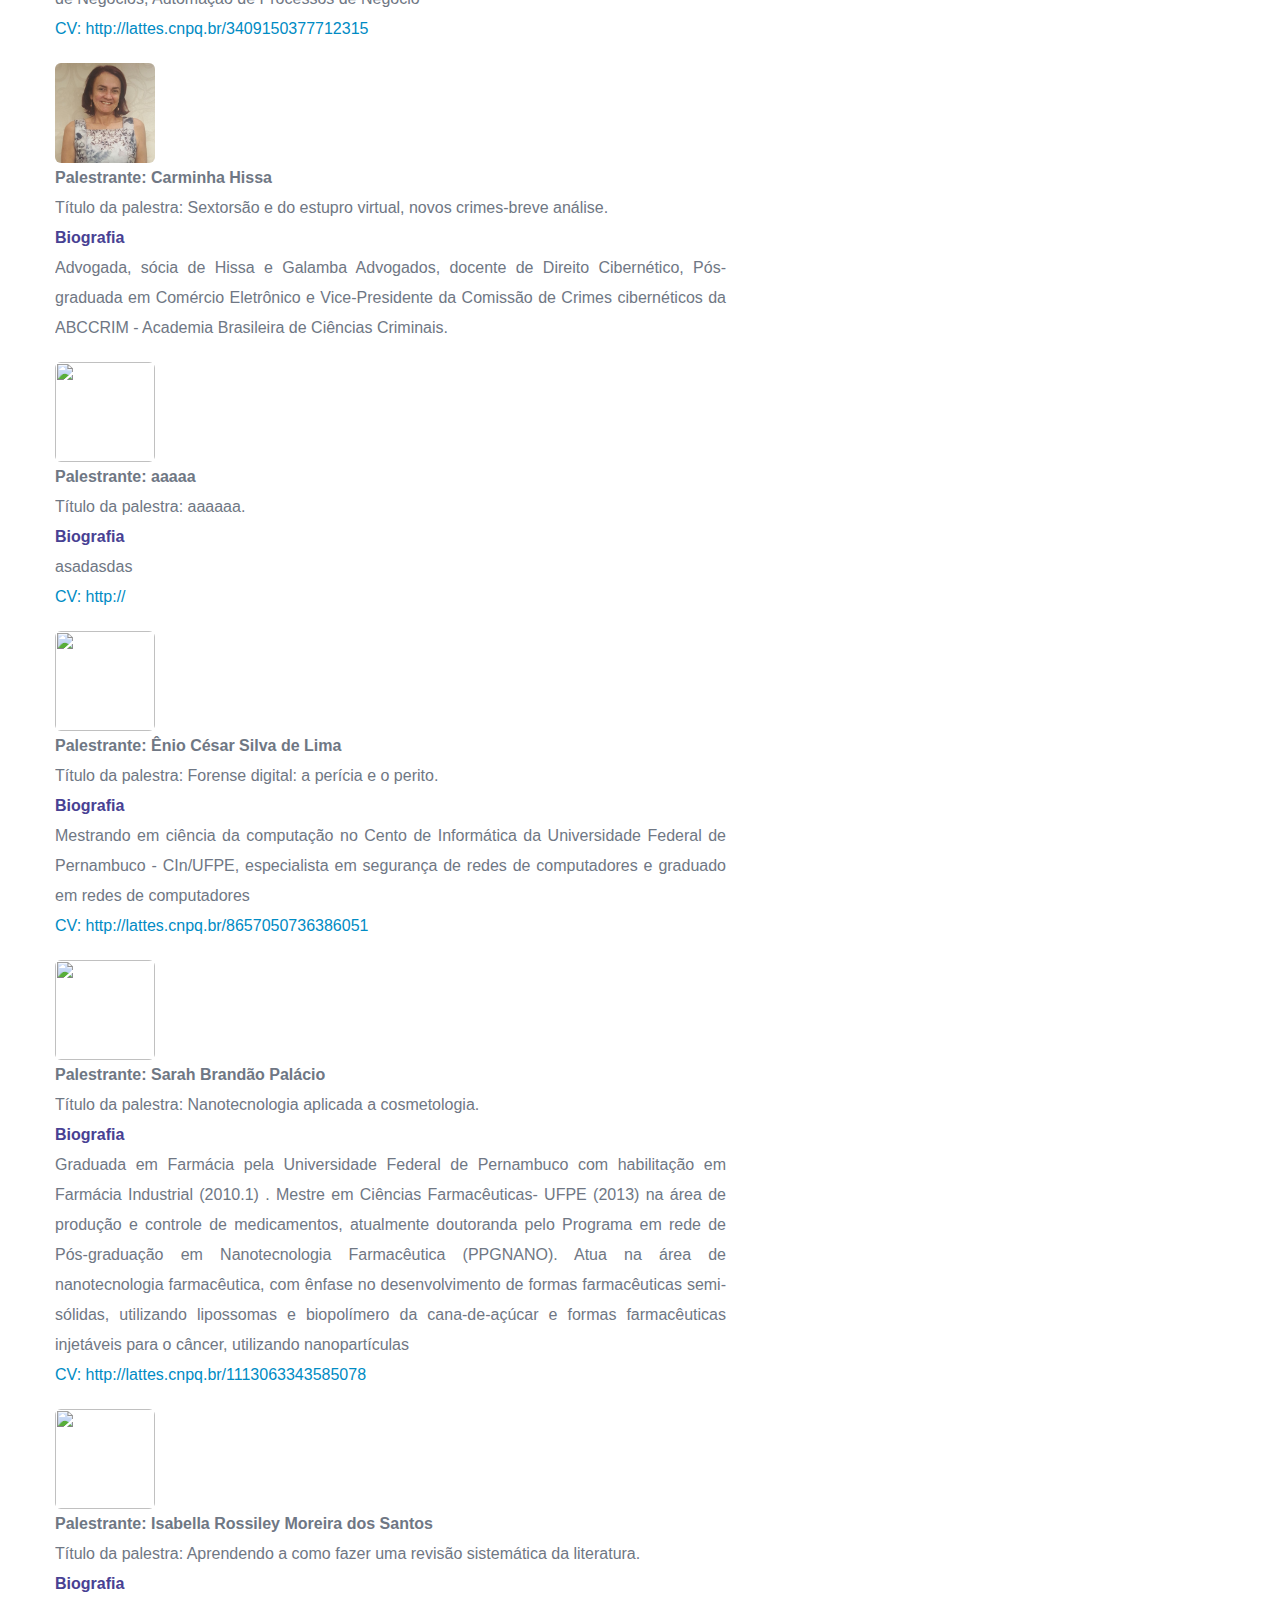
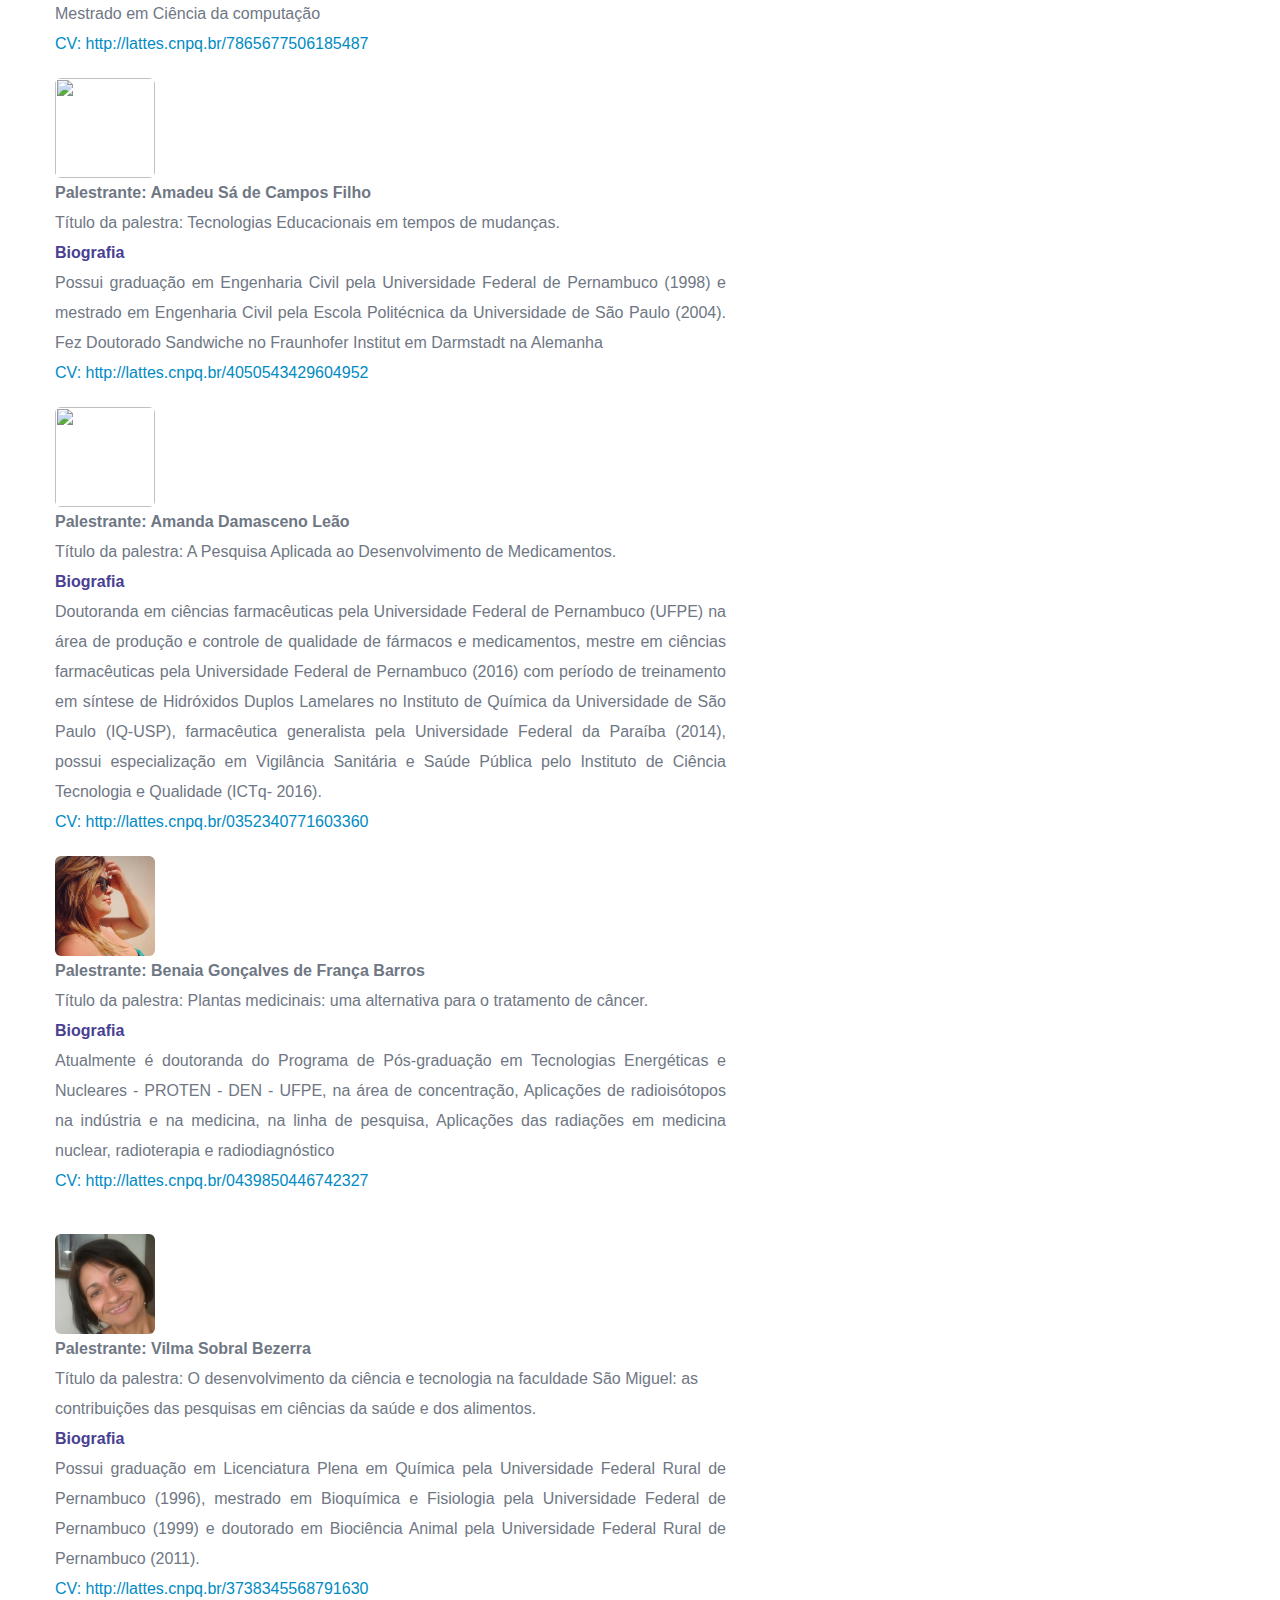
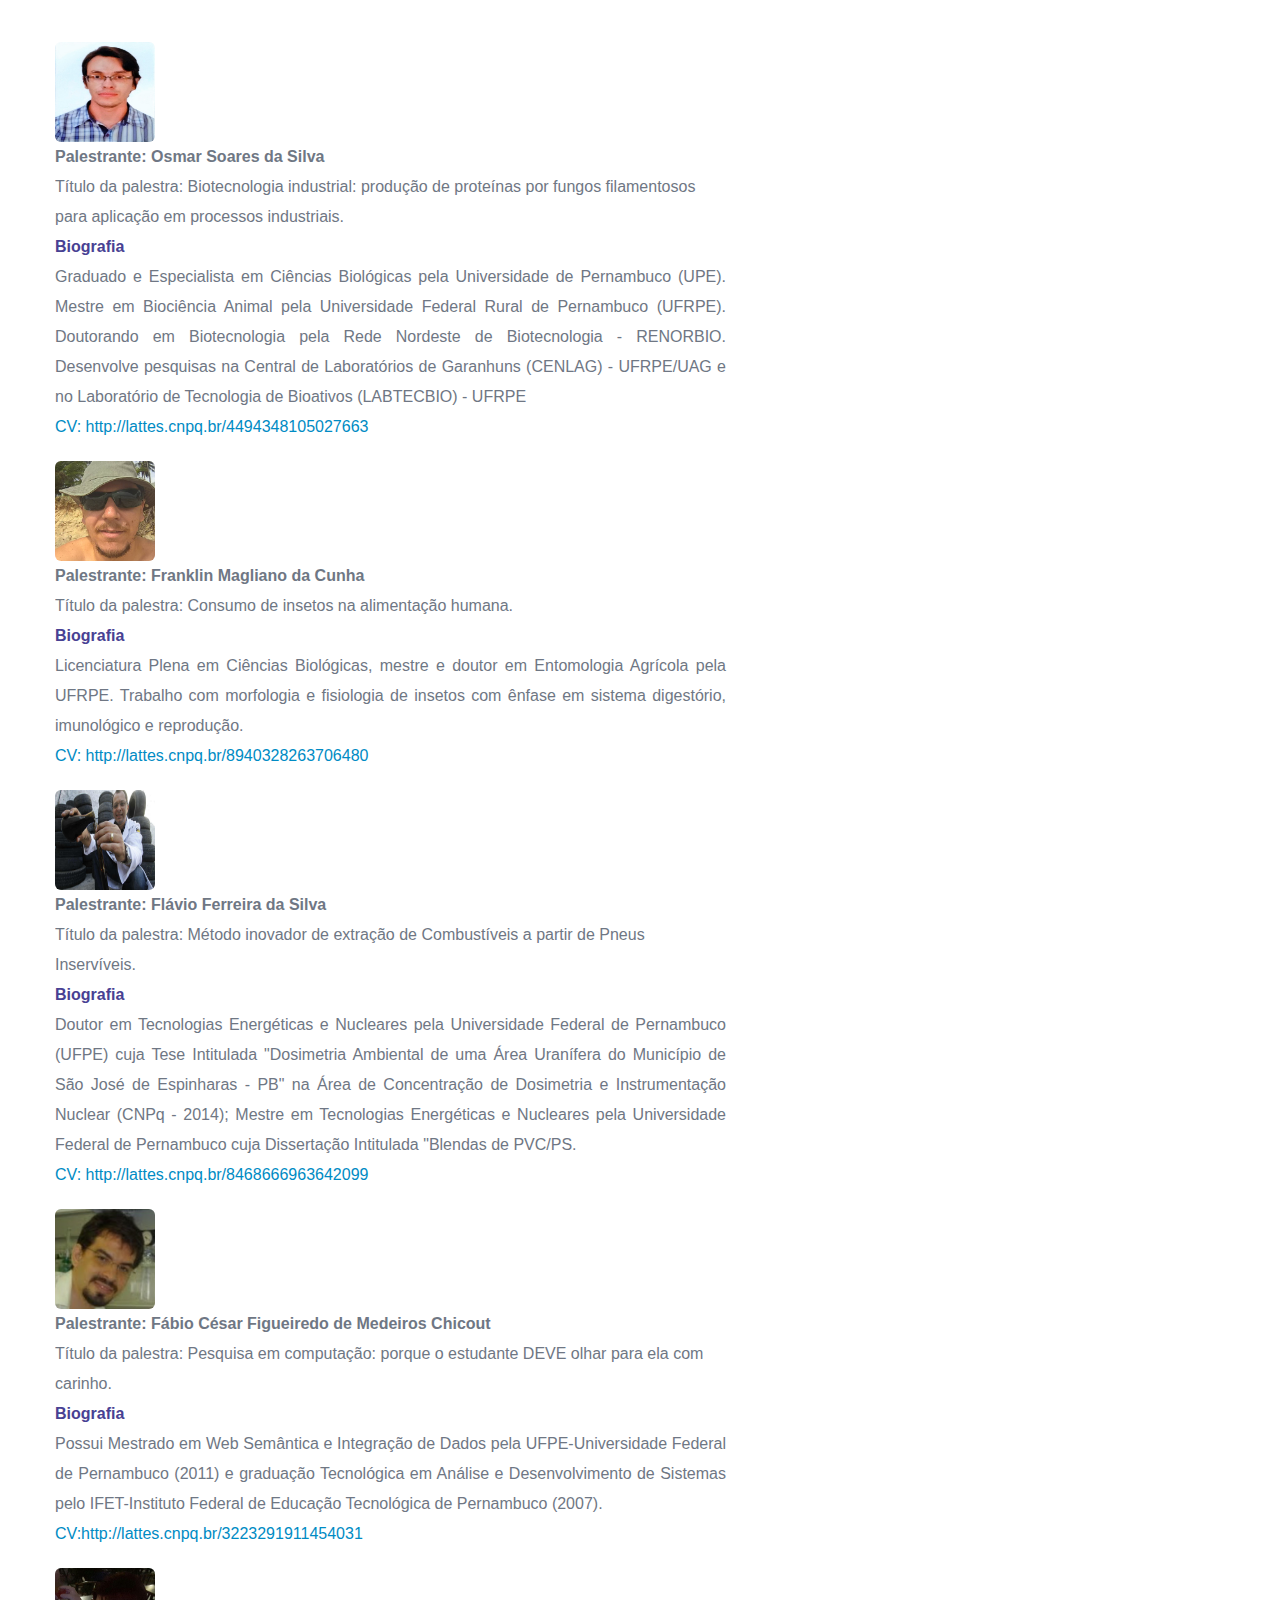
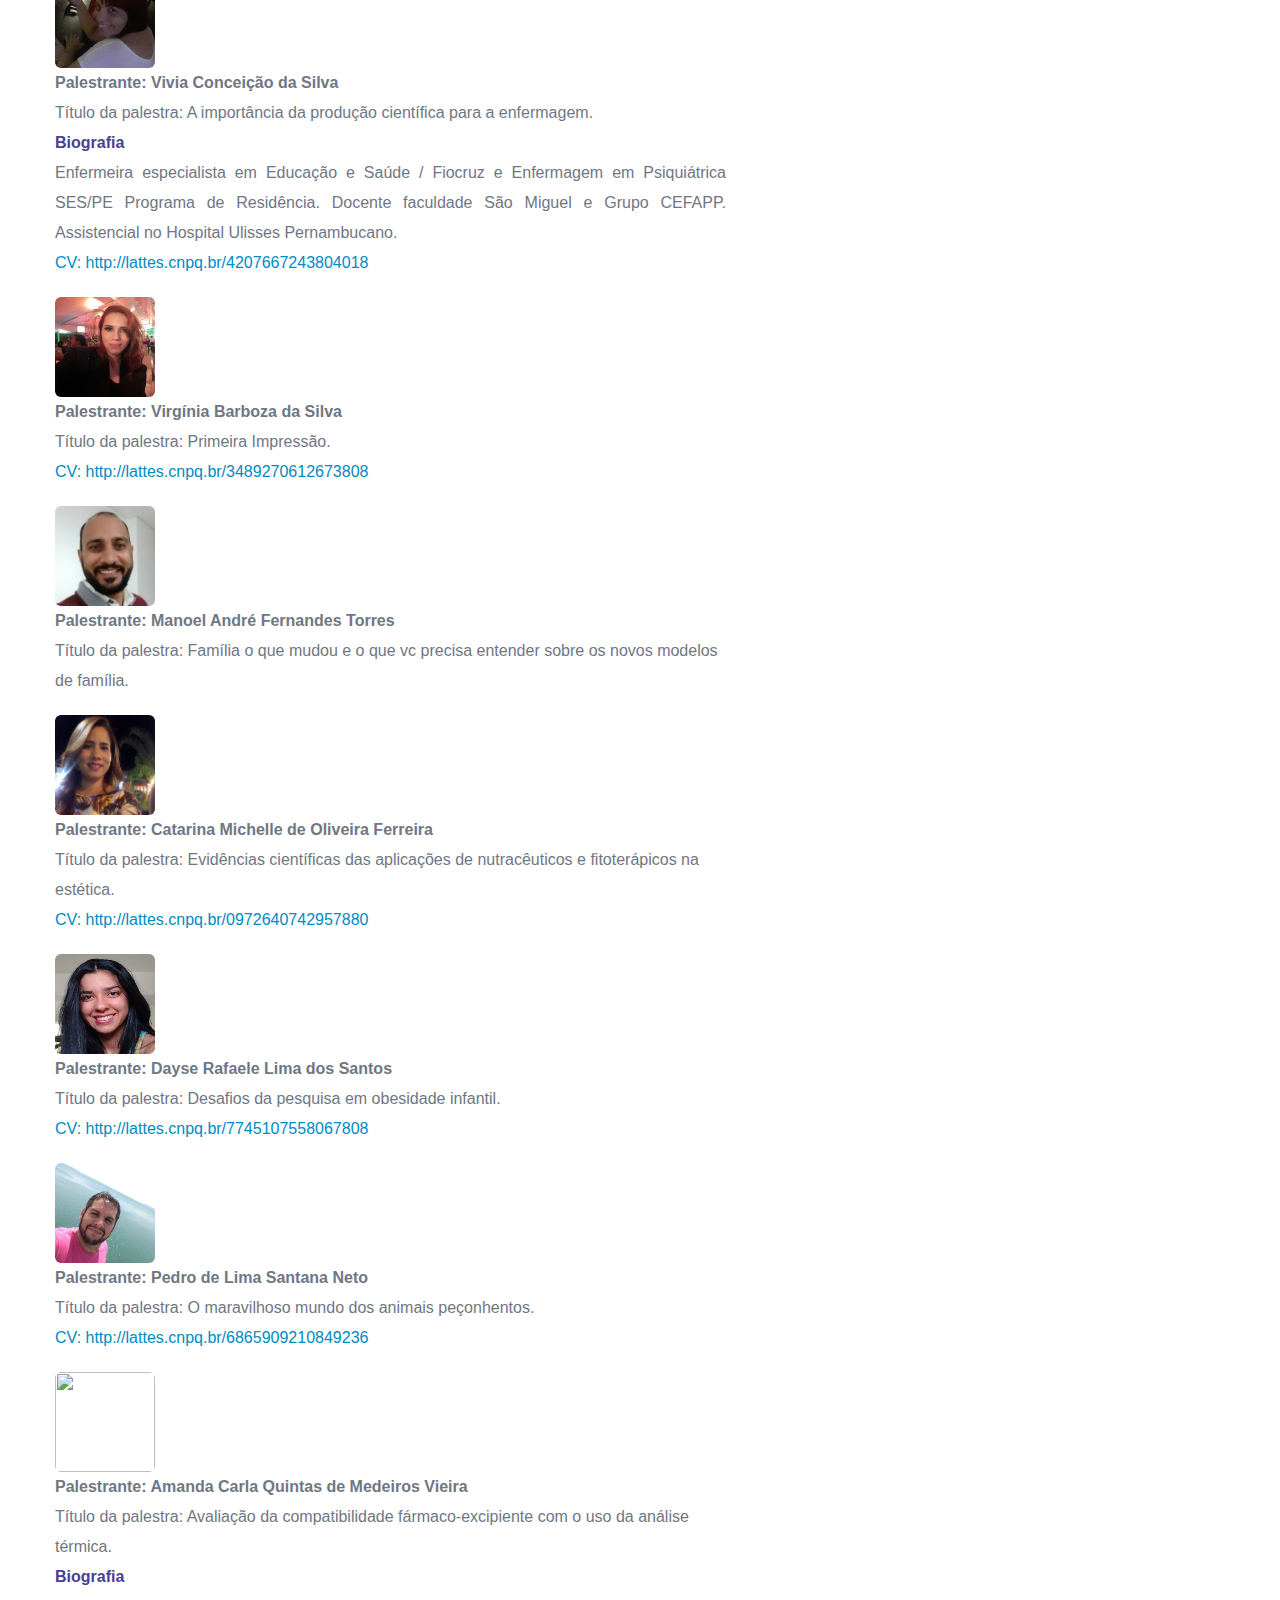
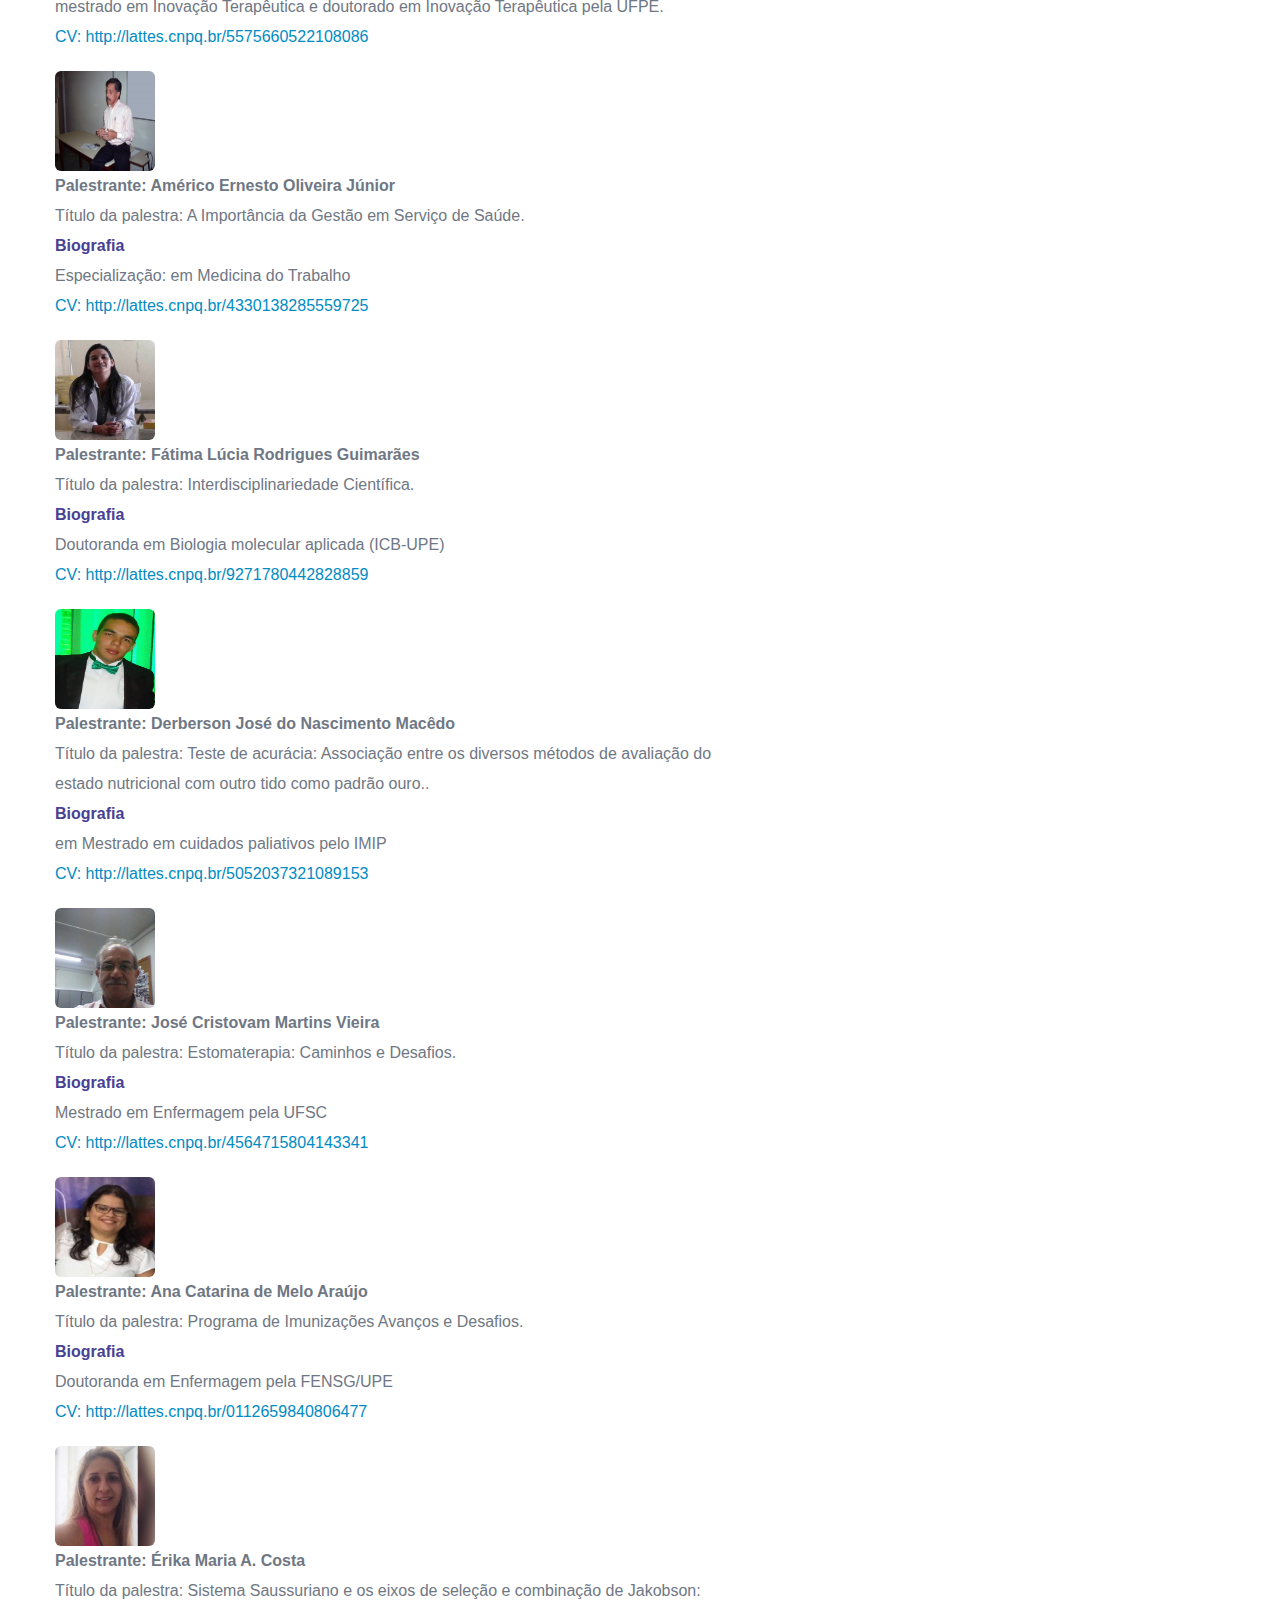
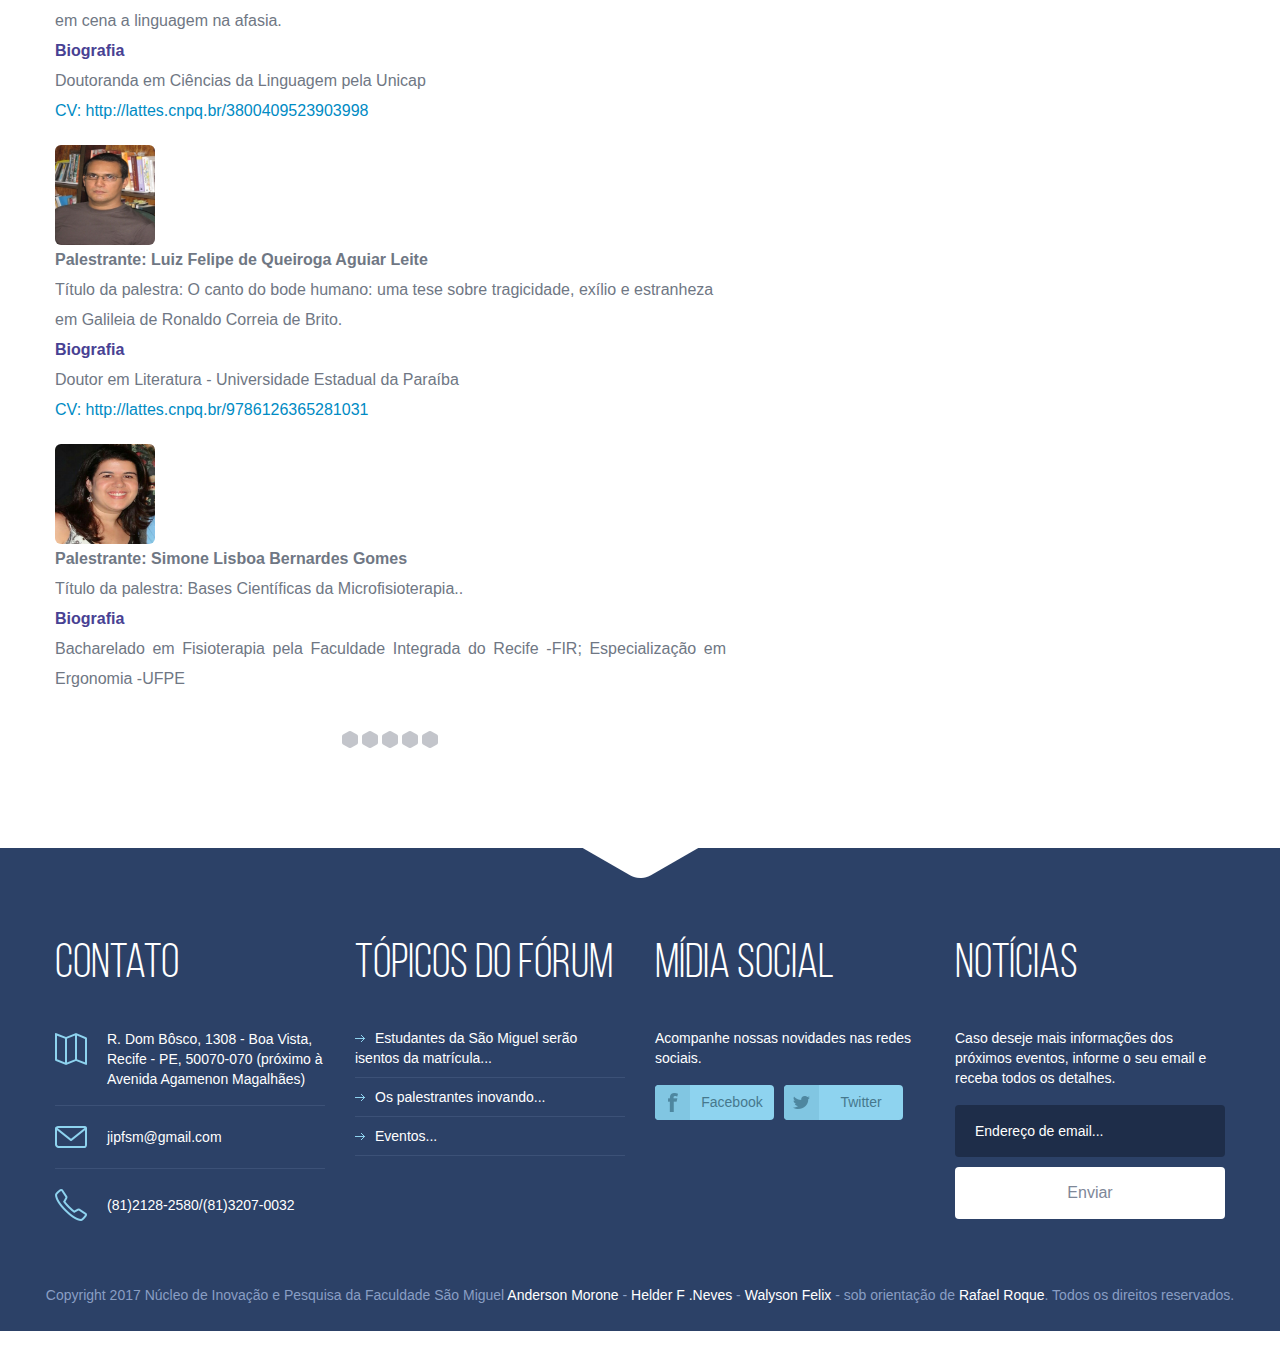
==== commit 34af5eba: "fotos" ====
--- a/gallery.html
+++ b/gallery.html
@@ -49,7 +49,7 @@
 										<div class=" col-md-9">
 											<div class="row">
 										<div class=" col-md-3">
-										<img class="alignnone size-medium img-thumbnail  img-responsive" src="images/AnaPaula_Palestrante.png" alt="" width="200" height="200">
+										<img class="alignnone size-medium img-thumbnail  img-responsive" src="images/AnaPaula_Palestrante.png" alt="" width="100" height="100">
 										</div>
 										<div class=" col-md-9">
 										<h4><strong>Palestrante: Ana Paula Canto de Lima </strong></h4>
@@ -64,7 +64,7 @@
 										<div class=" col-md-9">
 											<div class="row">
 										<div class=" col-md-3">
-										<img class="alignnone size-medium img-thumbnail  img-responsive" src="images/LucianaNeves_Palestrante.png" alt="" width="200" height="200">
+										<img class="alignnone size-medium img-thumbnail  img-responsive" src="images/LucianaNeves_Palestrante.png" alt="" width="100" height="100">
 										</div>
 										<div class=" col-md-9">
 										<h4><strong>Palestrante: Luciana Neves de Alencar Vidal Freire</strong></h4>
@@ -80,7 +80,7 @@
 											<div class=" col-md-9">
 												<div class="row">
 											<div class=" col-md-3">
-											<img class="alignnone size-medium img-thumbnail  img-responsive" src="images/PriscillaBarbosa_Palestrante.png" alt="" width="200" height="200">
+											<img class="alignnone size-medium img-thumbnail  img-responsive" src="images/PriscillaBarbosa_Palestrante.png" alt="" width="100" height="100">
 											</div>
 											<div class=" col-md-9">
 											<h4><strong>Palestrante: Priscilla Barbosa Sales de Albuquerque</strong></h4>
@@ -95,7 +95,7 @@
  											<div class=" col-md-9">
  												<div class="row">
  											<div class=" col-md-3">
- 											<img class="alignnone size-medium img-thumbnail  img-responsive" src="images/WendellWons_Palestrante.png" alt="" width="200" height="200">
+ 											<img class="alignnone size-medium img-thumbnail  img-responsive" src="images/WendellWons_Palestrante.png" alt="" width="100" height="100">
  											</div>
  											<div class=" col-md-9">
  											<h4><strong>Palestrante: Wendell Wons Neves</strong></h4>
@@ -110,7 +110,7 @@
  											<div class=" col-md-9">
  												<div class="row">
  											<div class=" col-md-3">
- 											<img class="alignnone size-medium img-thumbnail  img-responsive" src="images/Eraldo_Palestrante.jpg" alt="" width="200" height="200">
+ 											<img class="alignnone size-medium img-thumbnail  img-responsive" src="images/Eraldo_Palestrante.jpg" alt="" width="100" height="100">
  											</div>
  											<div class=" col-md-9">
  											<h4><strong>Palestrante: Eraldo Martins Guerra filho</strong></h4>
@@ -125,7 +125,7 @@
  											<div class=" col-md-9">
  												<div class="row">
  											<div class=" col-md-3">
- 											<img class="alignnone size-medium img-thumbnail  img-responsive" src="images/Oberdan_Palestrante.jpg" alt="" width="200" height="200">
+ 											<img class="alignnone size-medium img-thumbnail  img-responsive" src="images/Oberdan_Palestrante.jpg" alt="" width="100" height="100">
  											</div>
  											<div class=" col-md-9">
  											<h4><strong>Palestrante: Oberdan Alves de Almeida Júnior</strong></h4>
@@ -140,7 +140,7 @@
  											<div class=" col-md-9">
  												<div class="row">
  											<div class=" col-md-3">
- 											<img class="alignnone size-medium img-thumbnail  img-responsive" src="images/Nalfran _Palestrante.png" alt="" width="200" height="200">
+ 											<img class="alignnone size-medium img-thumbnail  img-responsive" src="images/Nalfran _Palestrante.png" alt="" width="100" height="100">
  											</div>
  											<div class=" col-md-9">
  											<h4><strong>Palestrante: Nalfran Modesto Benvinda</strong></h4>
@@ -155,7 +155,7 @@
  											<div class=" col-md-9">
  												<div class="row">
  											<div class=" col-md-3">
- 											<img class="alignnone size-medium img-thumbnail  img-responsive" src="images/Milton_Palestrante.png" alt="" width="200" height="200">
+ 											<img class="alignnone size-medium img-thumbnail  img-responsive" src="images/Milton_Palestrante.png" alt="" width="100" height="100">
  											</div>
  											<div class=" col-md-9">
  											<h4><strong>Palestrante: Milton Vinicius Morais de Lima</strong></h4>
@@ -170,7 +170,7 @@
  											<div class=" col-md-9">
  												<div class="row">
  											<div class=" col-md-3">
- 											<img class="alignnone size-medium img-thumbnail  img-responsive" src="images/Carminha_Palestra.png" alt="" width="200" height="200">
+ 											<img class="alignnone size-medium img-thumbnail  img-responsive" src="images/Carminha_Palestra.png" alt="" width="100" height="100">
  											</div>
  											<div class=" col-md-9">
  											<h4><strong>Palestrante: Carminha Hissa</strong></h4>
@@ -184,7 +184,7 @@
  											<div class=" col-md-9">
  												<div class="row">
  											<div class=" col-md-3">
- 											<img class="alignnone size-medium img-thumbnail  img-responsive" src="images/asdasdas_Palestrante.png" alt="" width="200" height="200">
+ 											<img class="alignnone size-medium img-thumbnail  img-responsive" src="images/asdasdas_Palestrante.png" alt="" width="100" height="100">
  											</div>
  											<div class=" col-md-9">
  											<h4><strong>Palestrante: aaaaa</strong></h4>
@@ -199,7 +199,7 @@
  											<div class=" col-md-9">
  												<div class="row">
  											<div class=" col-md-3">
- 											<img class="alignnone size-medium img-thumbnail  img-responsive" src="images/Enio_Palestrante.jpg" alt="" width="200" height="200">
+ 											<img class="alignnone size-medium img-thumbnail  img-responsive" src="images/Enio_Palestrante.jpg" alt="" width="100" height="100">
  											</div>
  											<div class=" col-md-9">
  											<h4><strong>Palestrante: Ênio César Silva de Lima</strong></h4>
@@ -214,7 +214,7 @@
  											<div class=" col-md-9">
  												<div class="row">
  											<div class=" col-md-3">
- 											<img class="alignnone size-medium img-thumbnail  img-responsive" src="images/Sarah_Palestrante.png" alt="" width="200" height="200">
+ 											<img class="alignnone size-medium img-thumbnail  img-responsive" src="images/Sarah_Palestrante.png" alt="" width="100" height="100">
  											</div>
  											<div class=" col-md-9">
  											<h4><strong>Palestrante: Sarah Brandão Palácio</strong></h4>
@@ -229,7 +229,7 @@
  											<div class=" col-md-9">
  												<div class="row">
  											<div class=" col-md-3">
- 											<img class="alignnone size-medium img-thumbnail  img-responsive" src="images/Isabela_Palestrante.jpg" alt="" width="200" height="200">
+ 											<img class="alignnone size-medium img-thumbnail  img-responsive" src="images/Isabela_Palestrante.jpg" alt="" width="100" height="100">
  											</div>
  											<div class=" col-md-9">
  											<h4><strong>Palestrante: Isabella Rossiley Moreira dos Santos</strong></h4>
@@ -244,7 +244,7 @@
  											<div class=" col-md-9">
  												<div class="row">
  											<div class=" col-md-3">
- 											<img class="alignnone size-medium img-thumbnail  img-responsive" src="images/Amadeu_Palestrante.jpg" alt="" width="200" height="200">
+ 											<img class="alignnone size-medium img-thumbnail  img-responsive" src="images/Amadeu_Palestrante.jpg" alt="" width="100" height="100">
  											</div>
  											<div class=" col-md-9">
  											<h4><strong>Palestrante: Amadeu Sá de Campos Filho</strong></h4>
@@ -259,7 +259,7 @@
  											<div class=" col-md-9">
  												<div class="row">
  											<div class=" col-md-3">
- 											<img class="alignnone size-medium img-thumbnail  img-responsive" src="images/Amanda_Palestrante.jpg" alt="" width="200" height="200">
+ 											<img class="alignnone size-medium img-thumbnail  img-responsive" src="images/Amanda_Palestrante.jpg" alt="" width="100" height="100">
  											</div>
  											<div class=" col-md-9">
  											<h4><strong>Palestrante: Amanda Damasceno Leão</strong></h4>
@@ -274,7 +274,7 @@
  											<div class=" col-md-9">
  												<div class="row">
  											<div class=" col-md-3">
- 											<img class="alignnone size-medium img-thumbnail  img-responsive" src="images/Benaia_Palestrante.png" alt="" width="200" height="200">
+ 											<img class="alignnone size-medium img-thumbnail  img-responsive" src="images/Benaia_Palestrante.png" alt="" width="100" height="100">
  											</div>
  											<div class=" col-md-9">
  											<h4><strong>Palestrante: Benaia Gonçalves de França Barros</strong></h4>
@@ -290,7 +290,7 @@
 	 											<div class=" col-md-9">
 	 												<div class="row">
 	 											<div class=" col-md-3">
-	 											<img class="alignnone size-medium img-thumbnail  img-responsive" src="images/Vilma_Palestrante.png" alt="" width="200" height="200">
+	 											<img class="alignnone size-medium img-thumbnail  img-responsive" src="images/Vilma_Palestrante.png" alt="" width="100" height="100">
 	 											</div>
 	 											<div class=" col-md-9">
 	 											<h4><strong>Palestrante: Vilma Sobral Bezerra</strong></h4>
@@ -306,7 +306,7 @@
 		 											<div class=" col-md-9">
 		 												<div class="row">
 		 											<div class=" col-md-3">
-		 											<img class="alignnone size-medium img-thumbnail  img-responsive" src="images/Osmar_Palestrante.png" alt="" width="200" height="200">
+		 											<img class="alignnone size-medium img-thumbnail  img-responsive" src="images/Osmar_Palestrante.png" alt="" width="100" height="100">
 		 											</div>
 		 											<div class=" col-md-9">
 		 											<h4><strong>Palestrante: Osmar Soares da Silva</strong></h4>
@@ -321,7 +321,7 @@
 														<div class=" col-md-9">
 															<div class="row">
 														<div class=" col-md-3">
-														<img class="alignnone size-medium img-thumbnail  img-responsive" src="images/Franklin_Palestrante.png" alt="" width="200" height="200">
+														<img class="alignnone size-medium img-thumbnail  img-responsive" src="images/Franklin_Palestrante.png" alt="" width="100" height="100">
 														</div>
 														<div class=" col-md-9">
 														<h4><strong>Palestrante: Franklin Magliano da Cunha</strong></h4>
@@ -336,7 +336,7 @@
 														<div class=" col-md-9">
 															<div class="row">
 														<div class=" col-md-3">
-														<img class="alignnone size-medium img-thumbnail  img-responsive" src="images/Flavio_Palestrante.png" alt="" width="200" height="200">
+														<img class="alignnone size-medium img-thumbnail  img-responsive" src="images/Flavio_Palestrante.png" alt="" width="100" height="100">
 														</div>
 														<div class=" col-md-9">
 														<h4><strong>Palestrante: Flávio Ferreira da Silva</strong></h4>
@@ -351,7 +351,7 @@
 														<div class=" col-md-9">
 															<div class="row">
 														<div class=" col-md-3">
-														<img class="alignnone size-medium img-thumbnail  img-responsive" src="images/Fabio_Palestrante.png" alt="" width="200" height="200">
+														<img class="alignnone size-medium img-thumbnail  img-responsive" src="images/Fabio_Palestrante.png" alt="" width="100" height="100">
 														</div>
 														<div class=" col-md-9">
 														<h4><strong>Palestrante: Fábio César Figueiredo de Medeiros Chicout</strong></h4>
@@ -366,7 +366,7 @@
 														<div class=" col-md-9">
 															<div class="row">
 														<div class=" col-md-3">
-														<img class="alignnone size-medium img-thumbnail  img-responsive" src="images/Vivia_Palestra.png" alt="" width="200" height="200">
+														<img class="alignnone size-medium img-thumbnail  img-responsive" src="images/Vivia_Palestra.png" alt="" width="100" height="100">
 														</div>
 														<div class=" col-md-9">
 														<h4><strong>Palestrante: Vivia Conceição da Silva</strong></h4>
@@ -381,7 +381,7 @@
 														<div class=" col-md-9">
 															<div class="row">
 														<div class=" col-md-3">
-														<img class="alignnone size-medium img-thumbnail  img-responsive" src="images/Virgínia_Palestrante.png" alt="" width="200" height="200">
+														<img class="alignnone size-medium img-thumbnail  img-responsive" src="images/Virgínia_Palestrante.png" alt="" width="100" height="100">
 														</div>
 														<div class=" col-md-9">
 														<h4><strong>Palestrante: Virgínia Barboza da Silva</strong></h4>
@@ -394,7 +394,7 @@
 														<div class=" col-md-9">
 															<div class="row">
 														<div class=" col-md-3">
-														<img class="alignnone size-medium img-thumbnail  img-responsive" src="images/Manoel_Palestrante.png" alt="" width="200" height="200">
+														<img class="alignnone size-medium img-thumbnail  img-responsive" src="images/Manoel_Palestrante.png" alt="" width="100" height="100">
 														</div>
 														<div class=" col-md-9">
 														<h4><strong>Palestrante: Manoel André Fernandes Torres</strong></h4>
@@ -406,7 +406,7 @@
 														<div class=" col-md-9">
 															<div class="row">
 														<div class=" col-md-3">
-														<img class="alignnone size-medium img-thumbnail  img-responsive" src="images/Catarina_Palestrante.png" alt="" width="200" height="200">
+														<img class="alignnone size-medium img-thumbnail  img-responsive" src="images/Catarina_Palestrante.png" alt="" width="100" height="100">
 														</div>
 														<div class=" col-md-9">
 														<h4><strong>Palestrante: Catarina Michelle de Oliveira Ferreira</strong></h4>
@@ -419,7 +419,7 @@
 														<div class=" col-md-9">
 															<div class="row">
 														<div class=" col-md-3">
-														<img class="alignnone size-medium img-thumbnail  img-responsive" src="images/Dayse_Palestrante.png" alt="" width="200" height="200">
+														<img class="alignnone size-medium img-thumbnail  img-responsive" src="images/Dayse_Palestrante.png" alt="" width="100" height="100">
 														</div>
 														<div class=" col-md-9">
 														<h4><strong>Palestrante: Dayse Rafaele Lima dos Santos</strong></h4>
@@ -432,7 +432,7 @@
 														<div class=" col-md-9">
 															<div class="row">
 														<div class=" col-md-3">
-														<img class="alignnone size-medium img-thumbnail  img-responsive" src="images/Pedro_Palestra.png" alt="" width="200" height="200">
+														<img class="alignnone size-medium img-thumbnail  img-responsive" src="images/Pedro_Palestra.png" alt="" width="100" height="100">
 														</div>
 														<div class=" col-md-9">
 														<h4><strong>Palestrante: Pedro de Lima Santana Neto</strong></h4>
@@ -445,7 +445,7 @@
 														<div class=" col-md-9">
 															<div class="row">
 														<div class=" col-md-3">
-														<img class="alignnone size-medium img-thumbnail  img-responsive" src="images/O.png" alt="" width="200" height="200">
+														<img class="alignnone size-medium img-thumbnail  img-responsive" src="images/O.png" alt="" width="100" height="100">
 														</div>
 														<div class=" col-md-9">
 														<h4><strong>Palestrante: Amanda Carla Quintas de Medeiros Vieira</strong></h4>
@@ -460,7 +460,7 @@
 														<div class=" col-md-9">
 															<div class="row">
 														<div class=" col-md-3">
-														<img class="alignnone size-medium img-thumbnail  img-responsive" src="images/Américo_Palestrante.png" alt="" width="200" height="200">
+														<img class="alignnone size-medium img-thumbnail  img-responsive" src="images/Américo_Palestrante.png" alt="" width="100" height="100">
 														</div>
 														<div class=" col-md-9">
 														<h4><strong>Palestrante: Américo Ernesto Oliveira Júnior</strong></h4>
@@ -475,7 +475,7 @@
 														<div class=" col-md-9">
 															<div class="row">
 														<div class=" col-md-3">
-														<img class="alignnone size-medium img-thumbnail  img-responsive" src="images/Fátima_Palestrante.png" alt="" width="200" height="200">
+														<img class="alignnone size-medium img-thumbnail  img-responsive" src="images/Fátima_Palestrante.png" alt="" width="100" height="100">
 														</div>
 														<div class=" col-md-9">
 														<h4><strong>Palestrante: Fátima Lúcia Rodrigues Guimarães</strong></h4>
@@ -490,7 +490,7 @@
 														<div class=" col-md-9">
 															<div class="row">
 														<div class=" col-md-3">
-														<img class="alignnone size-medium img-thumbnail  img-responsive" src="images/Derberson_Palestrante.png" alt="" width="200" height="200">
+														<img class="alignnone size-medium img-thumbnail  img-responsive" src="images/Derberson_Palestrante.png" alt="" width="100" height="100">
 														</div>
 														<div class=" col-md-9">
 														<h4><strong>Palestrante: Derberson José do Nascimento Macêdo</strong></h4>
@@ -505,7 +505,7 @@
 														<div class=" col-md-9">
 															<div class="row">
 														<div class=" col-md-3">
-														<img class="alignnone size-medium img-thumbnail  img-responsive" src="images/José_Palestrante.png" alt="" width="200" height="200">
+														<img class="alignnone size-medium img-thumbnail  img-responsive" src="images/José_Palestrante.png" alt="" width="100" height="100">
 														</div>
 														<div class=" col-md-9">
 														<h4><strong>Palestrante: José Cristovam Martins Vieira</strong></h4>
@@ -520,7 +520,7 @@
 														<div class=" col-md-9">
 															<div class="row">
 														<div class=" col-md-3">
-														<img class="alignnone size-medium img-thumbnail  img-responsive" src="images/Ana_Palestra.png" alt="" width="200" height="200">
+														<img class="alignnone size-medium img-thumbnail  img-responsive" src="images/Ana_Palestra.png" alt="" width="100" height="100">
 														</div>
 														<div class=" col-md-9">
 														<h4><strong>Palestrante: Ana Catarina de Melo Araújo</strong></h4>
@@ -535,7 +535,7 @@
 														<div class=" col-md-9">
 															<div class="row">
 														<div class=" col-md-3">
-														<img class="alignnone size-medium img-thumbnail  img-responsive" src="images/Érika_Palestra.png" alt="" width="200" height="200">
+														<img class="alignnone size-medium img-thumbnail  img-responsive" src="images/Érika_Palestra.png" alt="" width="100" height="100">
 														</div>
 														<div class=" col-md-9">
 														<h4><strong>Palestrante: Érika Maria A. Costa</strong></h4>
@@ -550,7 +550,7 @@
 														<div class=" col-md-9">
 															<div class="row">
 														<div class=" col-md-3">
-														<img class="alignnone size-medium img-thumbnail  img-responsive" src="images/Luiz_Palestrante.png" alt="" width="200" height="200">
+														<img class="alignnone size-medium img-thumbnail  img-responsive" src="images/Luiz_Palestrante.png" alt="" width="100" height="100">
 														</div>
 														<div class=" col-md-9">
 														<h4><strong>Palestrante: Luiz Felipe de Queiroga Aguiar Leite</strong></h4>
@@ -565,7 +565,7 @@
 														<div class=" col-md-9">
 															<div class="row">
 														<div class=" col-md-3">
-														<img class="alignnone size-medium img-thumbnail  img-responsive" src="images/Simone_Palestrante.png" alt="" width="200" height="200">
+														<img class="alignnone size-medium img-thumbnail  img-responsive" src="images/Simone_Palestrante.png" alt="" width="100" height="100">
 														</div>
 														<div class=" col-md-9">
 														<h4><strong>Palestrante: Simone Lisboa Bernardes Gomes</strong></h4>
@@ -651,7 +651,7 @@
 								<ul>
 									<li>
 									<h4><strong>- Roberto Celestino</strong></h4>
-									<a href="#"><img src="https://sabertecnologias.com.br/cbie/wp-content/uploads/2017/06/Foto-6.jpg" alt="Roberto Celestino" width="200" height="200">
+									<a href="#"><img src="https://sabertecnologias.com.br/cbie/wp-content/uploads/2017/06/Foto-6.jpg" alt="Roberto Celestino" width="100" height="100">
 									</a>
 									<h5 style="text-align: justify;"><span style="color: #484193;"><strong>Biografia</strong></span></h5>
 									<p style="text-align: justify;">Roberto Celestino é Executivo de Desenvolvimento de Negócios para Educação na IBM &#8211; Formado em Engenharia Elétrica pela Universidade Federal de Uberlândia com participação ativa no Movimento Empresa Junior e extensão internacional pela University of Guelph no Canadá, e tem MBA em Gestão Estratégica de Negócios pela FIAP. Atuou nas áreas de Soluções de Industria, Vendas, Canais, Desenvolvimento de projetos de engajamento interno, ecossistema &amp; startups e Alianças Estratégicas para o Brasil.</p>
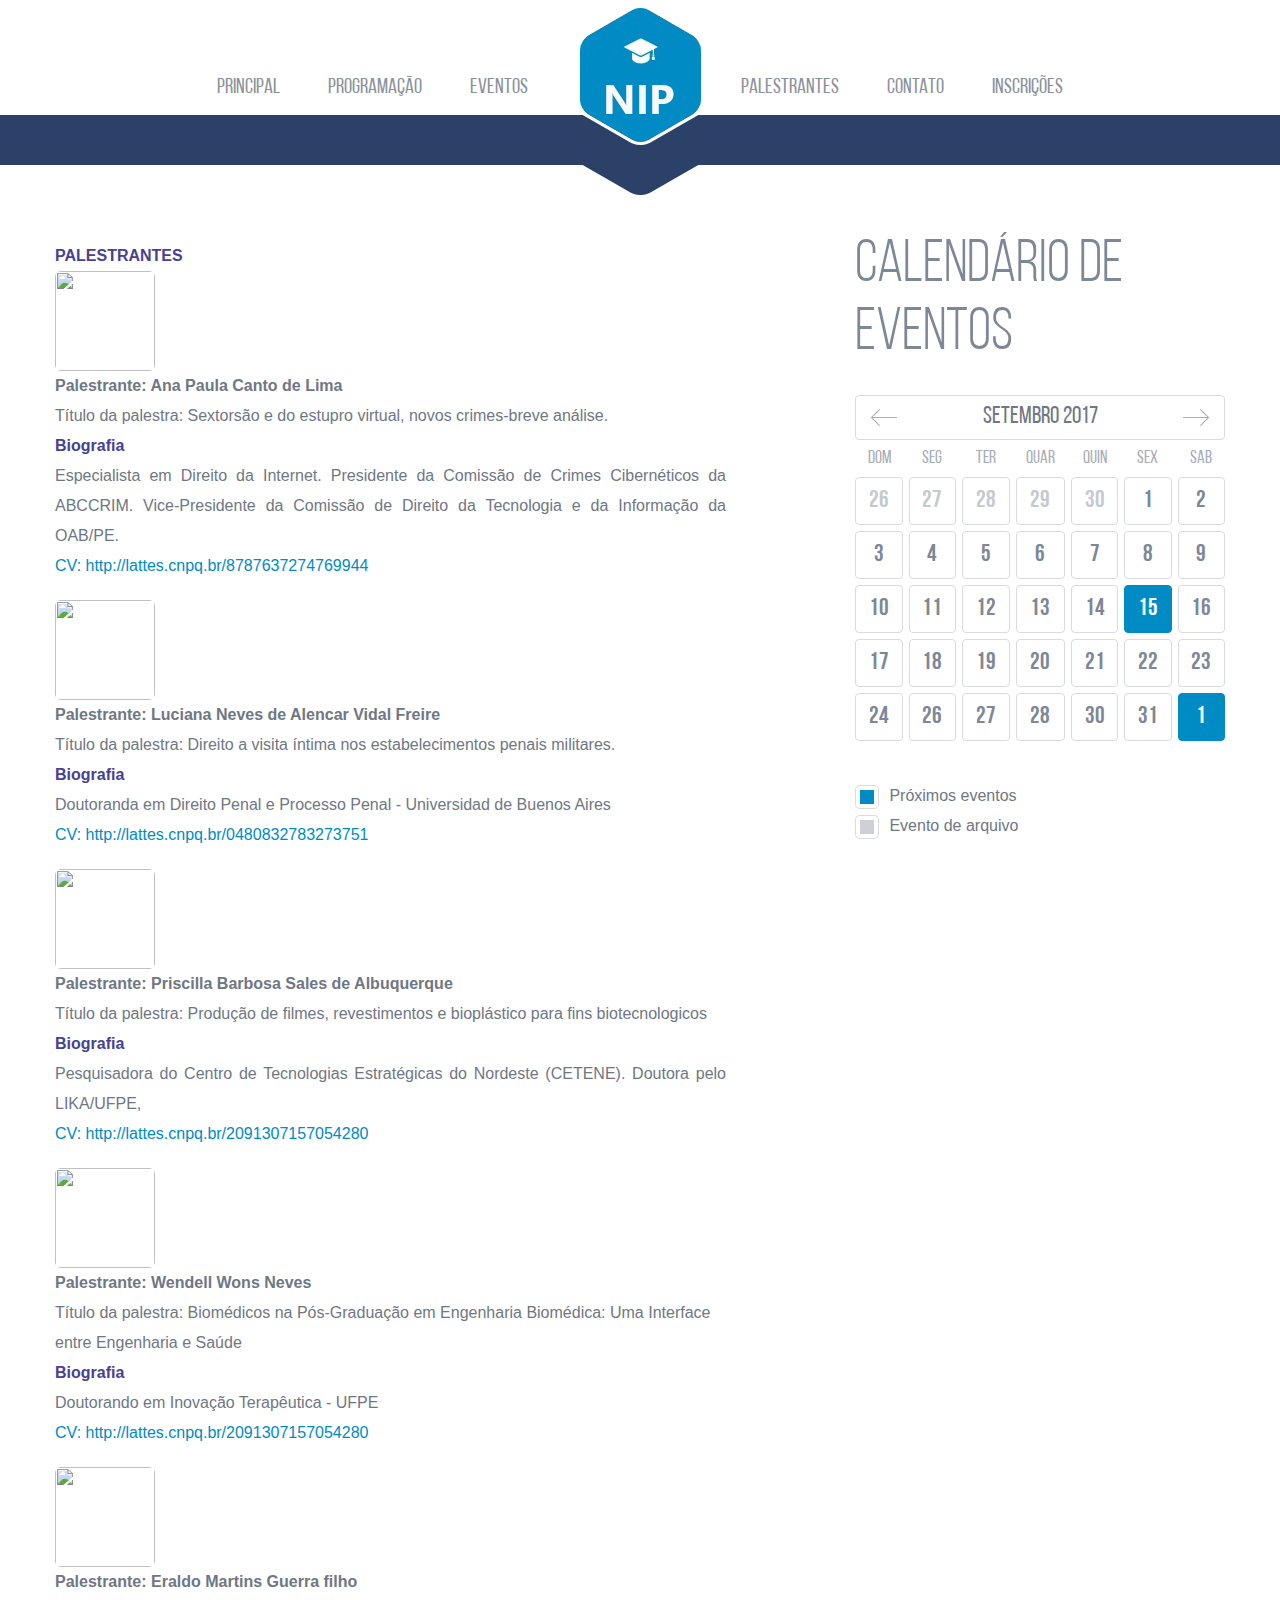
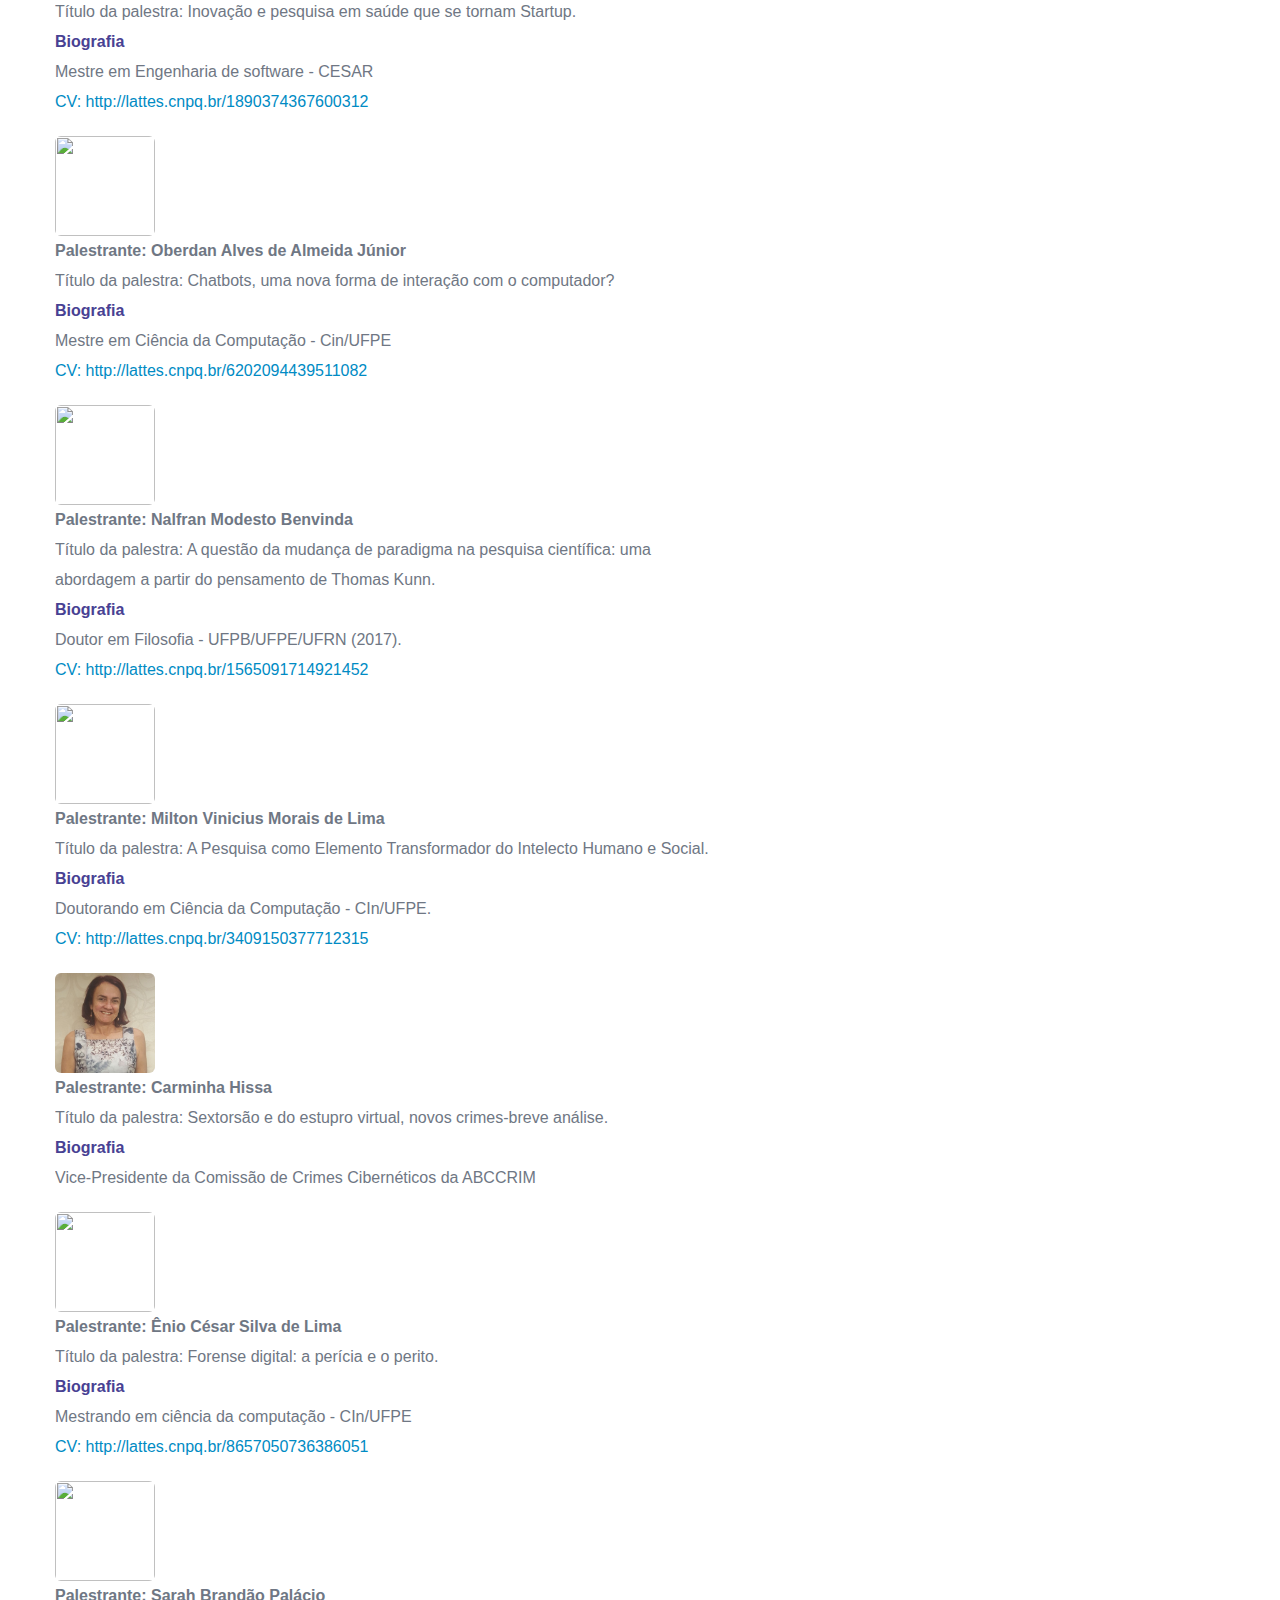
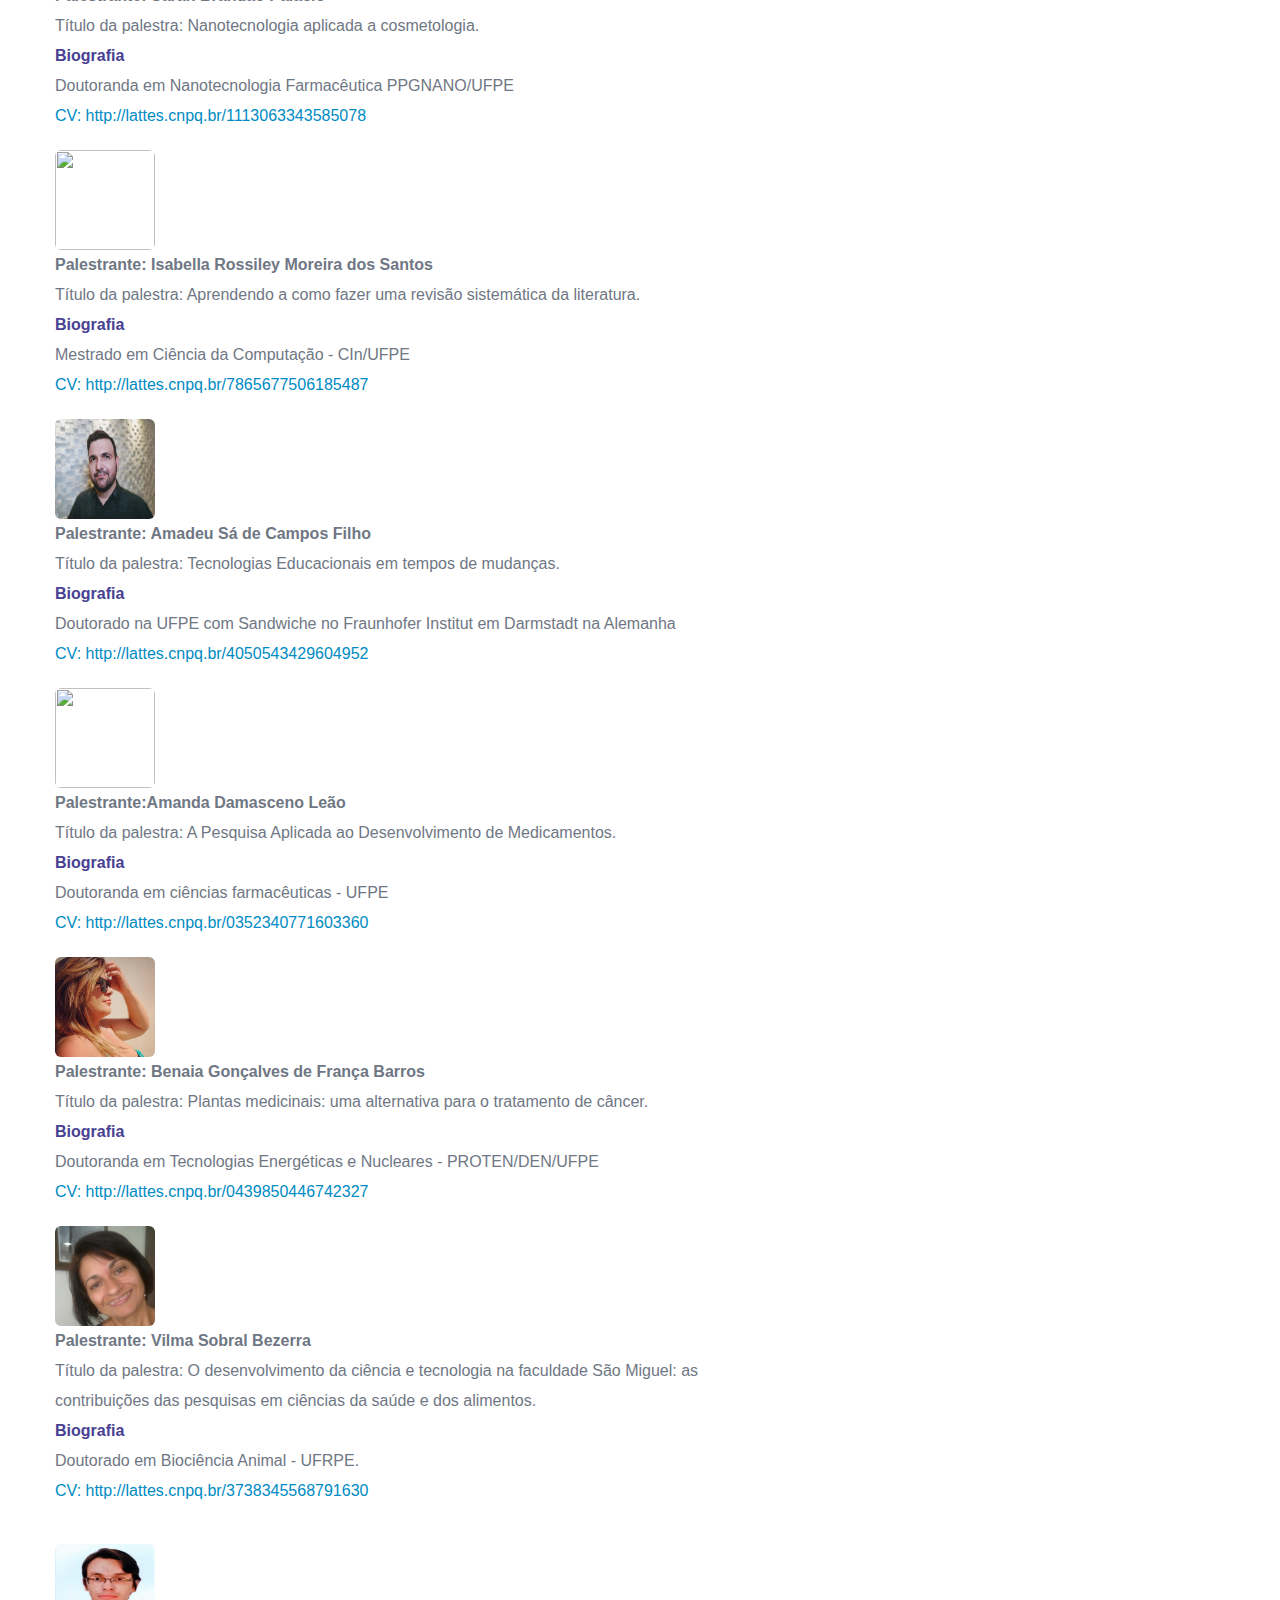
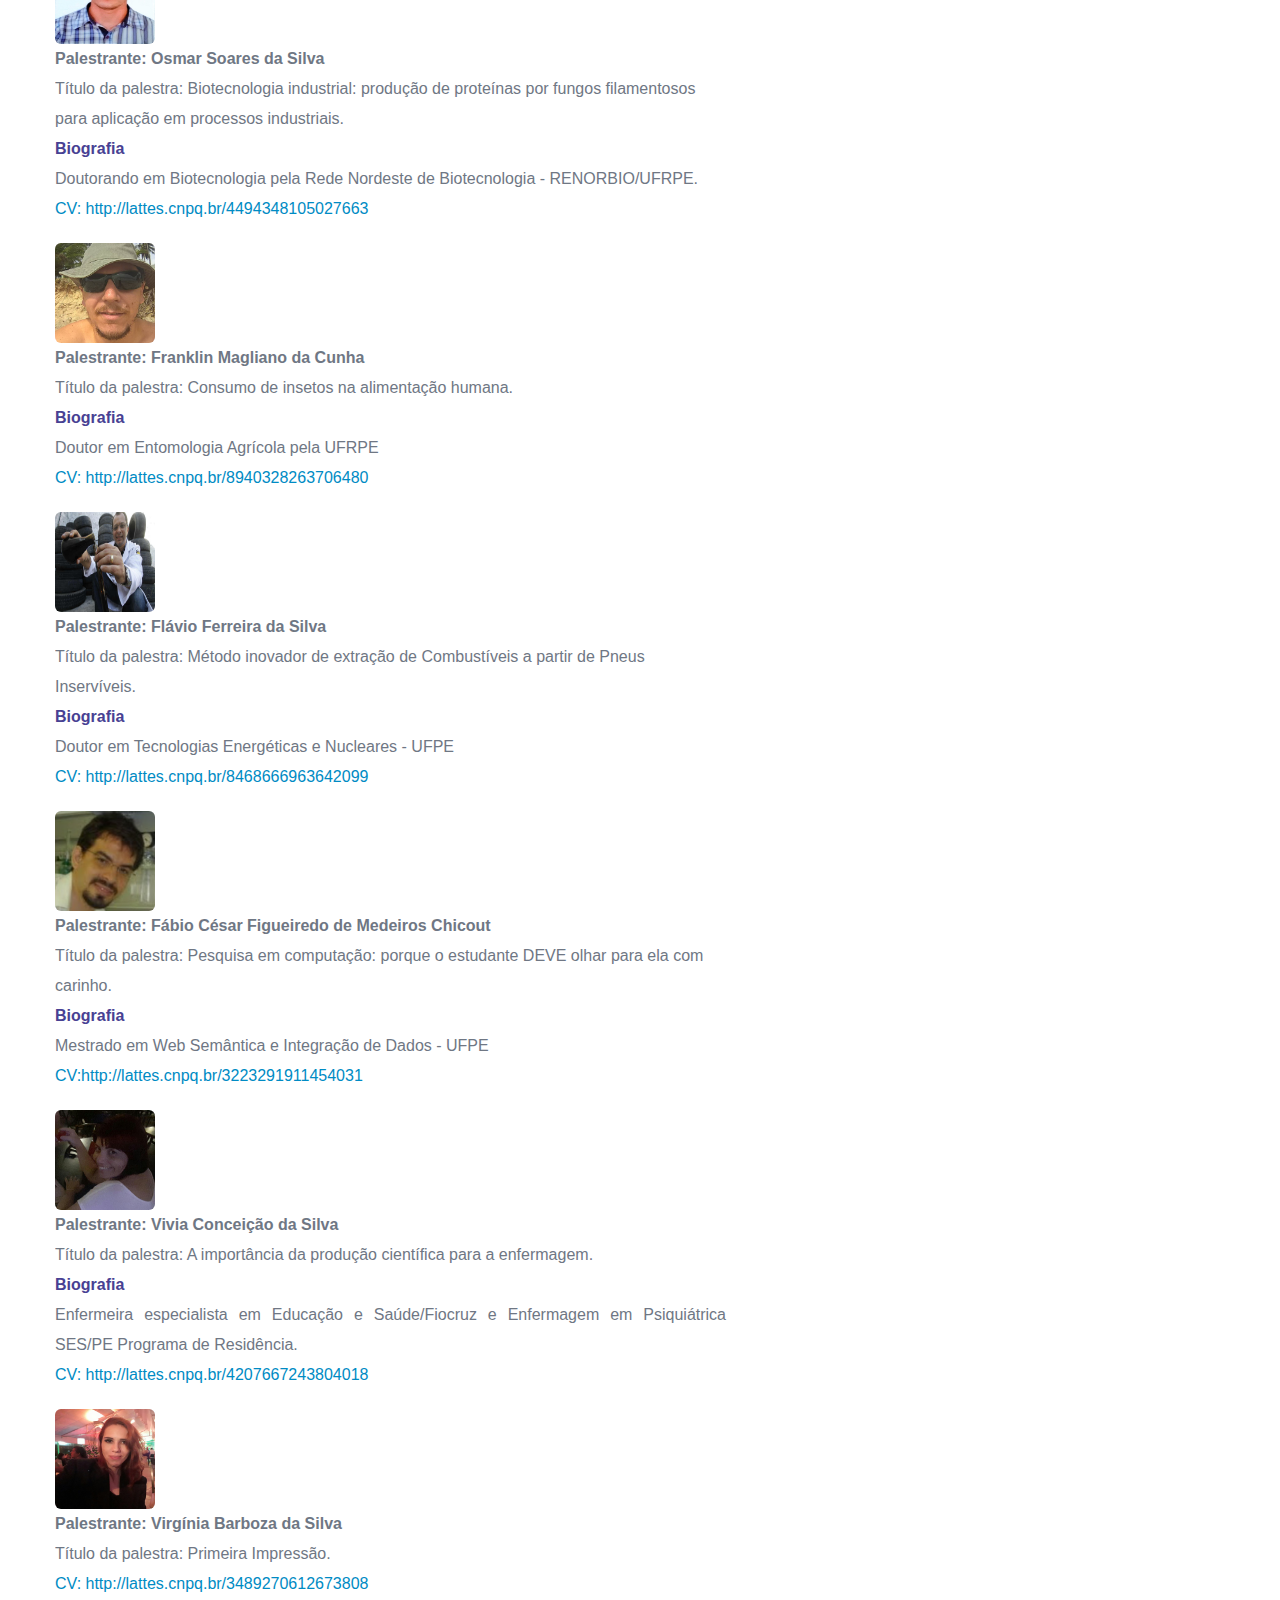
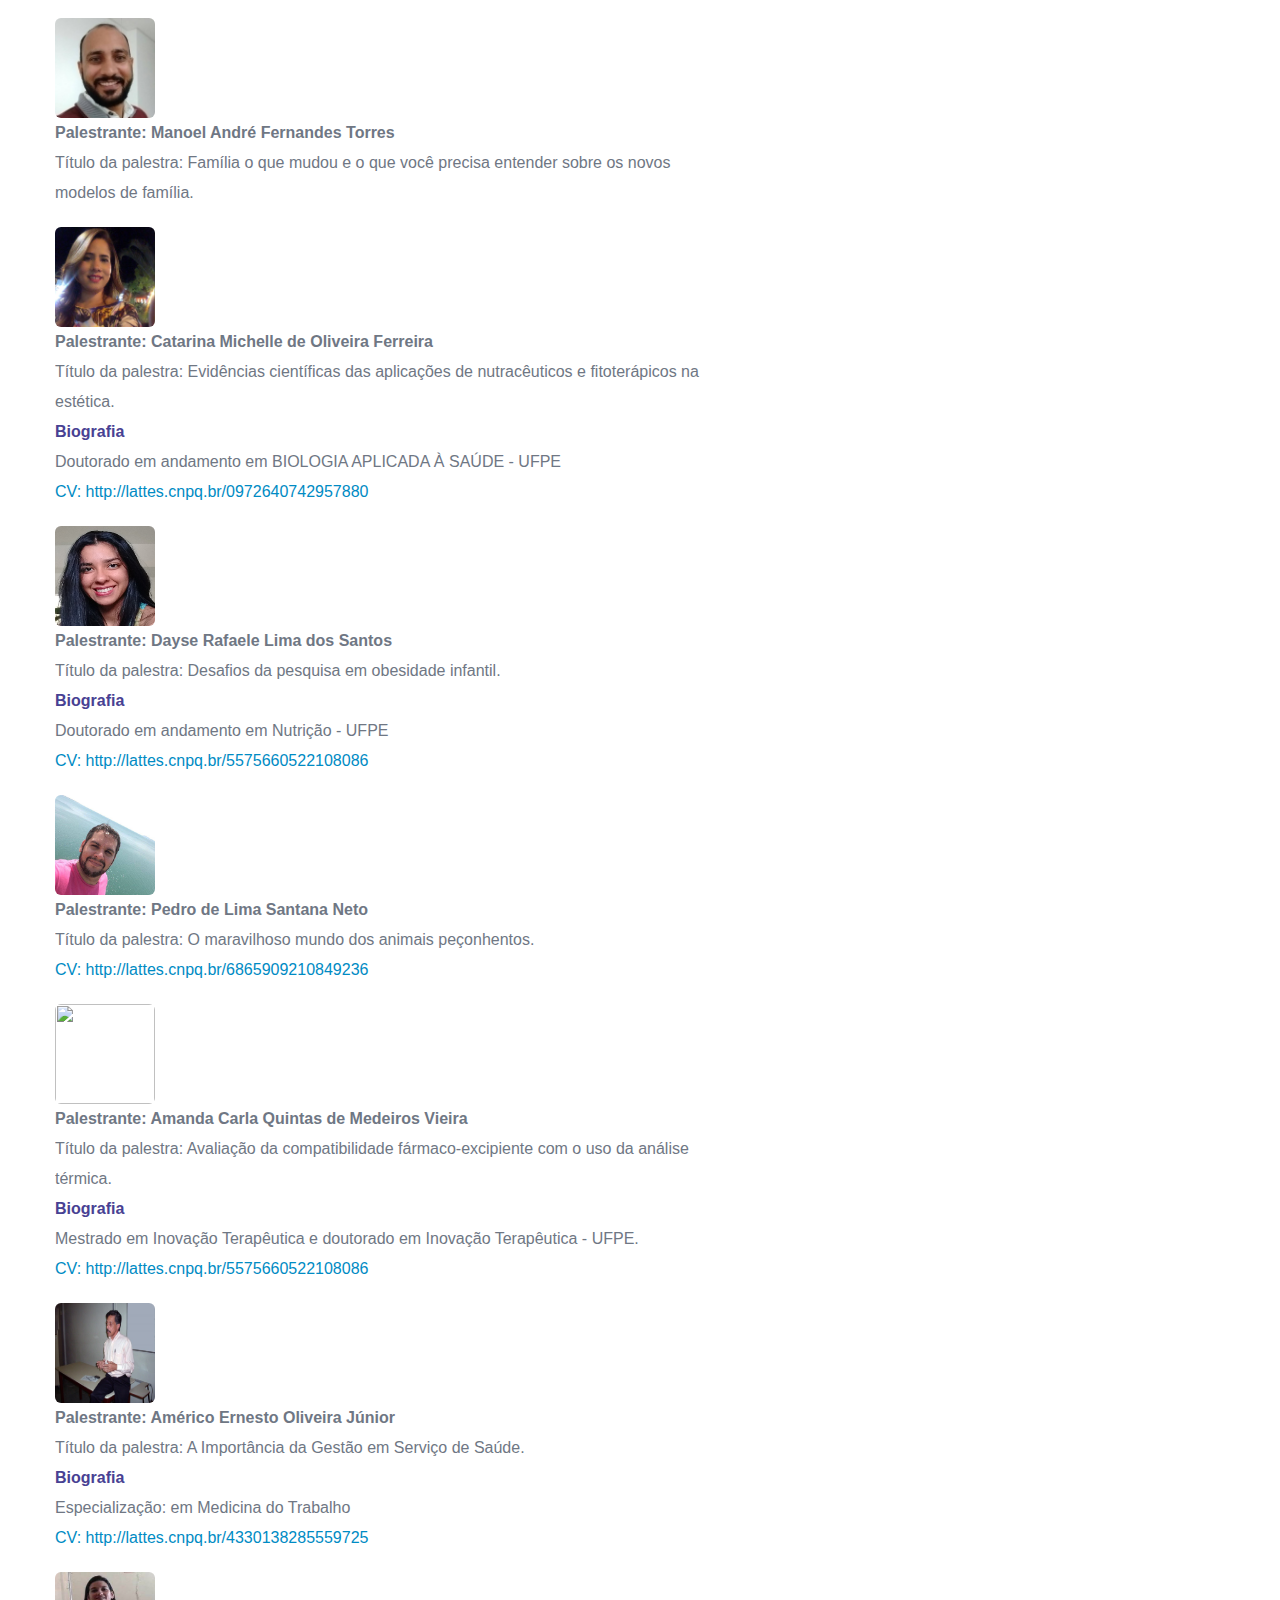
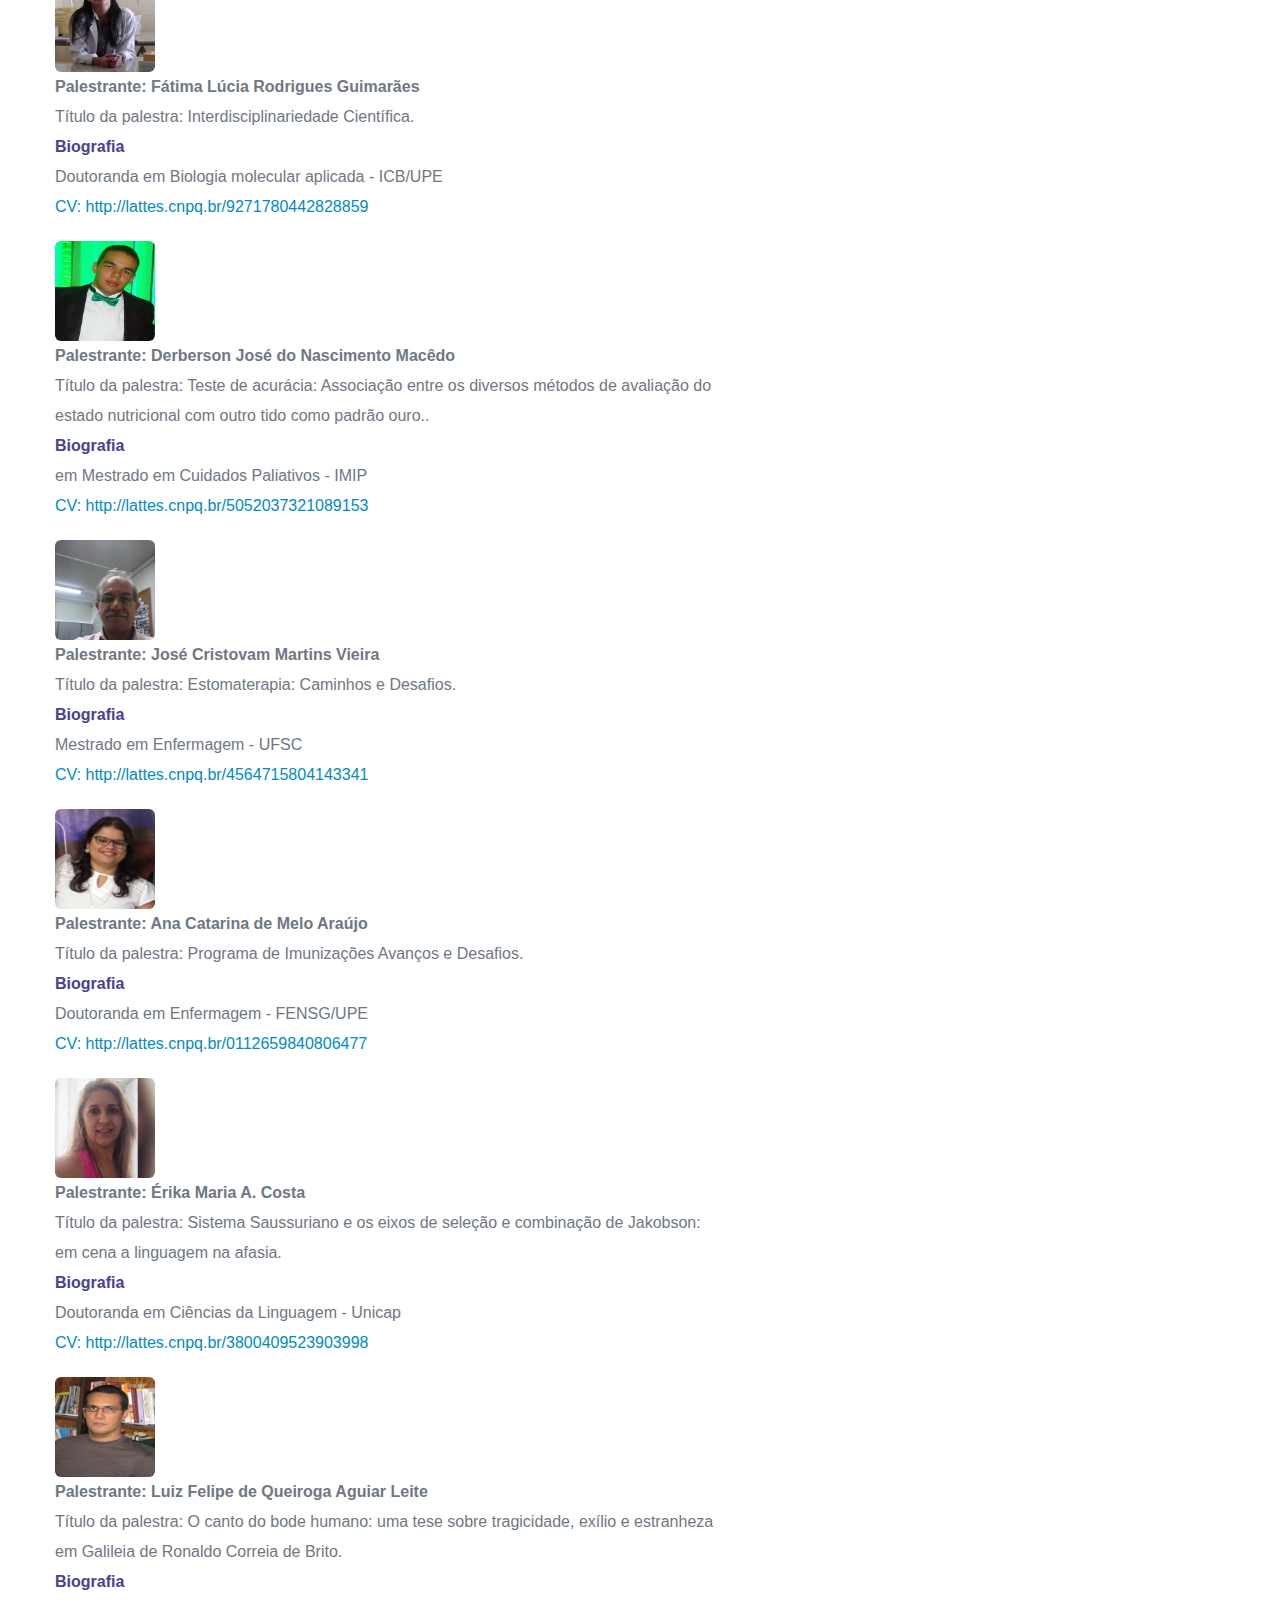
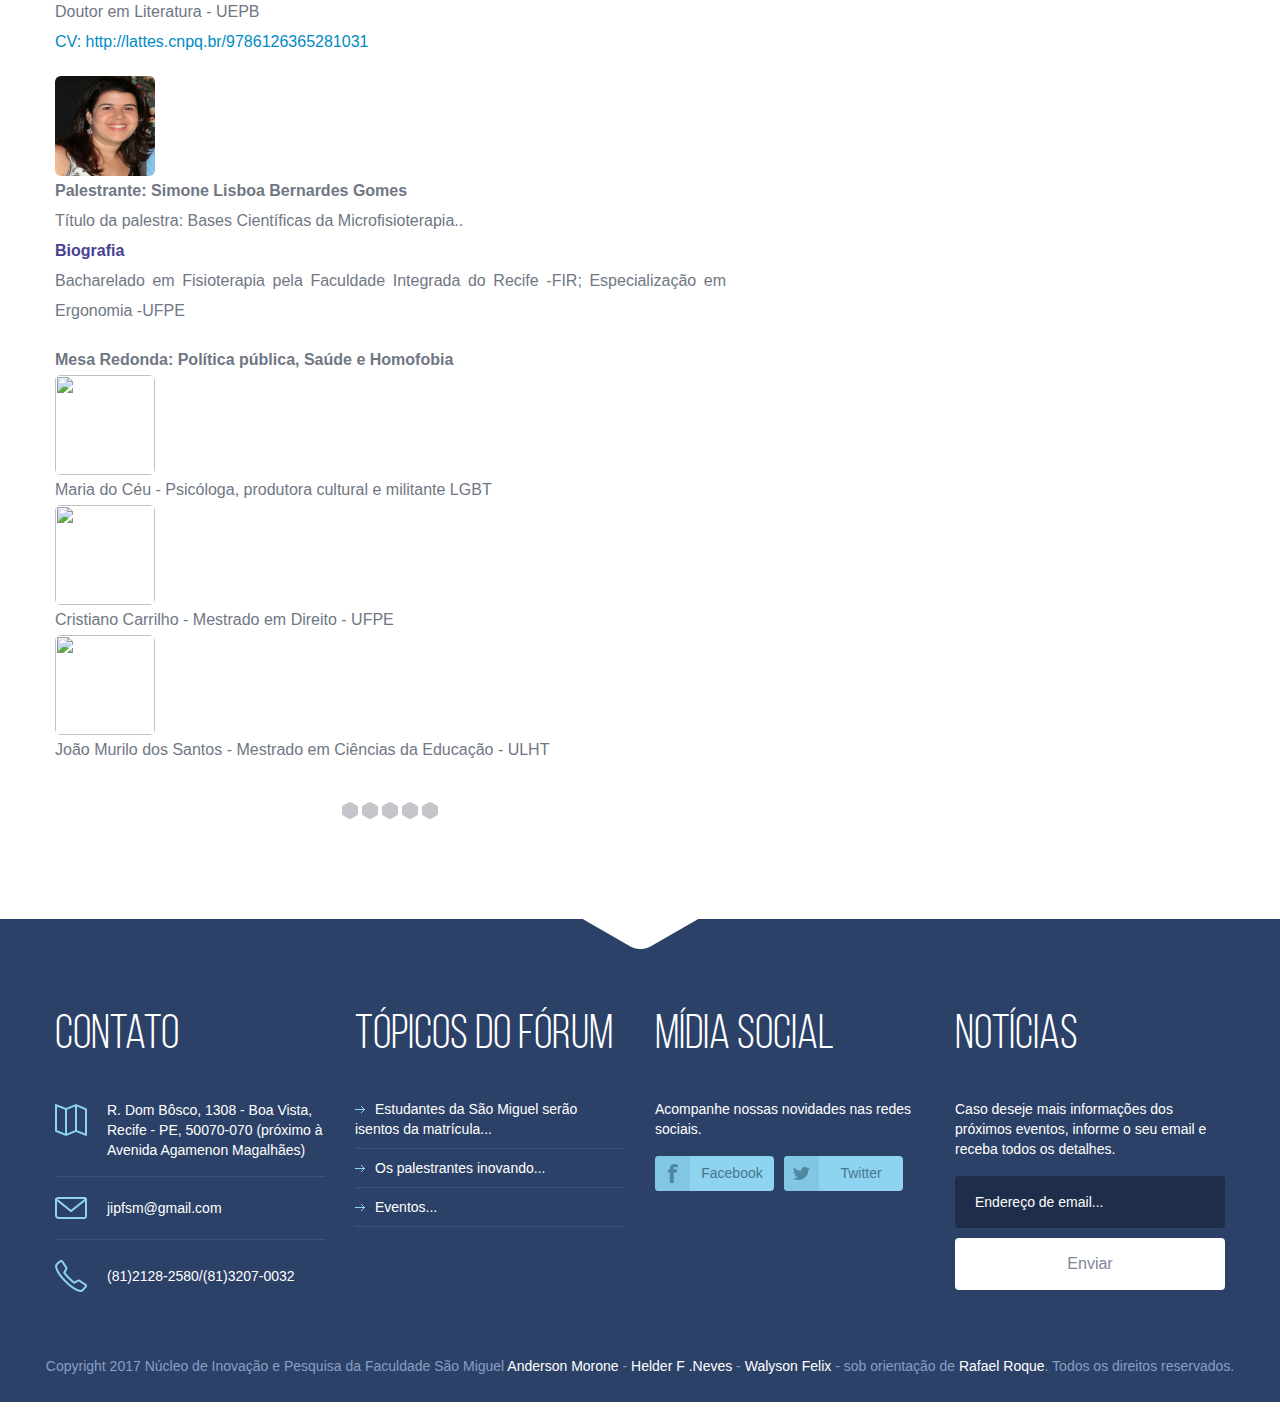
==== commit 74a4a073: "palestras" ====
--- a/gallery.html
+++ b/gallery.html
@@ -56,7 +56,7 @@
 										<p>Título da palestra: Sextorsão e do estupro virtual, novos crimes-breve análise.<br />
 										<!--Dia e horário: 24 de Outubro às 14h--></p>
 										<h5 style="text-align: justify;"><span style="color: #484193;"><strong>Biografia</strong></span></h5>
-										<p style="text-align: justify;"> Especialista em Direito da Internet. Presidente da Comissão de Crimes Cibernéticos da ABCCRIM (Academia Brasileira de Ciências Criminais). Vice-Presidente da Comissão de Direito da Tecnologia e da Informação da OAB/PE.
+										<p style="text-align: justify;"> Especialista em Direito da Internet. Presidente da Comissão de Crimes Cibernéticos da ABCCRIM. Vice-Presidente da Comissão de Direito da Tecnologia e da Informação da OAB/PE.
 										<p style="text-align: justify;"><a href="http://lattes.cnpq.br/8787637274769944">CV: http://lattes.cnpq.br/8787637274769944</a><br />
 										</div>
 									</li>
@@ -71,7 +71,7 @@
 										<p>Título da palestra: Direito a visita íntima nos estabelecimentos penais militares. <br />
 										<!--Dia e horário: 24 de Outubro às 14h--></p>
 										<h5 style="text-align: justify;"><span style="color: #484193;"><strong>Biografia</strong></span></h5>
-										<p style="text-align: justify;">Doutoranda em Direito Penal e Processo Penal
+										<p style="text-align: justify;">Doutoranda em Direito Penal e Processo Penal - Universidad de Buenos Aires
 										<p style="text-align: justify;"><a href="http://lattes.cnpq.br/0480832783273751">CV: http://lattes.cnpq.br/0480832783273751</a><br />
 										</div>
 										</div>
@@ -87,7 +87,7 @@
 											<p>Título da palestra: Produção de filmes, revestimentos e bioplástico para fins biotecnologicos<br/>
 											<!--Dia e horário: 24 de Outubro às 14h--></p>
 											<h5 style="text-align: justify;"><span style="color: #484193;"><strong>Biografia</strong></span></h5>
-											<p style="text-align: justify;"> Pesquisadora do Centro de Tecnologias Estratégicas do Nordeste (CETENE). Doutora pelo Programa de Pós-graduação em Biologia Aplicada à Saúde do Laboratório de Imunopatologia Keizo Asami (LIKA), órgão suplementar da Universidade Federal de Pernambuco (UFPE), atuando nas áreas de Bioquímica e Biotecnologia. Possui mestrado em Ciências Biológicas com ênfase em Biotecnologia pela UFPE e graduação em Biomedicina com habilitação em Análises Clínicas pela primeira turma formada na Faculdade Santa Emília de Rodat, João Pessoa/PB. Tesoureira da primeira gestão do Diretório Acadêmico de Biomedicina da Santa Emília (DABIOSE), 2008/2009. Experiência nas áreas de Análises Clínicas, Bioquímica e Biotecnologia.
+											<p style="text-align: justify;"> Pesquisadora do Centro de Tecnologias Estratégicas do Nordeste (CETENE). Doutora pelo LIKA/UFPE,
 											<p style="text-align: justify;"><a href="http://lattes.cnpq.br/2091307157054280">CV: http://lattes.cnpq.br/2091307157054280</a><br />
 											</div>
 										</li>
@@ -102,7 +102,7 @@
  											<p>Título da palestra: Biomédicos na Pós-Graduação em Engenharia Biomédica: Uma Interface entre Engenharia e Saúde<br/>
  											<!--Dia e horário: 24 de Outubro às 14h--></p>
  											<h5 style="text-align: justify;"><span style="color: #484193;"><strong>Biografia</strong></span></h5>
- 											<p style="text-align: justify;"> Bacharel em Biomedicina, Mestre em Engenharia Biomédica, Doutorando em Inovação Terapêutica
+ 											<p style="text-align: justify;"> Doutorando em Inovação Terapêutica - UFPE
  											<p style="text-align: justify;"><a href="http://lattes.cnpq.br/2091307157054280">CV: http://lattes.cnpq.br/2091307157054280</a><br />
  											</div>
  										</li>
@@ -117,7 +117,7 @@
  											<p>Título da palestra: Inovação e pesquisa em saúde que se tornam Startup.<br/>
  											<!--Dia e horário: 24 de Outubro às 14h--></p>
  											<h5 style="text-align: justify;"><span style="color: #484193;"><strong>Biografia</strong></span></h5>
- 											<p style="text-align: justify;"> Mestre em Engenharia de software
+ 											<p style="text-align: justify;"> Mestre em Engenharia de software - CESAR
  											<p style="text-align: justify;"><a href="http://lattes.cnpq.br/1890374367600312">CV: http://lattes.cnpq.br/1890374367600312</a><br />
  											</div>
  										</li>
@@ -132,7 +132,7 @@
  											<p>Título da palestra: Chatbots, uma nova forma de interação com o computador?<br/>
  											<!--Dia e horário: 24 de Outubro às 14h--></p>
  											<h5 style="text-align: justify;"><span style="color: #484193;"><strong>Biografia</strong></span></h5>
- 											<p style="text-align: justify;"> Possui graduação em Licenciatura em Computação pela Universidade Federal Rural de Pernambuco (2009) e mestrado em Programa de Pós-Graduação em Ciência da Computação pela Universidade Federal de Pernambuco (2017), atuando principalmente nos seguintes temas: Desenvolvimento, Chatbots, Processamento de Linguagem Natural
+ 											<p style="text-align: justify;">Mestre em Ciência da Computação - Cin/UFPE
  											<p style="text-align: justify;"><a href="http://lattes.cnpq.br/6202094439511082">CV: http://lattes.cnpq.br/6202094439511082</a><br />
  											</div>
  										</li>
@@ -147,7 +147,7 @@
  											<p>Título da palestra: A questão da mudança de paradigma na pesquisa científica: uma abordagem a partir do pensamento de Thomas Kunn.<br/>
  											<!--Dia e horário: 24 de Outubro às 14h--></p>
  											<h5 style="text-align: justify;"><span style="color: #484193;"><strong>Biografia</strong></span></h5>
- 											<p style="text-align: justify;"> Doutor em Filosofia pelo Programa de Pós-Graduação em Filosofia UFPB/UFPE/UFRN (2017). Mestre em Filosofia pela Universidade Federal de Pernambuco (2004). Bacharel e Licenciado em FILOSOFIA pela Universidade Federal de Pernambuco (2001). Atualmente é Professor da Universidade Estadual de Alagoas - UNEAL, membro do Núcleo de Estudos Políticos, Estratégicos e Filosóficos - NEPEF, pesquisador dos fenômenos ligados ao pensamento lógico e a aprendizagem da matemática. Coordenador do Curso de Letras e professor da Faculdade São Miguel.
+ 											<p style="text-align: justify;"> Doutor em Filosofia - UFPB/UFPE/UFRN (2017).
  											<p style="text-align: justify;"><a href="http://lattes.cnpq.br/1565091714921452">CV: http://lattes.cnpq.br/1565091714921452</a><br />
  											</div>
  										</li>
@@ -162,7 +162,7 @@
  											<p>Título da palestra: A Pesquisa como Elemento Transformador do Intelecto Humano e Social.<br/>
  											<!--Dia e horário: 24 de Outubro às 14h--></p>
  											<h5 style="text-align: justify;"><span style="color: #484193;"><strong>Biografia</strong></span></h5>
- 											<p style="text-align: justify;"> Doutorando em Ciência da Computação pelo Centro de Informática-UFPE. Mestre em Ciência da Computação pelo Centro de Informática-UFPE. Especialista em Segurança de Redes Computacionais e Graduado em Gestão da Tecnologia da Informação. Tem experiência nas áreas da Ciência da Computação, Gestão da Tecnologia da Informação, Segurança da Informação, Pentest, Redes de Computadores, Desenvolvimento Web, Governança de Tecnologia da Informação, Modelos de Maturidade (COBIT, CMMI), Modelagem de Processos de Negócios, Automação de Processos de Negócio
+ 											<p style="text-align: justify;"> Doutorando em Ciência da Computação - CIn/UFPE.
  											<p style="text-align: justify;"><a href="http://lattes.cnpq.br/3409150377712315">CV: http://lattes.cnpq.br/3409150377712315</a><br />
  											</div>
  										</li>
@@ -177,22 +177,7 @@
  											<p>Título da palestra: Sextorsão e do estupro virtual, novos crimes-breve análise.<br/>
  											<!--Dia e horário: 24 de Outubro às 14h--></p>
  											<h5 style="text-align: justify;"><span style="color: #484193;"><strong>Biografia</strong></span></h5>
- 											<p style="text-align: justify;"> Advogada, sócia de Hissa e Galamba Advogados, docente de Direito Cibernético, Pós-graduada em Comércio Eletrônico e Vice-Presidente da Comissão de Crimes cibernéticos da ABCCRIM - Academia Brasileira de Ciências Criminais.
- 											</div>
- 										</li>
-										<li>
- 											<div class=" col-md-9">
- 												<div class="row">
- 											<div class=" col-md-3">
- 											<img class="alignnone size-medium img-thumbnail  img-responsive" src="images/asdasdas_Palestrante.png" alt="" width="100" height="100">
- 											</div>
- 											<div class=" col-md-9">
- 											<h4><strong>Palestrante: aaaaa</strong></h4>
- 											<p>Título da palestra: aaaaaa.<br/>
- 											<!--Dia e horário: 24 de Outubro às 14h--></p>
- 											<h5 style="text-align: justify;"><span style="color: #484193;"><strong>Biografia</strong></span></h5>
- 											<p style="text-align: justify;"> asadasdas
- 											<p style="text-align: justify;"><a href="http ">CV: http://</a><br />
+ 											<p style="text-align: justify;"> Vice-Presidente da Comissão de Crimes Cibernéticos da ABCCRIM
  											</div>
  										</li>
 										<li>
@@ -206,7 +191,7 @@
  											<p>Título da palestra: Forense digital: a perícia e o perito.<br/>
  											<!--Dia e horário: 24 de Outubro às 14h--></p>
  											<h5 style="text-align: justify;"><span style="color: #484193;"><strong>Biografia</strong></span></h5>
- 											<p style="text-align: justify;"> Mestrando em ciência da computação no Cento de Informática da Universidade Federal de Pernambuco - CIn/UFPE, especialista em segurança de redes de computadores e graduado em redes de computadores
+ 											<p style="text-align: justify;"> Mestrando em ciência da computação - CIn/UFPE
  											<p style="text-align: justify;"><a href="http://lattes.cnpq.br/8657050736386051">CV: http://lattes.cnpq.br/8657050736386051</a><br />
  											</div>
  										</li>
@@ -221,7 +206,7 @@
  											<p>Título da palestra: Nanotecnologia aplicada a cosmetologia.<br/>
  											<!--Dia e horário: 24 de Outubro às 14h--></p>
  											<h5 style="text-align: justify;"><span style="color: #484193;"><strong>Biografia</strong></span></h5>
- 											<p style="text-align: justify;"> Graduada em Farmácia pela Universidade Federal de Pernambuco com habilitação em Farmácia Industrial (2010.1) . Mestre em Ciências Farmacêuticas- UFPE (2013) na área de produção e controle de medicamentos, atualmente doutoranda pelo Programa em rede de Pós-graduação em Nanotecnologia Farmacêutica (PPGNANO). Atua na área de nanotecnologia farmacêutica, com ênfase no desenvolvimento de formas farmacêuticas semi-sólidas, utilizando lipossomas e biopolímero da cana-de-açúcar e formas farmacêuticas injetáveis para o câncer, utilizando nanopartículas
+ 											<p style="text-align: justify;"> Doutoranda em Nanotecnologia Farmacêutica PPGNANO/UFPE
  											<p style="text-align: justify;"><a href="http://lattes.cnpq.br/1113063343585078">CV: http://lattes.cnpq.br/1113063343585078</a><br />
  											</div>
  										</li>
@@ -236,7 +221,7 @@
  											<p>Título da palestra: Aprendendo a como fazer uma revisão sistemática da literatura.<br/>
  											<!--Dia e horário: 24 de Outubro às 14h--></p>
  											<h5 style="text-align: justify;"><span style="color: #484193;"><strong>Biografia</strong></span></h5>
- 											<p style="text-align: justify;"> Mestrado em Ciência da computação
+ 											<p style="text-align: justify;"> Mestrado em Ciência da Computação - CIn/UFPE
  											<p style="text-align: justify;"><a href="http://lattes.cnpq.br/7865677506185487">CV: http://lattes.cnpq.br/7865677506185487</a><br />
  											</div>
  										</li>
@@ -244,17 +229,16 @@
  											<div class=" col-md-9">
  												<div class="row">
  											<div class=" col-md-3">
- 											<img class="alignnone size-medium img-thumbnail  img-responsive" src="images/Amadeu_Palestrante.jpg" alt="" width="100" height="100">
+ 											<img class="alignnone size-medium img-thumbnail  img-responsive" src="images/Amadeu_Palestrante.png" alt="" width="100" height="100">
  											</div>
  											<div class=" col-md-9">
  											<h4><strong>Palestrante: Amadeu Sá de Campos Filho</strong></h4>
  											<p>Título da palestra: Tecnologias Educacionais em tempos de mudanças.<br/>
  											<!--Dia e horário: 24 de Outubro às 14h--></p>
  											<h5 style="text-align: justify;"><span style="color: #484193;"><strong>Biografia</strong></span></h5>
- 											<p style="text-align: justify;"> Possui graduação em Engenharia Civil pela Universidade Federal de Pernambuco (1998) e mestrado em Engenharia Civil pela Escola Politécnica da Universidade de São Paulo (2004). Fez Doutorado Sandwiche no Fraunhofer Institut em Darmstadt na Alemanha
+ 											<p style="text-align: justify;"> Doutorado na UFPE com Sandwiche no Fraunhofer Institut em Darmstadt na Alemanha
  											<p style="text-align: justify;"><a href="http://lattes.cnpq.br/4050543429604952">CV: http://lattes.cnpq.br/4050543429604952</a><br />
  											</div>
- 										</li>
 										<li>
  											<div class=" col-md-9">
  												<div class="row">
@@ -262,11 +246,11 @@
  											<img class="alignnone size-medium img-thumbnail  img-responsive" src="images/Amanda_Palestrante.jpg" alt="" width="100" height="100">
  											</div>
  											<div class=" col-md-9">
- 											<h4><strong>Palestrante: Amanda Damasceno Leão</strong></h4>
+ 											<h4><strong>Palestrante:Amanda Damasceno Leão</strong></h4>
  											<p>Título da palestra: A Pesquisa Aplicada ao Desenvolvimento de Medicamentos.<br/>
  											<!--Dia e horário: 24 de Outubro às 14h--></p>
  											<h5 style="text-align: justify;"><span style="color: #484193;"><strong>Biografia</strong></span></h5>
- 											<p style="text-align: justify;"> Doutoranda em ciências farmacêuticas pela Universidade Federal de Pernambuco (UFPE) na área de produção e controle de qualidade de fármacos e medicamentos, mestre em ciências farmacêuticas pela Universidade Federal de Pernambuco (2016) com período de treinamento em síntese de Hidróxidos Duplos Lamelares no Instituto de Química da Universidade de São Paulo (IQ-USP), farmacêutica generalista pela Universidade Federal da Paraíba (2014), possui especialização em Vigilância Sanitária e Saúde Pública pelo Instituto de Ciência Tecnologia e Qualidade (ICTq- 2016).
+ 											<p style="text-align: justify;"> Doutoranda em ciências farmacêuticas - UFPE
  											<p style="text-align: justify;"><a href="http://lattes.cnpq.br/0352340771603360">CV: http://lattes.cnpq.br/0352340771603360</a><br />
  											</div>
  										</li>
@@ -281,7 +265,7 @@
  											<p>Título da palestra: Plantas medicinais: uma alternativa para o tratamento de câncer.<br/>
  											<!--Dia e horário: 24 de Outubro às 14h--></p>
  											<h5 style="text-align: justify;"><span style="color: #484193;"><strong>Biografia</strong></span></h5>
- 											<p style="text-align: justify;"> Atualmente é doutoranda do Programa de Pós-graduação em Tecnologias Energéticas e Nucleares - PROTEN - DEN - UFPE, na área de concentração, Aplicações de radioisótopos na indústria e na medicina, na linha de pesquisa, Aplicações das radiações em medicina nuclear, radioterapia e radiodiagnóstico
+ 											<p style="text-align: justify;"> Doutoranda em Tecnologias Energéticas e Nucleares - PROTEN/DEN/UFPE
  											<p style="text-align: justify;"><a href="http://lattes.cnpq.br/0439850446742327 ">CV: http://lattes.cnpq.br/0439850446742327</a><br />
  											</div>
  										</li>
@@ -297,7 +281,7 @@
 	 											<p>Título da palestra: O desenvolvimento da ciência e tecnologia na faculdade São Miguel: as contribuições das pesquisas em ciências da saúde e dos alimentos.<br/>
 	 											<!--Dia e horário: 24 de Outubro às 14h--></p>
 	 											<h5 style="text-align: justify;"><span style="color: #484193;"><strong>Biografia</strong></span></h5>
-	 											<p style="text-align: justify;"> Possui graduação em Licenciatura Plena em Química pela Universidade Federal Rural de Pernambuco (1996), mestrado em Bioquímica e Fisiologia pela Universidade Federal de Pernambuco (1999) e doutorado em Biociência Animal pela Universidade Federal Rural de Pernambuco (2011).
+	 											<p style="text-align: justify;"> Doutorado em Biociência Animal - UFRPE.
 	 											<p style="text-align: justify;"><a href="http://lattes.cnpq.br/3738345568791630">CV: http://lattes.cnpq.br/3738345568791630</a><br />
 	 											</div>
 	 										</li>
@@ -313,7 +297,7 @@
 		 											<p>Título da palestra: Biotecnologia industrial: produção de proteínas por fungos filamentosos para aplicação em processos industriais.<br/>
 		 											<!--Dia e horário: 24 de Outubro às 14h--></p>
 		 											<h5 style="text-align: justify;"><span style="color: #484193;"><strong>Biografia</strong></span></h5>
-		 											<p style="text-align: justify;"> Graduado e Especialista em Ciências Biológicas pela Universidade de Pernambuco (UPE). Mestre em Biociência Animal pela Universidade Federal Rural de Pernambuco (UFRPE). Doutorando em Biotecnologia pela Rede Nordeste de Biotecnologia - RENORBIO. Desenvolve pesquisas na Central de Laboratórios de Garanhuns (CENLAG) - UFRPE/UAG e no Laboratório de Tecnologia de Bioativos (LABTECBIO) - UFRPE
+		 											<p style="text-align: justify;"> Doutorando em Biotecnologia pela Rede Nordeste de Biotecnologia - RENORBIO/UFRPE.
 		 											<p style="text-align: justify;"><a href="http://lattes.cnpq.br/4494348105027663">CV: http://lattes.cnpq.br/4494348105027663</a><br />
 		 											</div>
 		 										</li>
@@ -328,7 +312,7 @@
 														<p>Título da palestra: Consumo de insetos na alimentação humana.<br/>
 														<!--Dia e horário: 24 de Outubro às 14h--></p>
 														<h5 style="text-align: justify;"><span style="color: #484193;"><strong>Biografia</strong></span></h5>
-														<p style="text-align: justify;"> Licenciatura Plena em Ciências Biológicas, mestre e doutor em Entomologia Agrícola pela UFRPE. Trabalho com morfologia e fisiologia de insetos com ênfase em sistema digestório, imunológico e reprodução.
+														<p style="text-align: justify;"> Doutor em Entomologia Agrícola pela UFRPE
 														<p style="text-align: justify;"><a href="http://lattes.cnpq.br/8940328263706480">CV: http://lattes.cnpq.br/8940328263706480</a><br />
 														</div>
 													</li>
@@ -343,7 +327,7 @@
 														<p>Título da palestra: Método inovador de extração de Combustíveis a partir de Pneus Inservíveis.<br/>
 														<!--Dia e horário: 24 de Outubro às 14h--></p>
 														<h5 style="text-align: justify;"><span style="color: #484193;"><strong>Biografia</strong></span></h5>
-														<p style="text-align: justify;"> Doutor em Tecnologias Energéticas e Nucleares pela Universidade Federal de Pernambuco (UFPE) cuja Tese Intitulada "Dosimetria Ambiental de uma Área Uranífera do Município de São José de Espinharas - PB" na Área de Concentração de Dosimetria e Instrumentação Nuclear (CNPq - 2014); Mestre em Tecnologias Energéticas e Nucleares pela Universidade Federal de Pernambuco cuja Dissertação Intitulada "Blendas de PVC/PS.
+														<p style="text-align: justify;"> Doutor em Tecnologias Energéticas e Nucleares - UFPE
 														<p style="text-align: justify;"><a href="http://lattes.cnpq.br/8468666963642099 ">CV: http://lattes.cnpq.br/8468666963642099</a><br />
 														</div>
 													</li>
@@ -358,7 +342,7 @@
 														<p>Título da palestra: Pesquisa em computação: porque o estudante DEVE olhar para ela com carinho.<br/>
 														<!--Dia e horário: 24 de Outubro às 14h--></p>
 														<h5 style="text-align: justify;"><span style="color: #484193;"><strong>Biografia</strong></span></h5>
-														<p style="text-align: justify;"> Possui Mestrado em Web Semântica e Integração de Dados pela UFPE-Universidade Federal de Pernambuco (2011) e graduação Tecnológica em Análise e Desenvolvimento de Sistemas pelo IFET-Instituto Federal de Educação Tecnológica de Pernambuco (2007).
+														<p style="text-align: justify;"> Mestrado em Web Semântica e Integração de Dados - UFPE
 														<p style="text-align: justify;"><a href="http://lattes.cnpq.br/3223291911454031">CV:http://lattes.cnpq.br/3223291911454031</a><br />
 														</div>
 													</li>
@@ -373,7 +357,7 @@
 														<p>Título da palestra: A importância da produção científica para a enfermagem.<br/>
 														<!--Dia e horário: 24 de Outubro às 14h--></p>
 														<h5 style="text-align: justify;"><span style="color: #484193;"><strong>Biografia</strong></span></h5>
-														<p style="text-align: justify;"> Enfermeira especialista em Educação e Saúde / Fiocruz e Enfermagem em Psiquiátrica SES/PE Programa de Residência. Docente faculdade São Miguel e Grupo CEFAPP. Assistencial no Hospital Ulisses Pernambucano.
+														<p style="text-align: justify;"> Enfermeira especialista em Educação e Saúde/Fiocruz e Enfermagem em Psiquiátrica SES/PE Programa de Residência.
 														<p style="text-align: justify;"><a href="http://lattes.cnpq.br/4207667243804018">CV: http://lattes.cnpq.br/4207667243804018</a><br />
 														</div>
 													</li>
@@ -398,7 +382,7 @@
 														</div>
 														<div class=" col-md-9">
 														<h4><strong>Palestrante: Manoel André Fernandes Torres</strong></h4>
-														<p>Título da palestra: Família o que mudou e o que vc precisa entender sobre os novos modelos de família.<br/>
+														<p>Título da palestra: Família o que mudou e o que você precisa entender sobre os novos modelos de família.<br/>
 														<!--Dia e horário: 24 de Outubro às 14h--></p>
 														</div>
 													</li>
@@ -411,7 +395,9 @@
 														<div class=" col-md-9">
 														<h4><strong>Palestrante: Catarina Michelle de Oliveira Ferreira</strong></h4>
 														<p>Título da palestra: Evidências científicas das aplicações de nutracêuticos e fitoterápicos na estética.<br/>
-														<!--Dia e horário: 24 de Outubro às 14h--></p>
+															<!--Dia e horário: 24 de Outubro às 14h--></p>
+															<h5 style="text-align: justify;"><span style="color: #484193;"><strong>Biografia</strong></span></h5>
+															<p style="text-align: justify;"> Doutorado em andamento em BIOLOGIA APLICADA À SAÚDE - UFPE
 														<p style="text-align: justify;"><a href="http://lattes.cnpq.br/0972640742957880">CV: http://lattes.cnpq.br/0972640742957880</a><br />
 														</div>
 													</li>
@@ -424,9 +410,11 @@
 														<div class=" col-md-9">
 														<h4><strong>Palestrante: Dayse Rafaele Lima dos Santos</strong></h4>
 														<p>Título da palestra: Desafios da pesquisa em obesidade infantil.<br/>
-														<!--Dia e horário: 24 de Outubro às 14h--></p>
-														<p style="text-align: justify;"><a href="http://lattes.cnpq.br/7745107558067808 ">CV: http://lattes.cnpq.br/7745107558067808</a><br />
-														</div>
+															<!--Dia e horário: 24 de Outubro às 14h--></p>
+															<h5 style="text-align: justify;"><span style="color: #484193;"><strong>Biografia</strong></span></h5>
+															<p style="text-align: justify;"> Doutorado em andamento em Nutrição - UFPE
+															<p style="text-align: justify;"><a href="http://lattes.cnpq.br/5575660522108086">CV: http://lattes.cnpq.br/5575660522108086</a><br />
+															</div>
 													</li>
 													<li>
 														<div class=" col-md-9">
@@ -445,14 +433,14 @@
 														<div class=" col-md-9">
 															<div class="row">
 														<div class=" col-md-3">
-														<img class="alignnone size-medium img-thumbnail  img-responsive" src="images/O.png" alt="" width="100" height="100">
+														<img class="alignnone size-medium img-thumbnail  img-responsive" src="images/Amanda_Palestrante.png" alt="" width="100" height="100">
 														</div>
 														<div class=" col-md-9">
 														<h4><strong>Palestrante: Amanda Carla Quintas de Medeiros Vieira</strong></h4>
 														<p>Título da palestra: Avaliação da compatibilidade fármaco-excipiente com o uso da análise térmica.<br/>
 														<!--Dia e horário: 24 de Outubro às 14h--></p>
 														<h5 style="text-align: justify;"><span style="color: #484193;"><strong>Biografia</strong></span></h5>
-														<p style="text-align: justify;"> mestrado em Inovação Terapêutica e doutorado em Inovação Terapêutica pela UFPE.
+														<p style="text-align: justify;"> Mestrado em Inovação Terapêutica e doutorado em Inovação Terapêutica - UFPE.
 														<p style="text-align: justify;"><a href="http://lattes.cnpq.br/5575660522108086">CV: http://lattes.cnpq.br/5575660522108086</a><br />
 														</div>
 													</li>
@@ -482,7 +470,7 @@
 														<p>Título da palestra: Interdisciplinariedade Científica.<br/>
 														<!--Dia e horário: 24 de Outubro às 14h--></p>
 														<h5 style="text-align: justify;"><span style="color: #484193;"><strong>Biografia</strong></span></h5>
-														<p style="text-align: justify;"> Doutoranda em Biologia molecular aplicada (ICB-UPE)
+														<p style="text-align: justify;"> Doutoranda em Biologia molecular aplicada - ICB/UPE
 														<p style="text-align: justify;"><a href="http://lattes.cnpq.br/9271780442828859">CV: http://lattes.cnpq.br/9271780442828859</a><br />
 														</div>
 													</li>
@@ -497,7 +485,7 @@
 														<p>Título da palestra: Teste de acurácia: Associação entre os diversos métodos de avaliação do estado nutricional com outro tido como padrão ouro..<br/>
 														<!--Dia e horário: 24 de Outubro às 14h--></p>
 														<h5 style="text-align: justify;"><span style="color: #484193;"><strong>Biografia</strong></span></h5>
-														<p style="text-align: justify;"> em Mestrado em cuidados paliativos pelo IMIP
+														<p style="text-align: justify;"> em Mestrado em Cuidados Paliativos - IMIP
 														<p style="text-align: justify;"><a href="http://lattes.cnpq.br/5052037321089153">CV: http://lattes.cnpq.br/5052037321089153</a><br />
 														</div>
 													</li>
@@ -512,7 +500,7 @@
 														<p>Título da palestra: Estomaterapia: Caminhos e Desafios.<br/>
 														<!--Dia e horário: 24 de Outubro às 14h--></p>
 														<h5 style="text-align: justify;"><span style="color: #484193;"><strong>Biografia</strong></span></h5>
-														<p style="text-align: justify;"> Mestrado em Enfermagem pela UFSC
+														<p style="text-align: justify;"> Mestrado em Enfermagem - UFSC
 														<p style="text-align: justify;"><a href="http://lattes.cnpq.br/4564715804143341 ">CV: http://lattes.cnpq.br/4564715804143341</a><br />
 														</div>
 													</li>
@@ -527,7 +515,7 @@
 														<p>Título da palestra: Programa de Imunizações Avanços e Desafios.<br/>
 														<!--Dia e horário: 24 de Outubro às 14h--></p>
 														<h5 style="text-align: justify;"><span style="color: #484193;"><strong>Biografia</strong></span></h5>
-														<p style="text-align: justify;"> Doutoranda em Enfermagem pela FENSG/UPE
+														<p style="text-align: justify;"> Doutoranda em Enfermagem - FENSG/UPE
 														<p style="text-align: justify;"><a href="http://lattes.cnpq.br/0112659840806477">CV: http://lattes.cnpq.br/0112659840806477</a><br />
 														</div>
 													</li>
@@ -542,7 +530,7 @@
 														<p>Título da palestra: Sistema Saussuriano e os eixos de seleção e combinação de Jakobson: em cena a linguagem na afasia.<br/>
 														<!--Dia e horário: 24 de Outubro às 14h--></p>
 														<h5 style="text-align: justify;"><span style="color: #484193;"><strong>Biografia</strong></span></h5>
-														<p style="text-align: justify;"> Doutoranda em Ciências da Linguagem pela Unicap
+														<p style="text-align: justify;"> Doutoranda em Ciências da Linguagem - Unicap
 														<p style="text-align: justify;"><a href="http://lattes.cnpq.br/3800409523903998">CV: http://lattes.cnpq.br/3800409523903998</a><br />
 														</div>
 													</li>
@@ -557,7 +545,7 @@
 														<p>Título da palestra: O canto do bode humano: uma tese sobre tragicidade, exílio e estranheza em Galileia de Ronaldo Correia de Brito.<br/>
 														<!--Dia e horário: 24 de Outubro às 14h--></p>
 														<h5 style="text-align: justify;"><span style="color: #484193;"><strong>Biografia</strong></span></h5>
-														<p style="text-align: justify;"> Doutor em Literatura - Universidade Estadual da Paraíba
+														<p style="text-align: justify;"> Doutor em Literatura - UEPB
 														<p style="text-align: justify;"><a href="http://lattes.cnpq.br/9786126365281031">CV: http://lattes.cnpq.br/9786126365281031</a><br/>
 														</div>
 													</li>
@@ -573,11 +561,31 @@
 														<!--Dia e horário: 24 de Outubro às 14h--></p>
 														<h5 style="text-align: justify;"><span style="color: #484193;"><strong>Biografia</strong></span></h5>
 														<p style="text-align: justify;"> Bacharelado em Fisioterapia pela Faculdade Integrada do Recife -FIR; Especialização em Ergonomia -UFPE
+														</div>
+													</li>
+													<li>
+														<div class=" col-md-9">
+														<h4><strong>Mesa Redonda: Política pública, Saúde e Homofobia</strong></h4>
+															<div class="row">
+														<div class=" col-md-3">
+														<img class="alignnone size-medium img-thumbnail  img-responsive" src="images/Maria_Palestrante.png" alt="" width="100" height="100">
+														</div>
+														<div class=" col-md-9">
+														<p>Maria do Céu - Psicóloga, produtora cultural e militante LGBT<br/>
+															<img class="alignnone size-medium img-thumbnail  img-responsive" src="images/Cristiano_Palestrante.png" alt="" width="100" height="100">
+															</div>
+															<div class=" col-md-9">
+															<p>Cristiano Carrilho - Mestrado em Direito - UFPE<br/>
+																<img class="alignnone size-medium img-thumbnail  img-responsive" src="images/João_Palestrante.png" alt="" width="100" height="100">
+																</div>
+																<div class=" col-md-9">
+																<p>João Murilo dos Santos - Mestrado em Ciências da Educação - ULHT<br/>
 														</div>
 													</li>
 								</ul>
 							</div>
 						</li>
+					</li>
 						<li>
 							<div class="slide">
 								<ul>
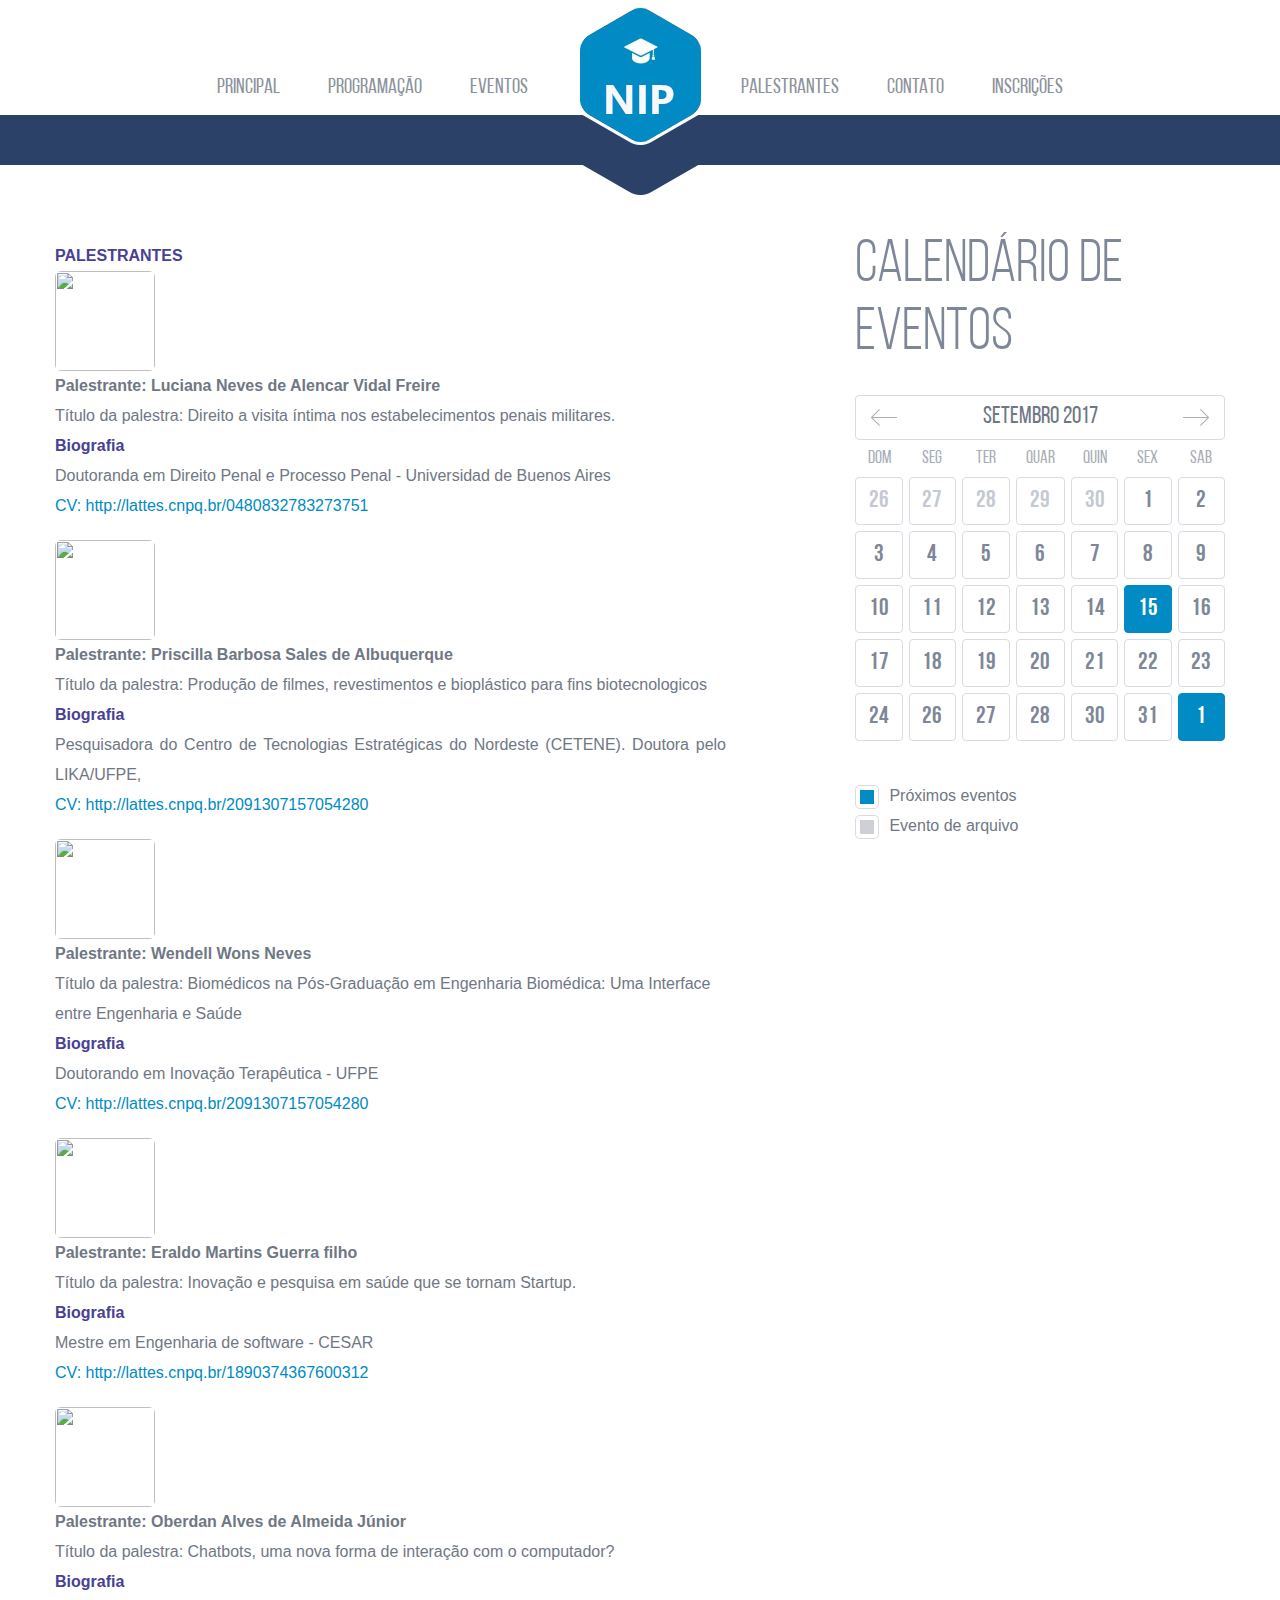
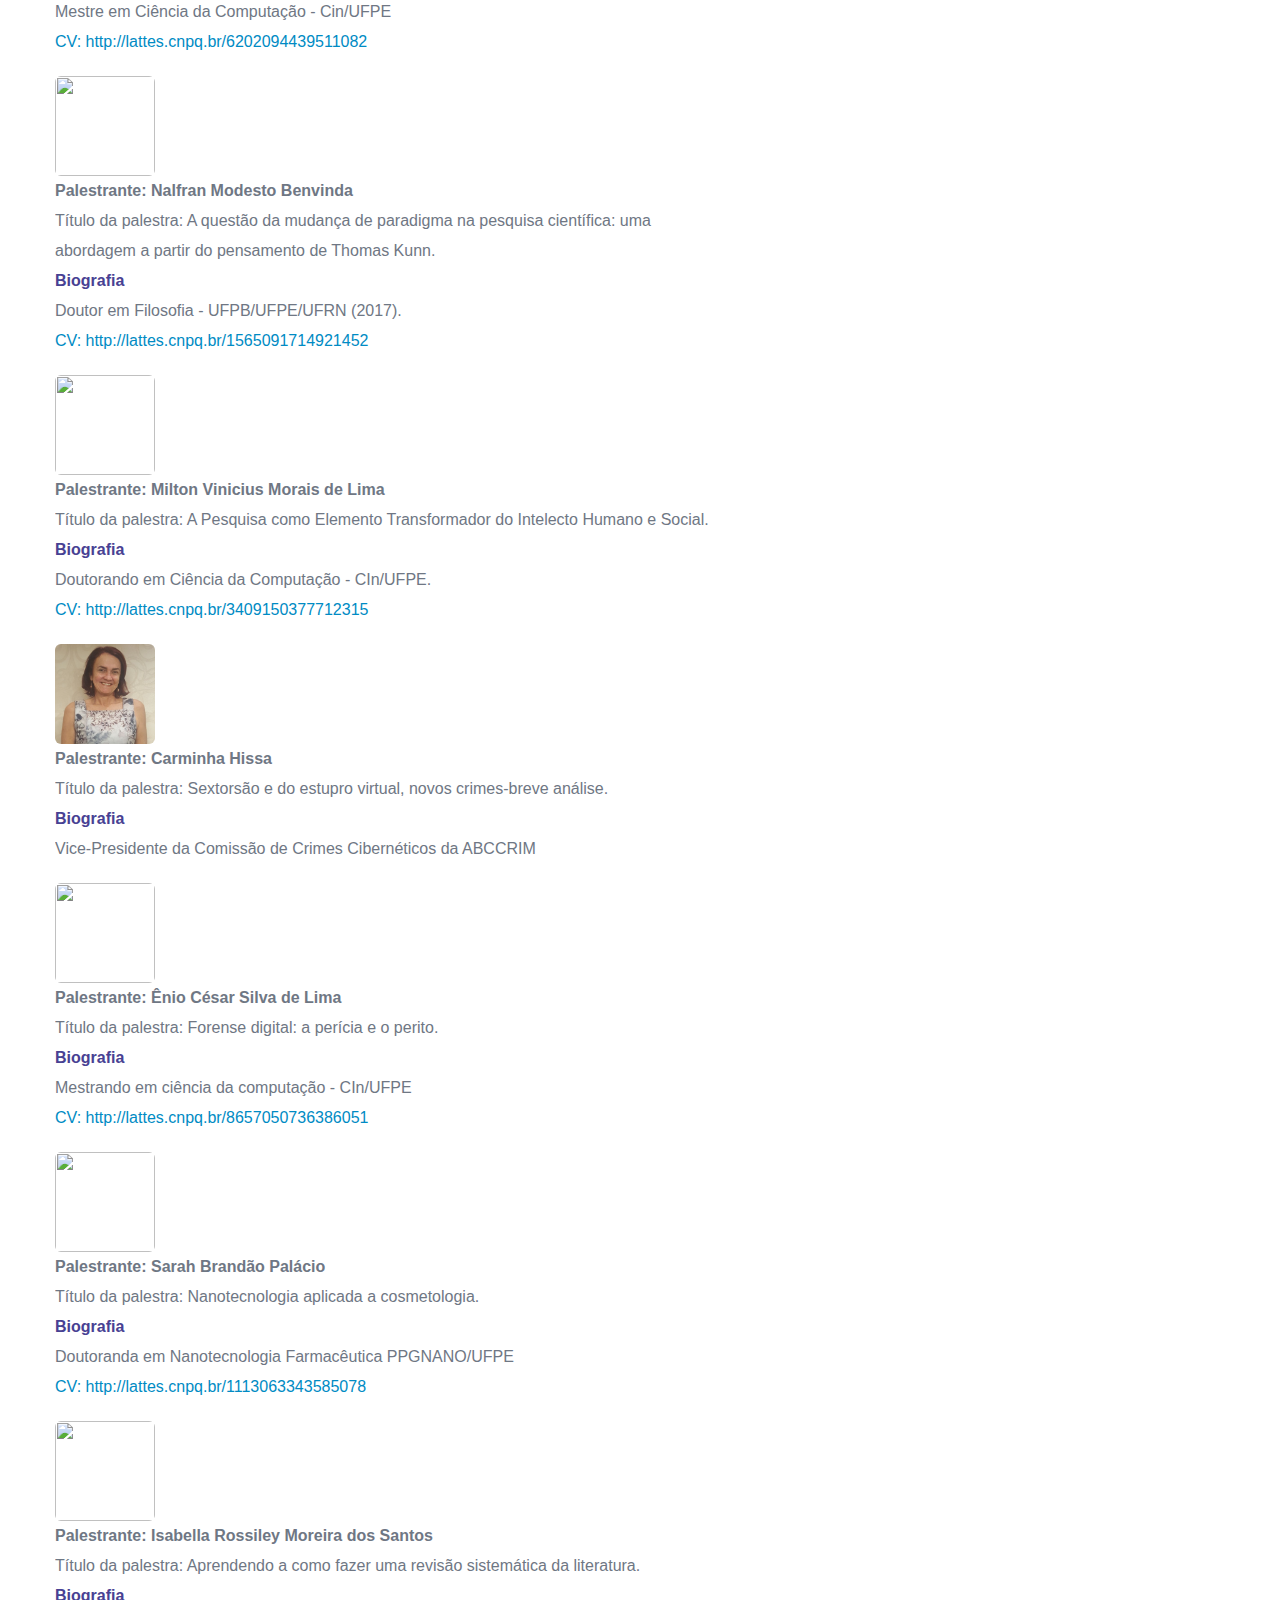
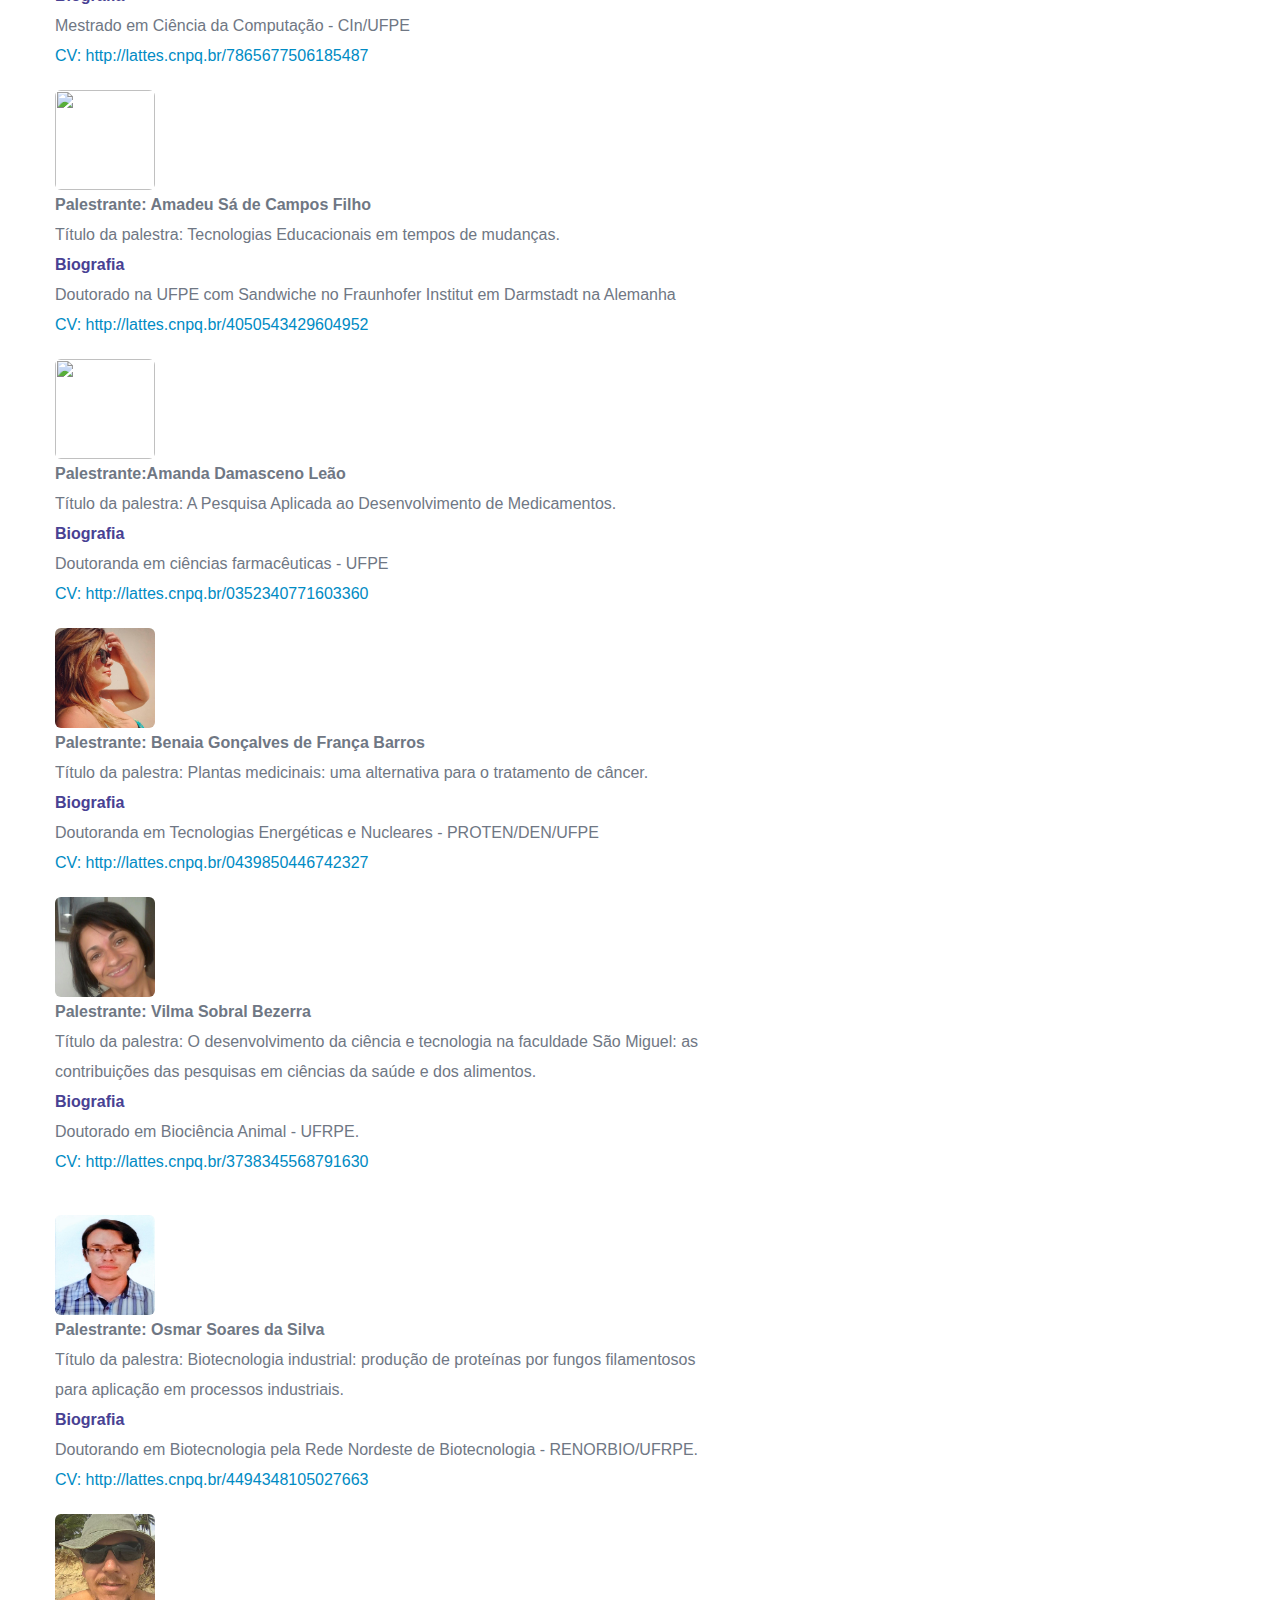
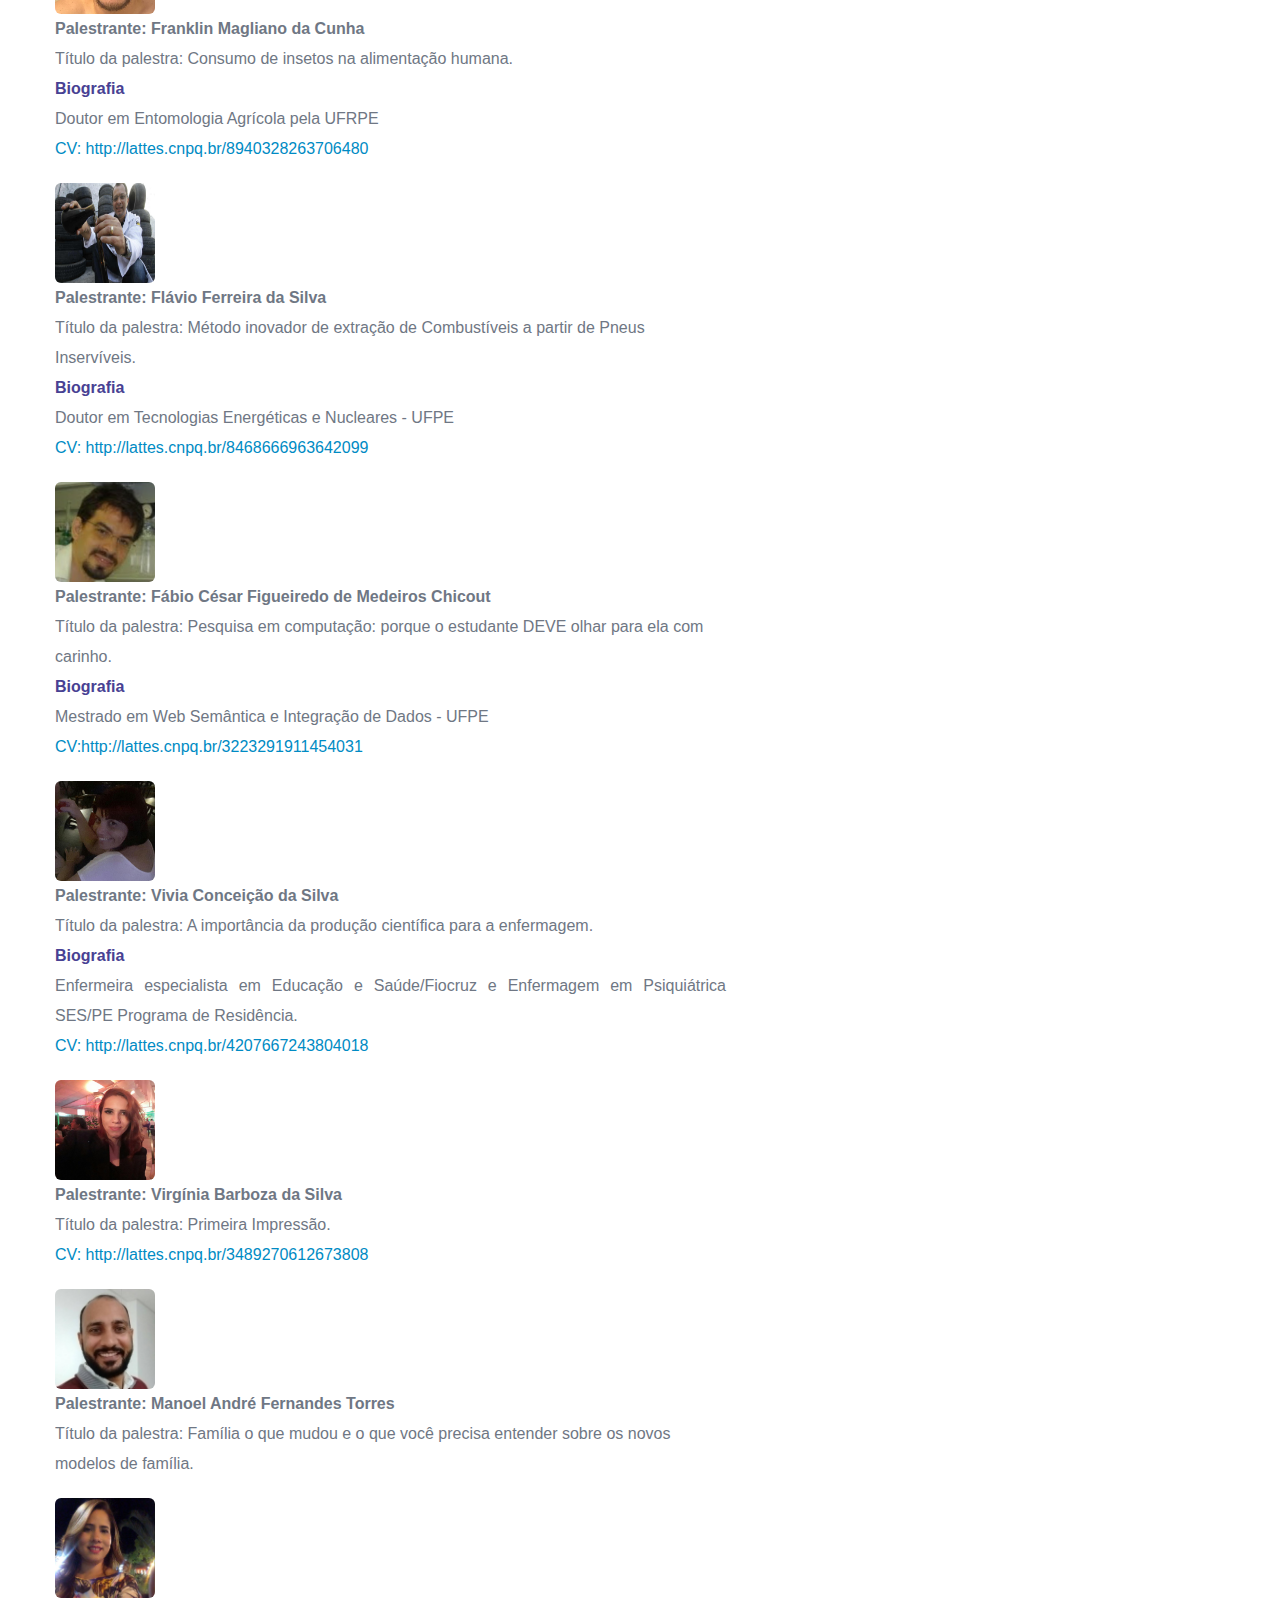
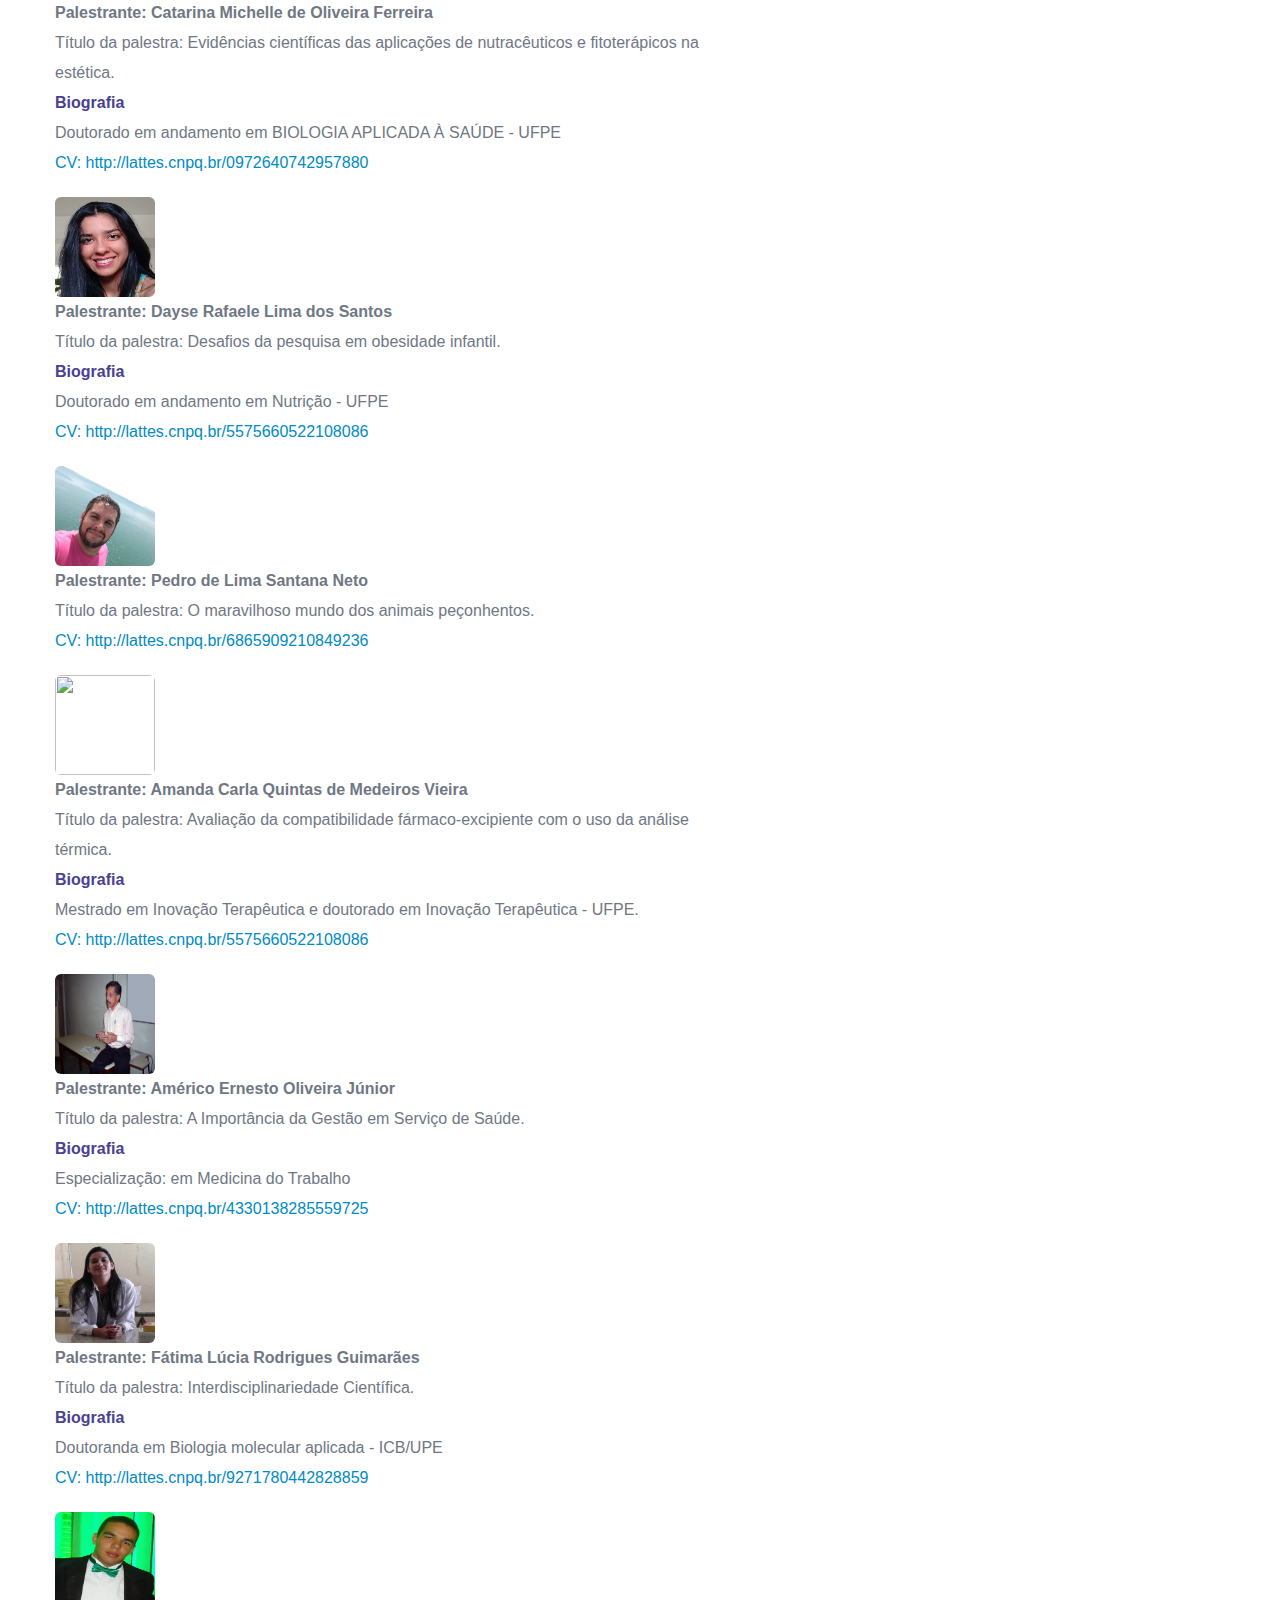
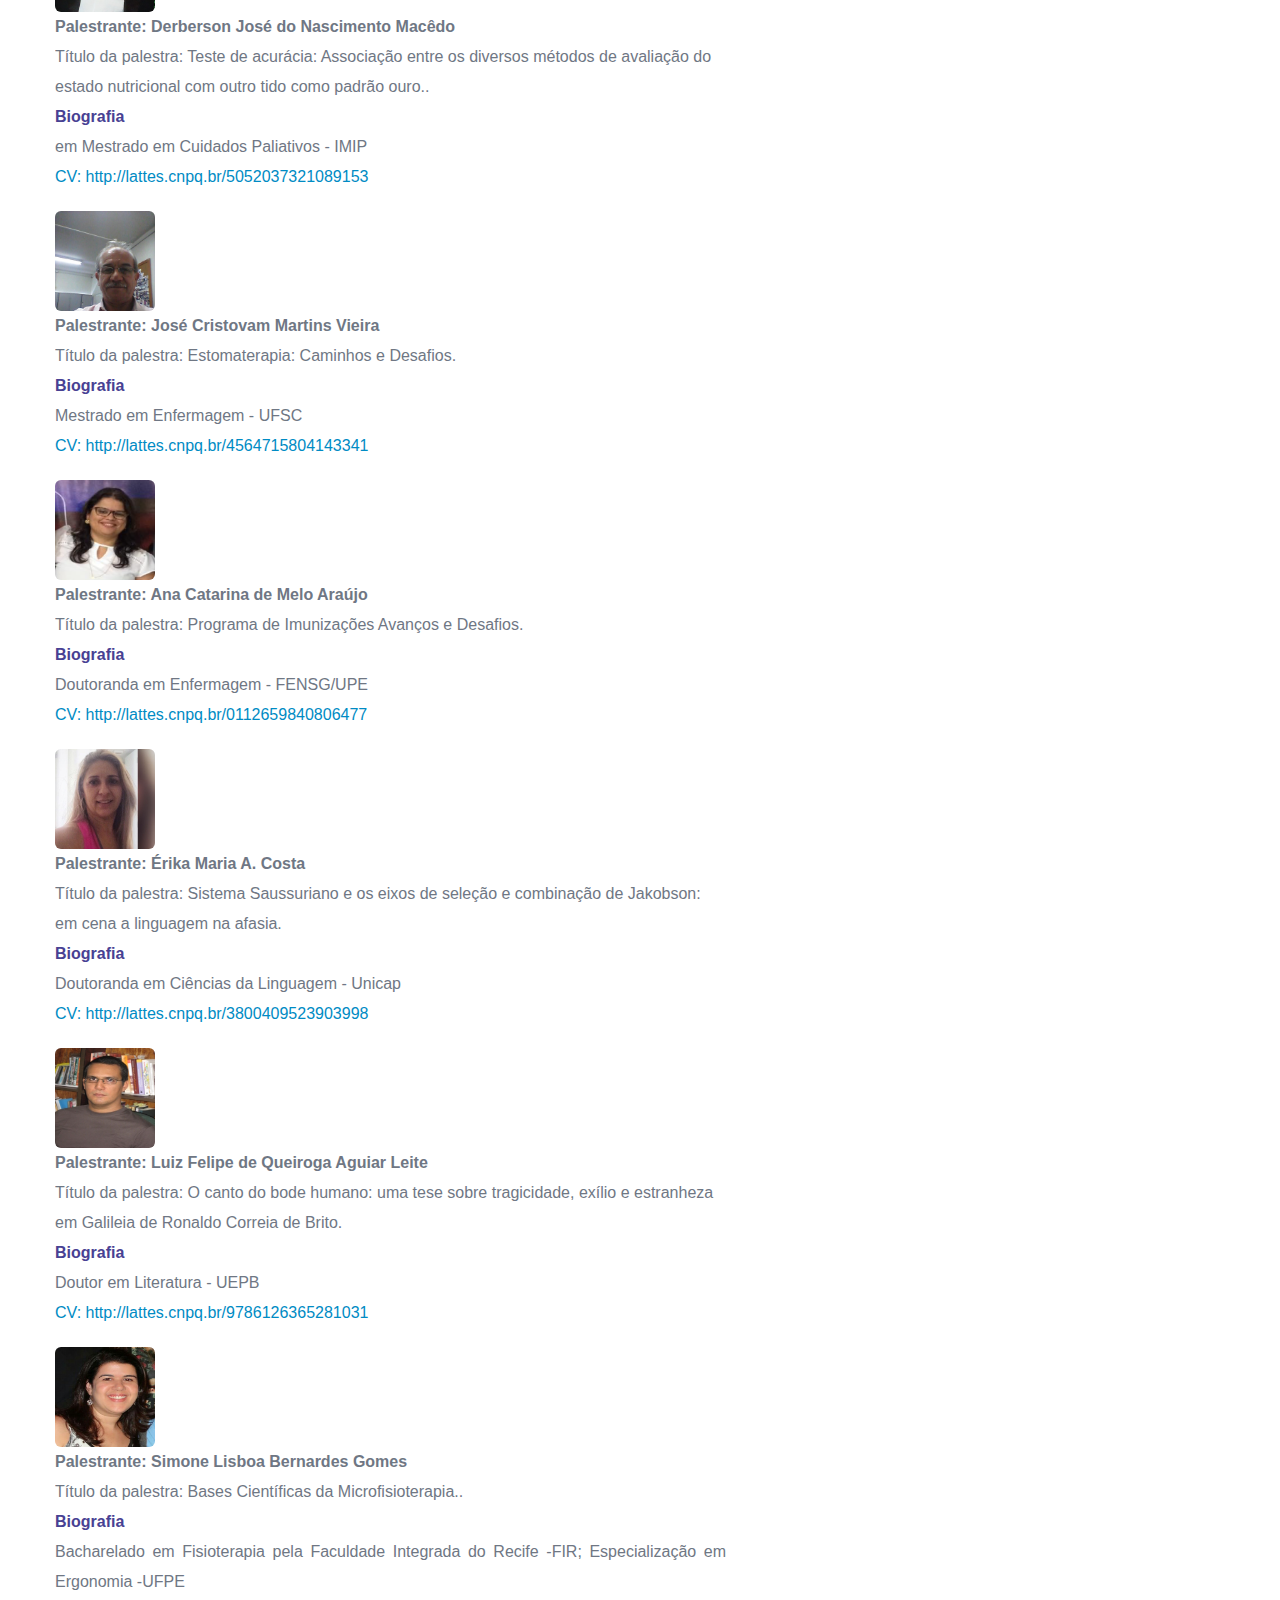
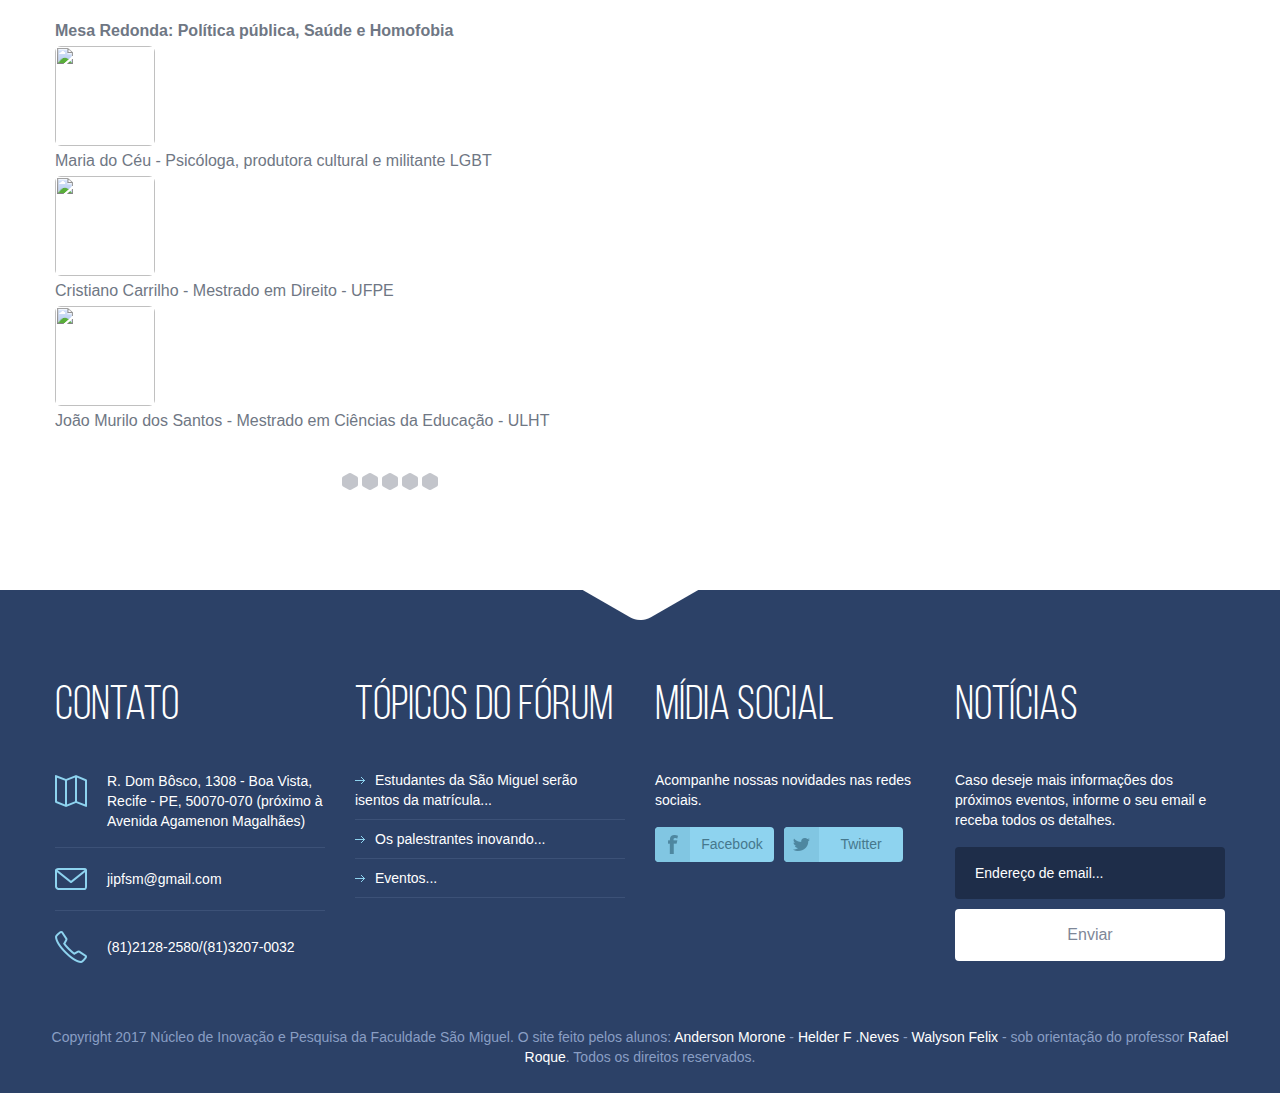
==== commit 59b230af: "direitos" ====
--- a/gallery.html
+++ b/gallery.html
@@ -45,21 +45,6 @@
 						<li><h4 style="text-align: justify;"><span style="color: #484193;"><strong>PALESTRANTES</strong></span></h4>
 							<div class="slide">
 								<ul>
-									<li>
-										<div class=" col-md-9">
-											<div class="row">
-										<div class=" col-md-3">
-										<img class="alignnone size-medium img-thumbnail  img-responsive" src="images/AnaPaula_Palestrante.png" alt="" width="100" height="100">
-										</div>
-										<div class=" col-md-9">
-										<h4><strong>Palestrante: Ana Paula Canto de Lima </strong></h4>
-										<p>Título da palestra: Sextorsão e do estupro virtual, novos crimes-breve análise.<br />
-										<!--Dia e horário: 24 de Outubro às 14h--></p>
-										<h5 style="text-align: justify;"><span style="color: #484193;"><strong>Biografia</strong></span></h5>
-										<p style="text-align: justify;"> Especialista em Direito da Internet. Presidente da Comissão de Crimes Cibernéticos da ABCCRIM. Vice-Presidente da Comissão de Direito da Tecnologia e da Informação da OAB/PE.
-										<p style="text-align: justify;"><a href="http://lattes.cnpq.br/8787637274769944">CV: http://lattes.cnpq.br/8787637274769944</a><br />
-										</div>
-									</li>
 									<li>
 										<div class=" col-md-9">
 											<div class="row">
@@ -229,7 +214,7 @@
  											<div class=" col-md-9">
  												<div class="row">
  											<div class=" col-md-3">
- 											<img class="alignnone size-medium img-thumbnail  img-responsive" src="images/Amadeu_Palestrante.png" alt="" width="100" height="100">
+ 											<img class="alignnone size-medium img-thumbnail  img-responsive" src="images/Amadeu.png" alt="" width="100" height="100">
  											</div>
  											<div class=" col-md-9">
  											<h4><strong>Palestrante: Amadeu Sá de Campos Filho</strong></h4>
@@ -824,7 +809,7 @@
 					</ul>
 				</article>
 			</section>
-			<p class="copy">Copyright 2017 Núcleo de Inovação e Pesquisa da Faculdade São Miguel <a href="http://moroni.azurewebsites.net/" title="Anderson Morone" target="_blank">Anderson Morone</a> - <a href="http://lattes.cnpq.br/8523577085284899" title="Helder F. Neves" target="_blank">Helder F .Neves</a> - <a href="#" title="Walyson Felix" target="_blank">Walyson Felix</a> - sob orientação de <a href="https://twitter.com/rafaroques" title="Rafael Roque" target="_blank">Rafael Roque</a>.  Todos os direitos reservados.</p>
+			<p class="copy">Copyright 2017 Núcleo de Inovação e Pesquisa da Faculdade São Miguel. O site feito pelos alunos: <a href="http://moroni.azurewebsites.net/" title="Anderson Morone" target="_blank">Anderson Morone</a> - <a href="http://lattes.cnpq.br/8523577085284899" title="Helder Neves" target="_blank">Helder F .Neves</a> - <a href="#" title="Walyson Felix" target="_blank">Walyson Felix</a> - sob orientação do professor <a href="https://twitter.com/rafaroques" title="Rafael Roque" target="_blank">Rafael Roque</a>.  Todos os direitos reservados.</p>
 		</div>
 		<!-- / container -->
 	</footer>
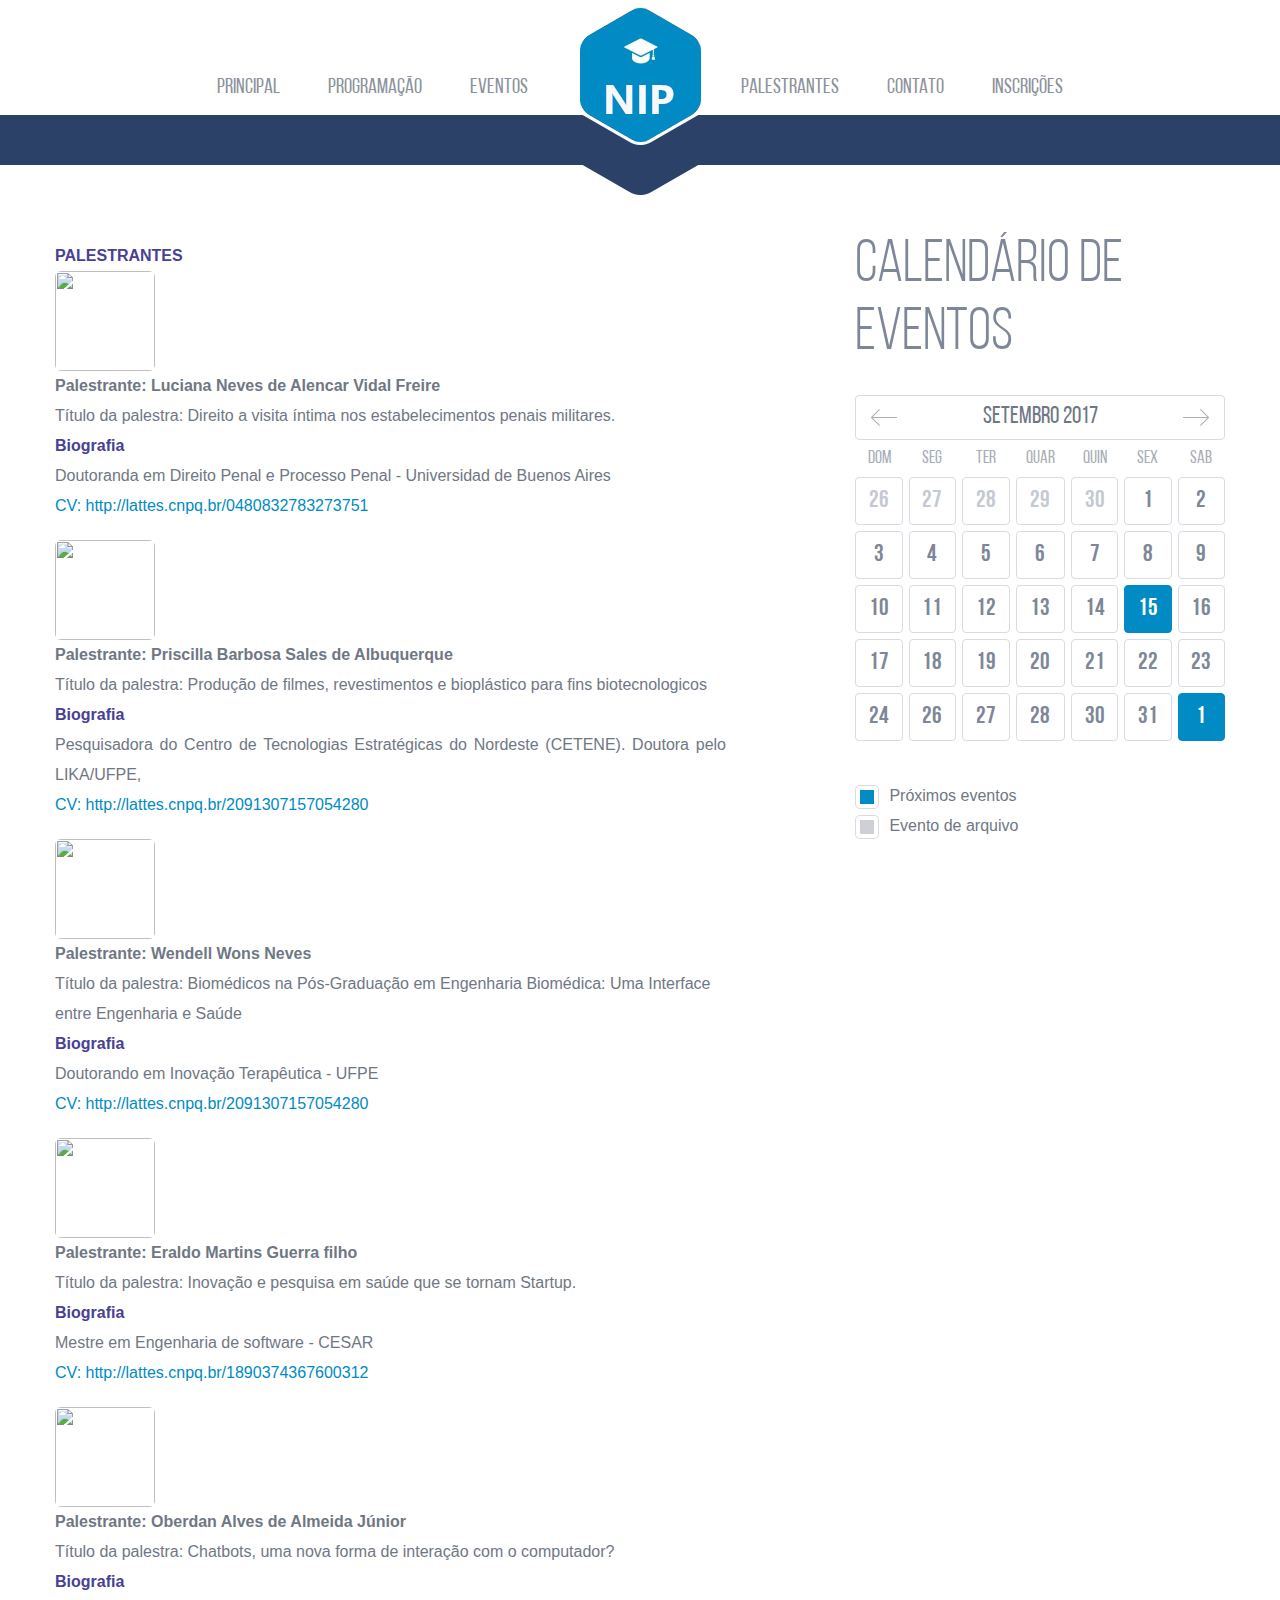
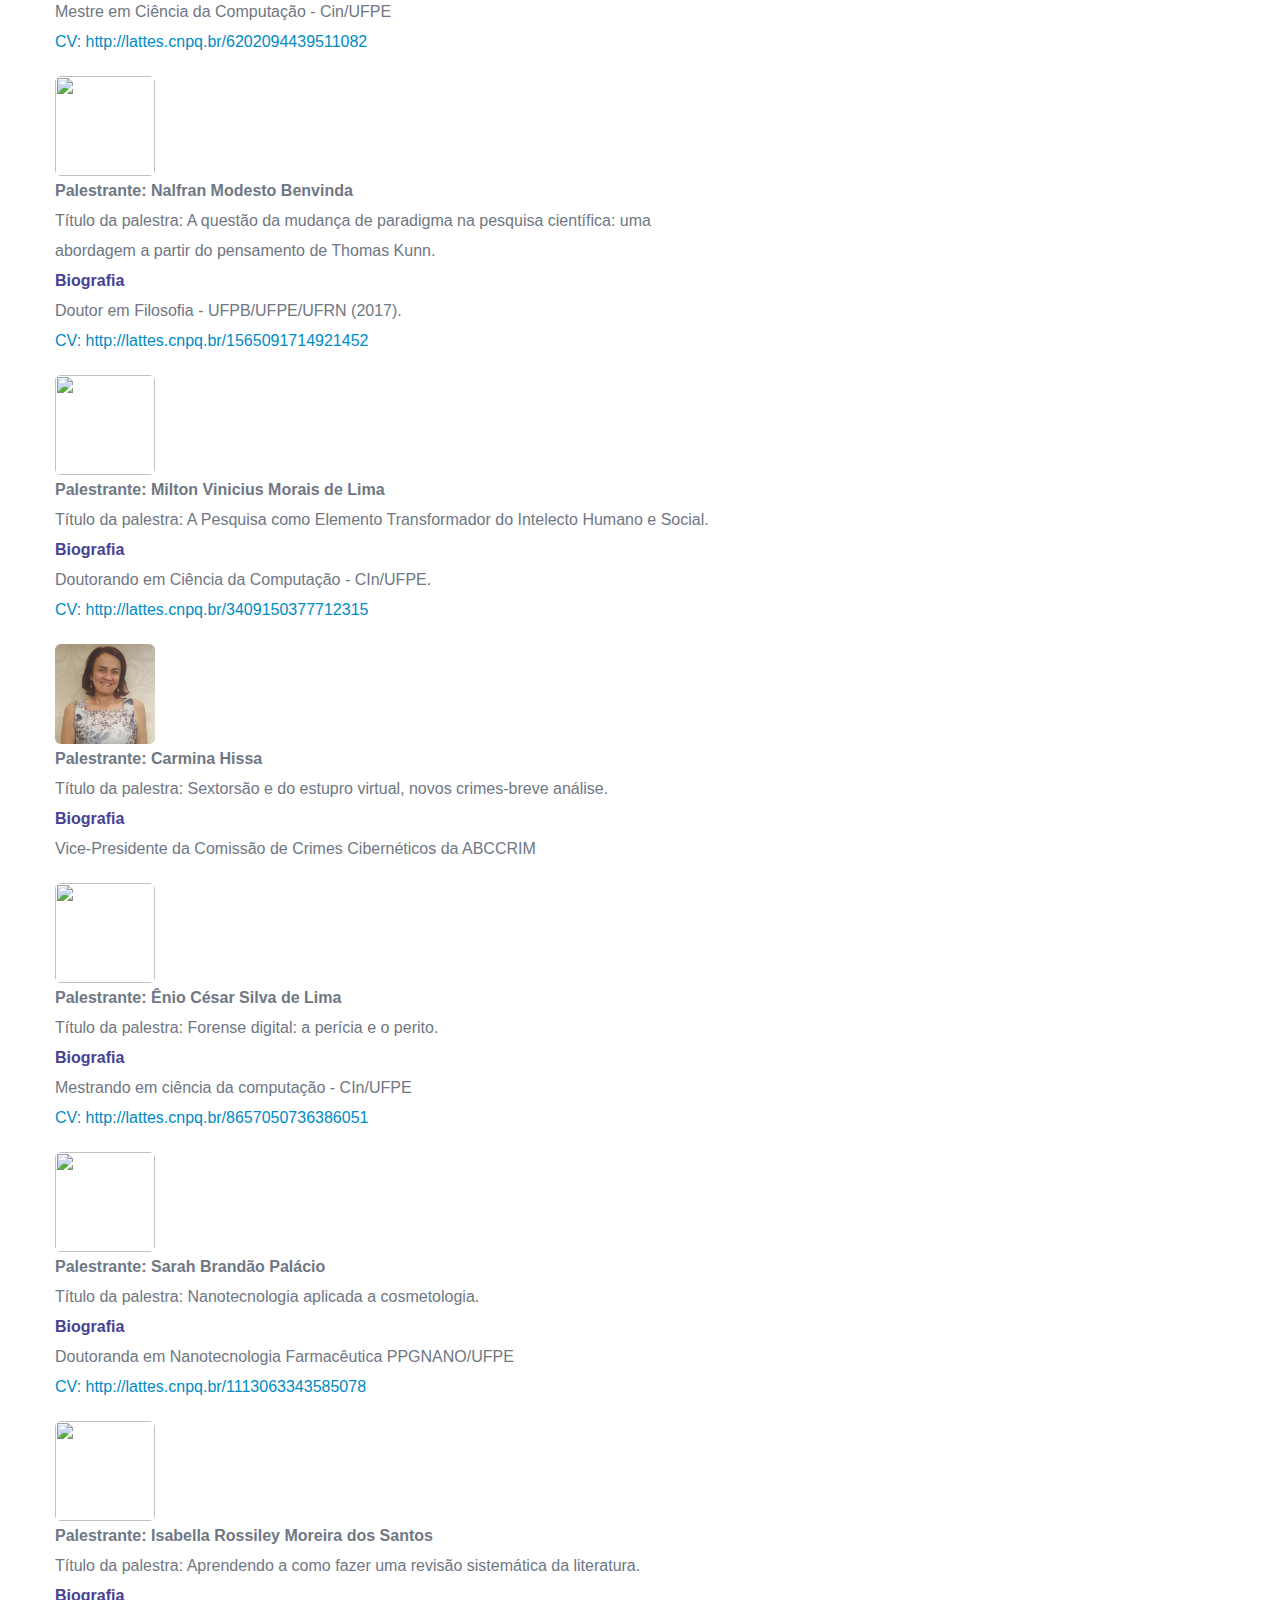
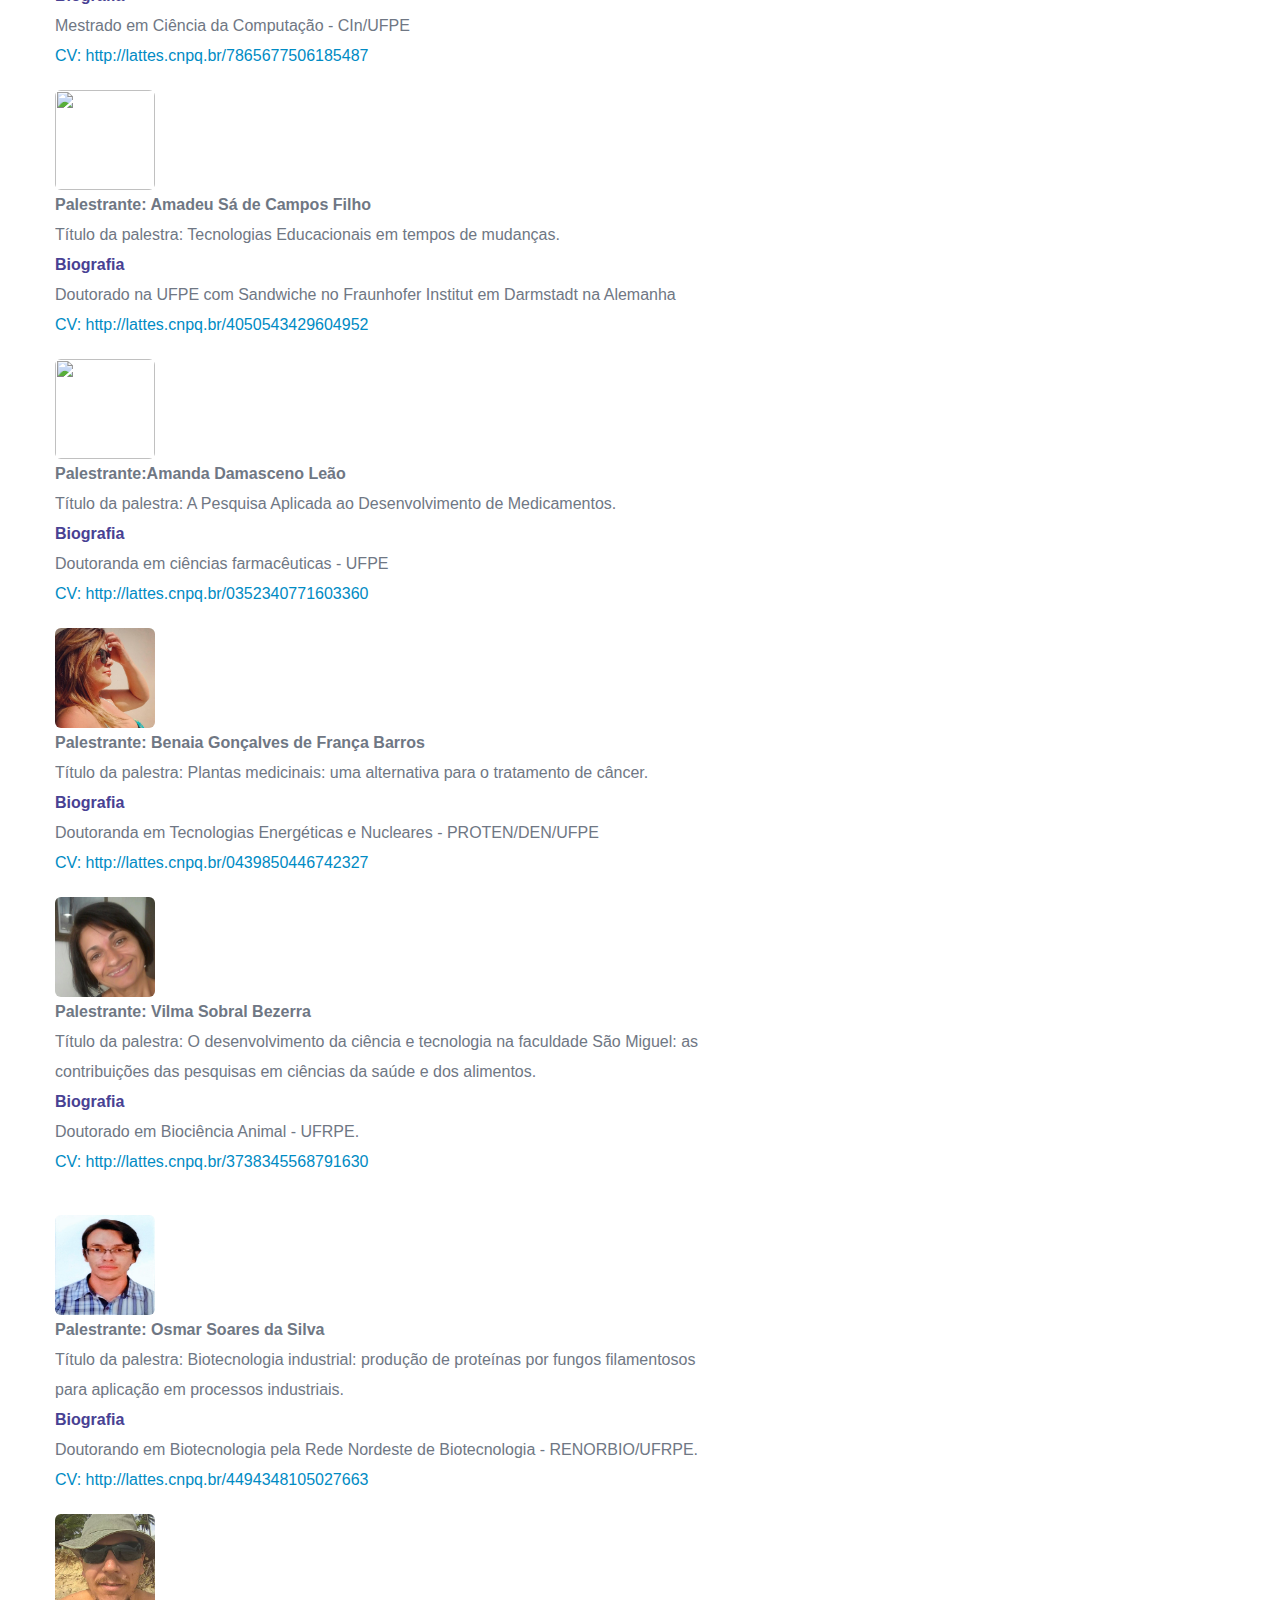
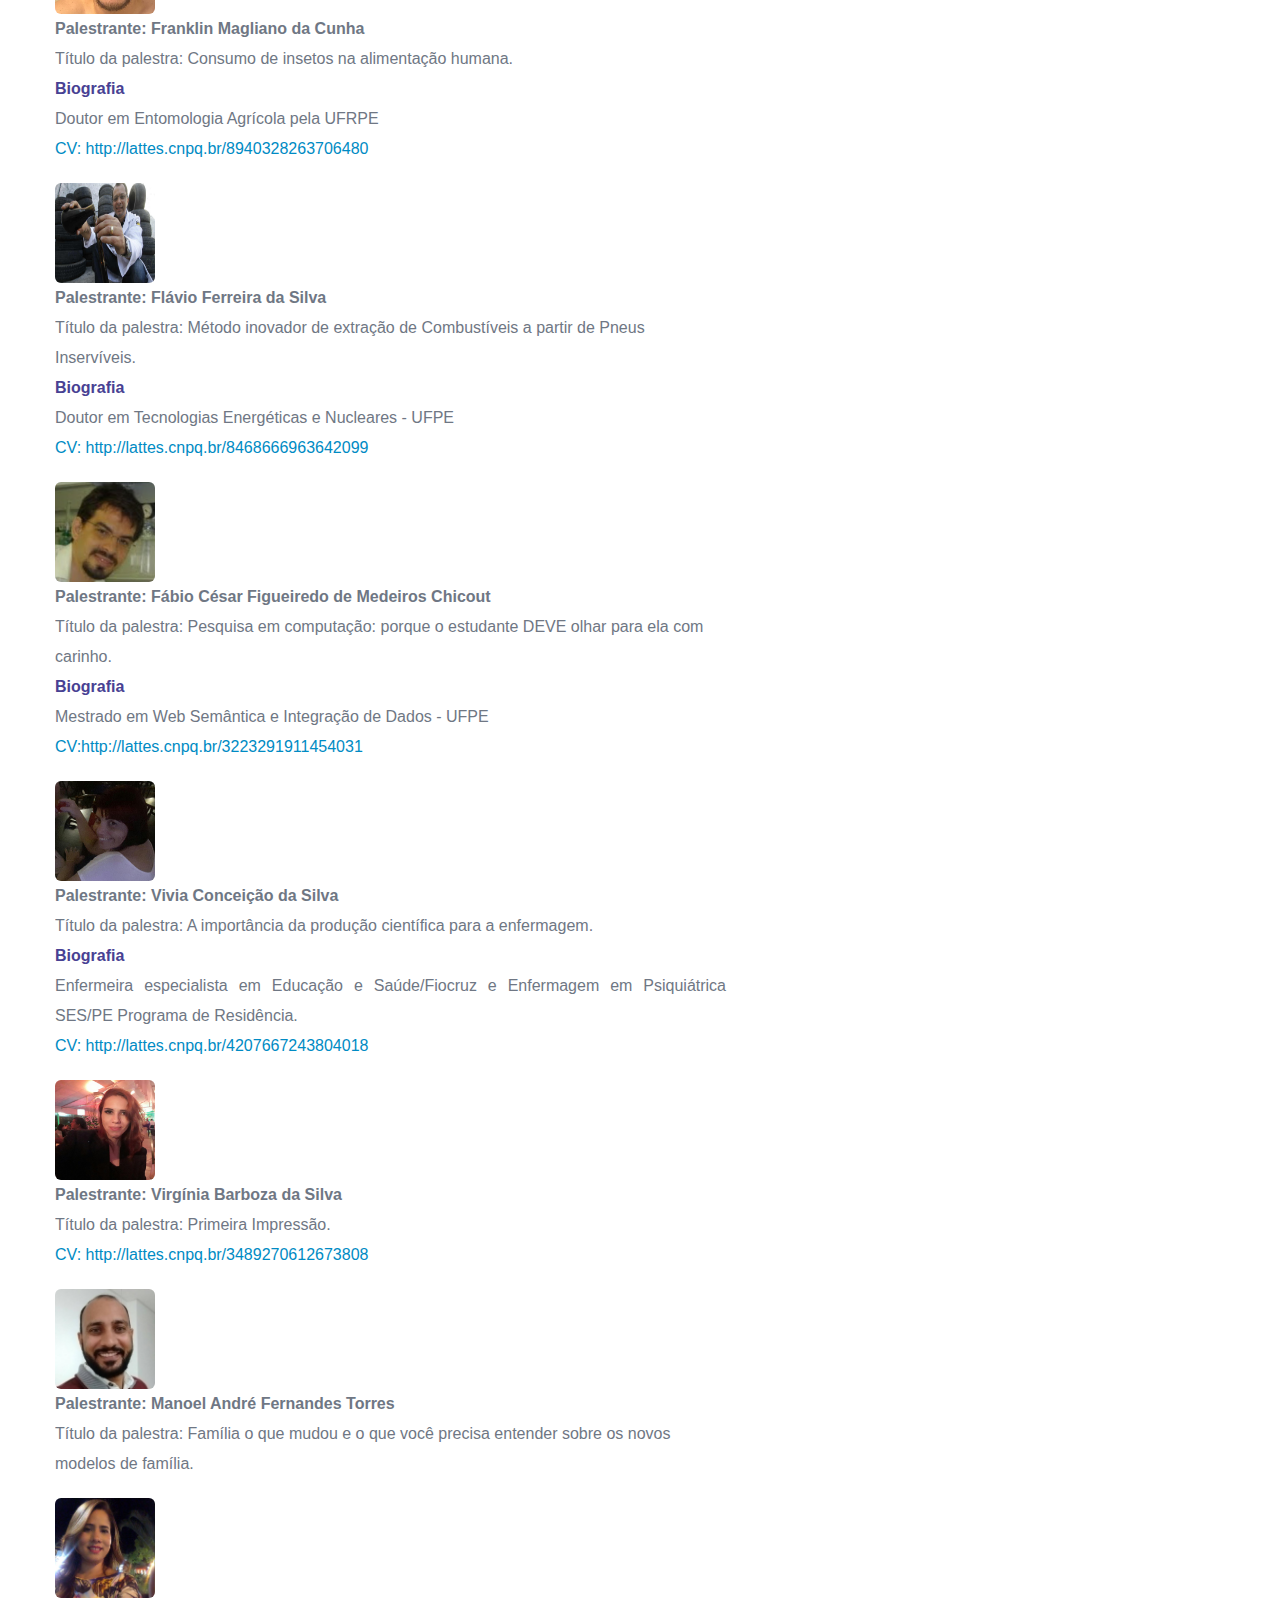
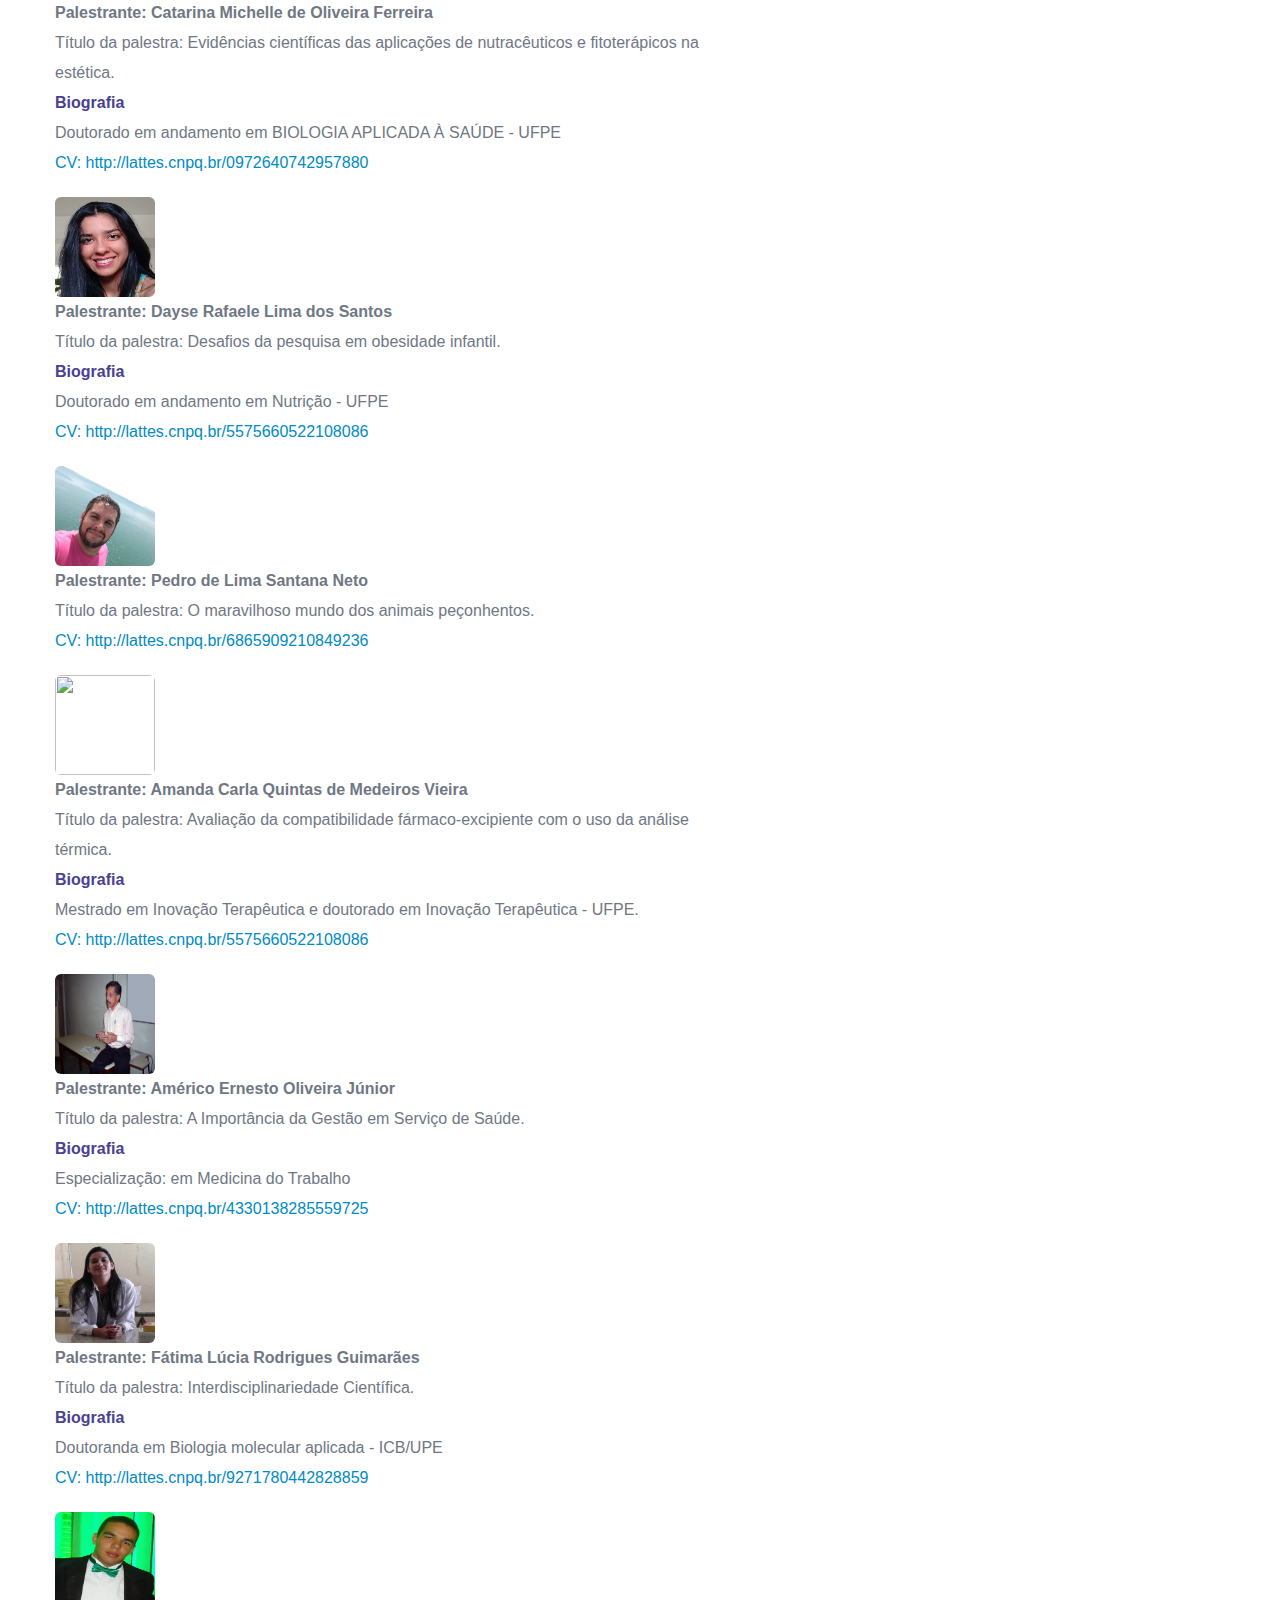
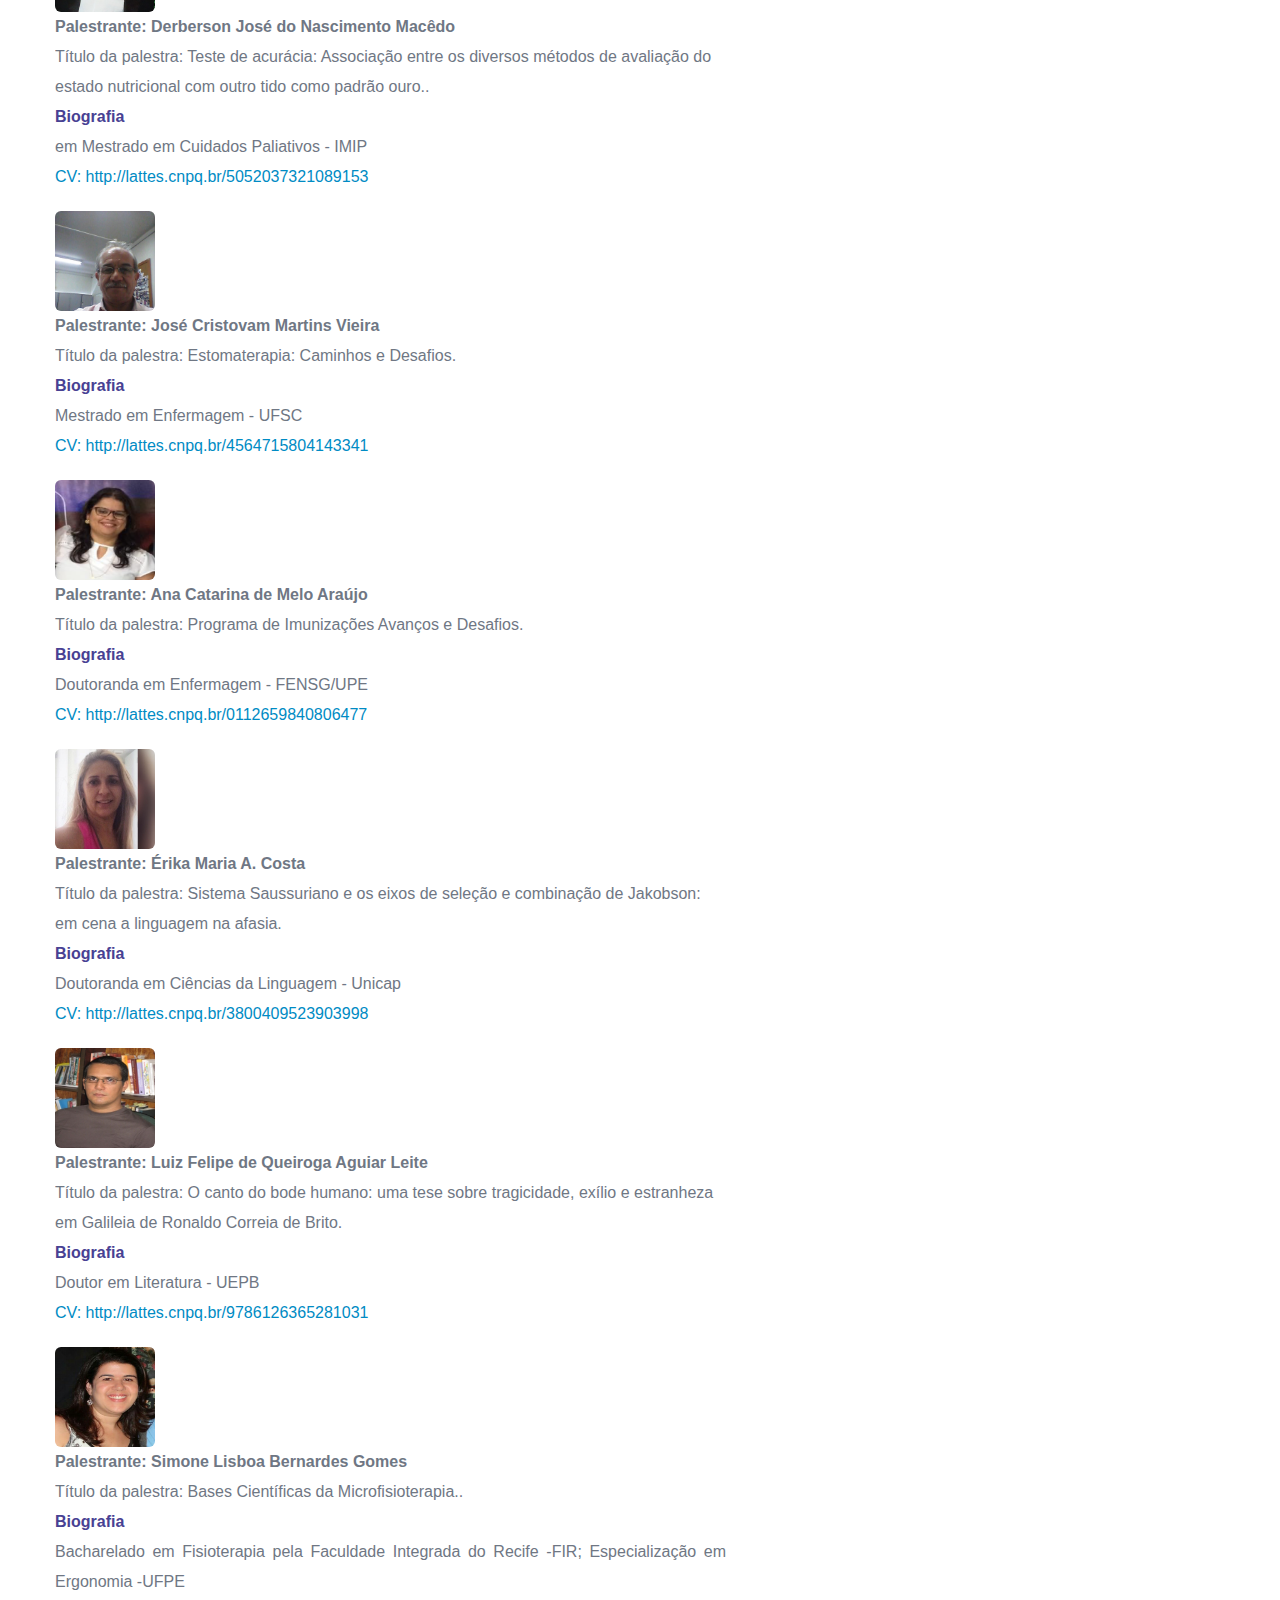
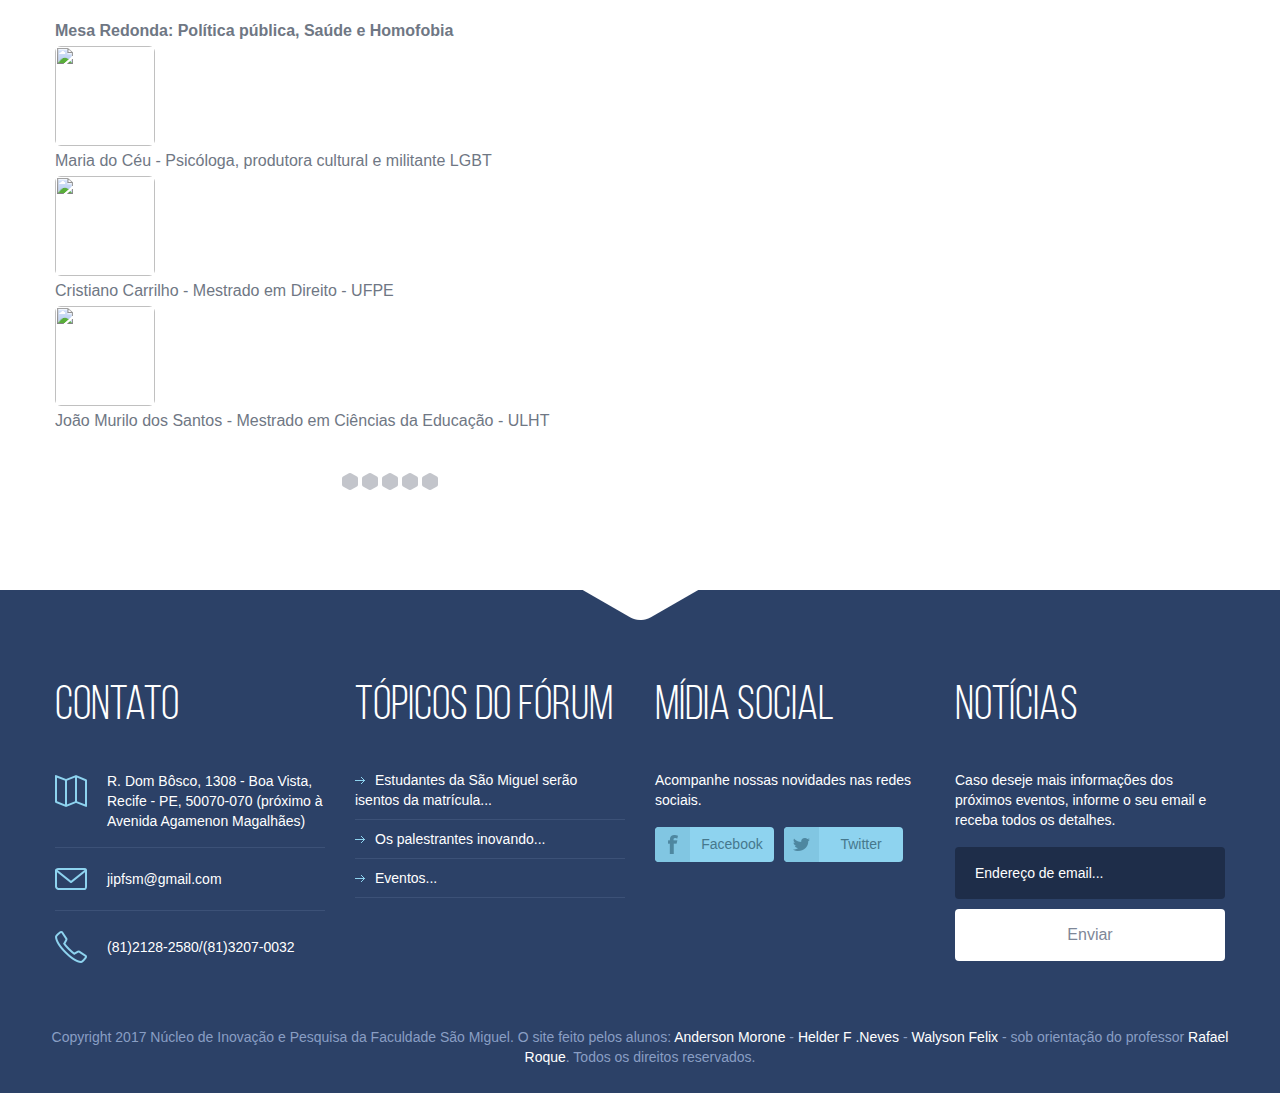
==== commit 82580462: "programação" ====
--- a/gallery.html
+++ b/gallery.html
@@ -158,7 +158,7 @@
  											<img class="alignnone size-medium img-thumbnail  img-responsive" src="images/Carminha_Palestra.png" alt="" width="100" height="100">
  											</div>
  											<div class=" col-md-9">
- 											<h4><strong>Palestrante: Carminha Hissa</strong></h4>
+ 											<h4><strong>Palestrante: Carmina Hissa</strong></h4>
  											<p>Título da palestra: Sextorsão e do estupro virtual, novos crimes-breve análise.<br/>
  											<!--Dia e horário: 24 de Outubro às 14h--></p>
  											<h5 style="text-align: justify;"><span style="color: #484193;"><strong>Biografia</strong></span></h5>
